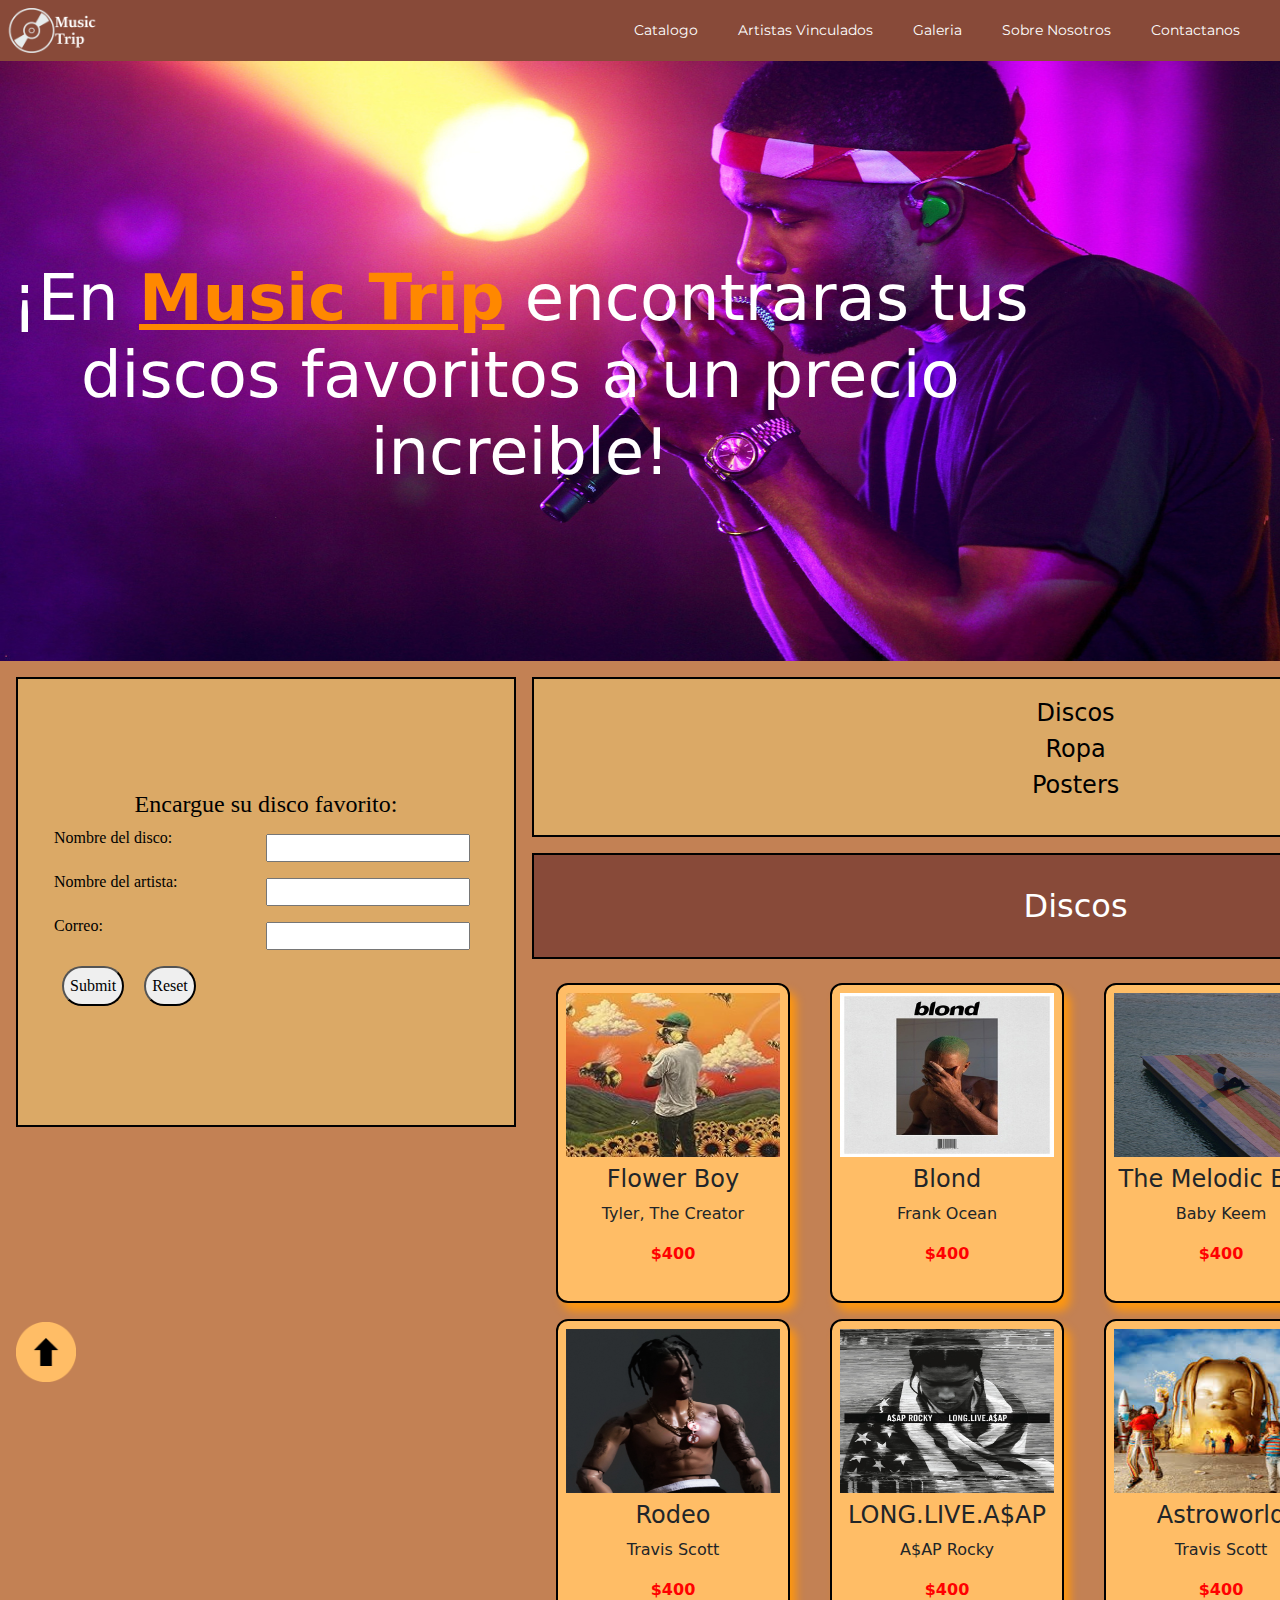
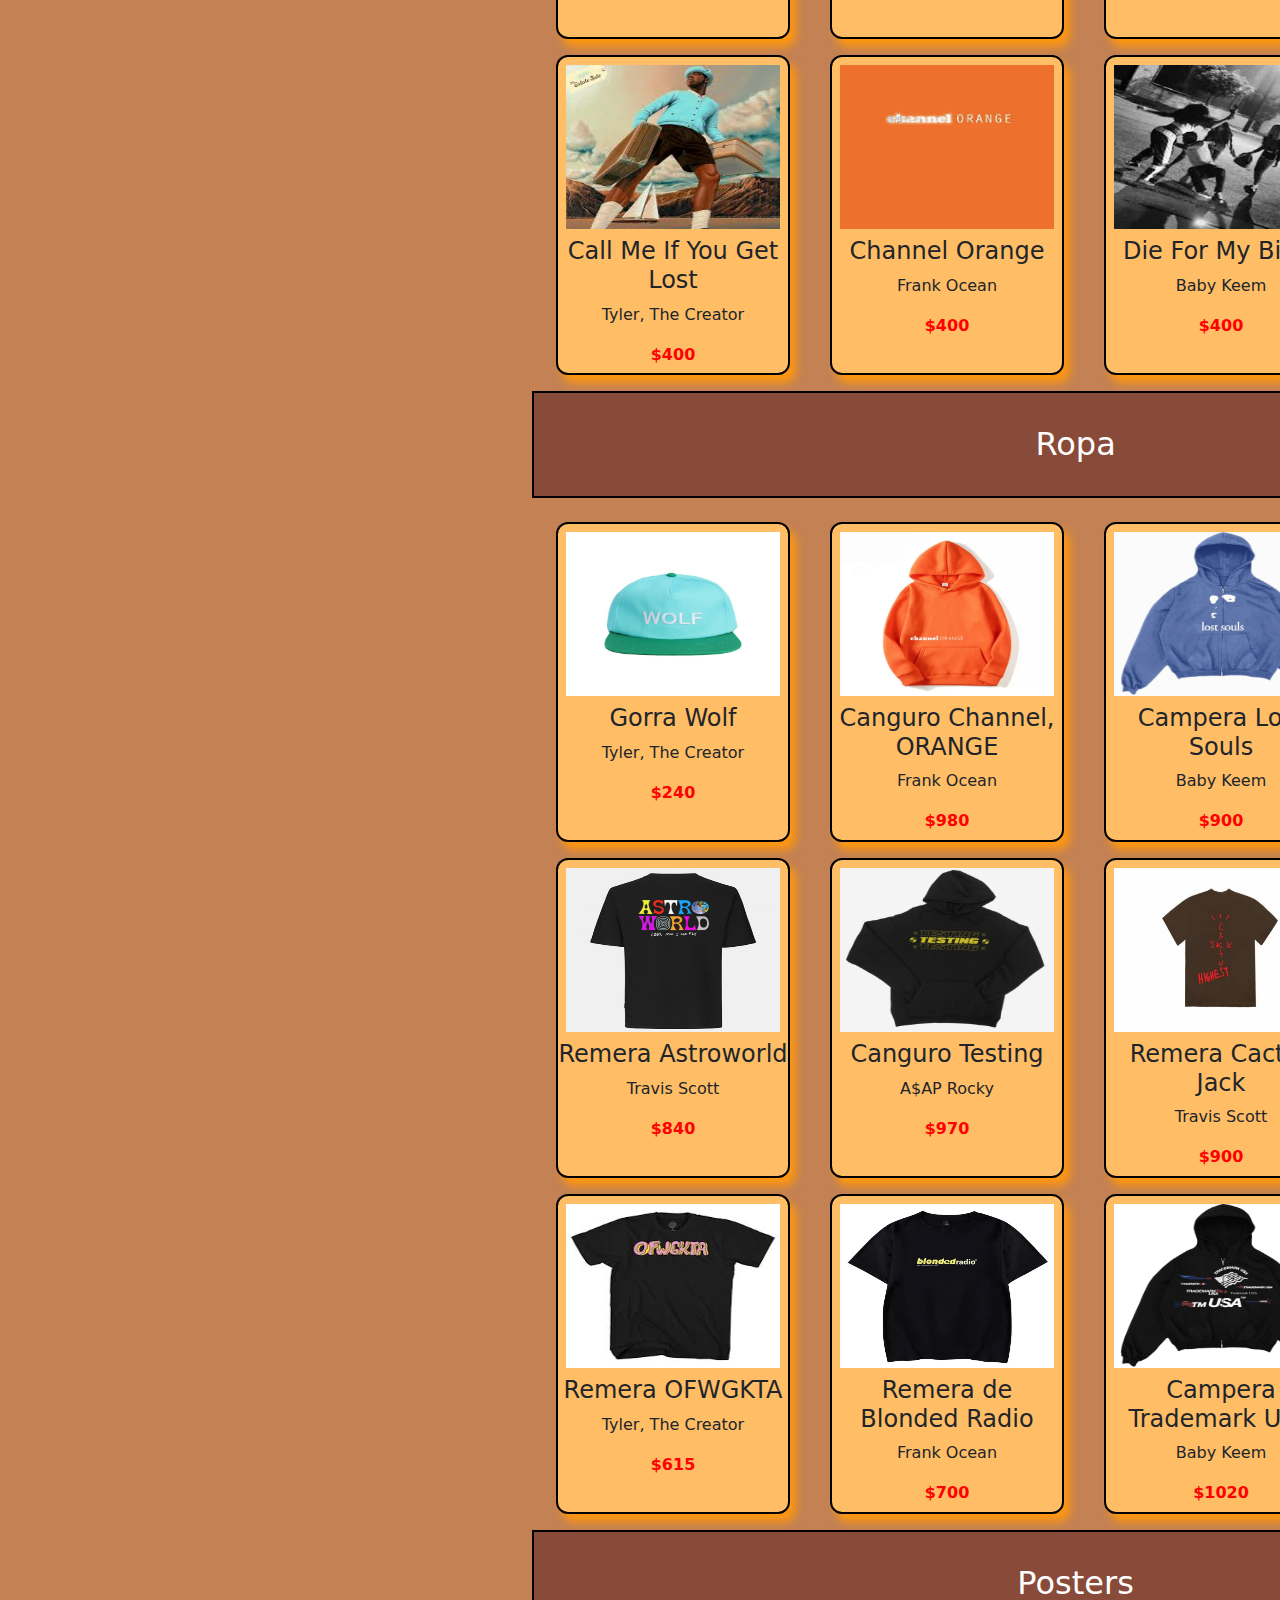
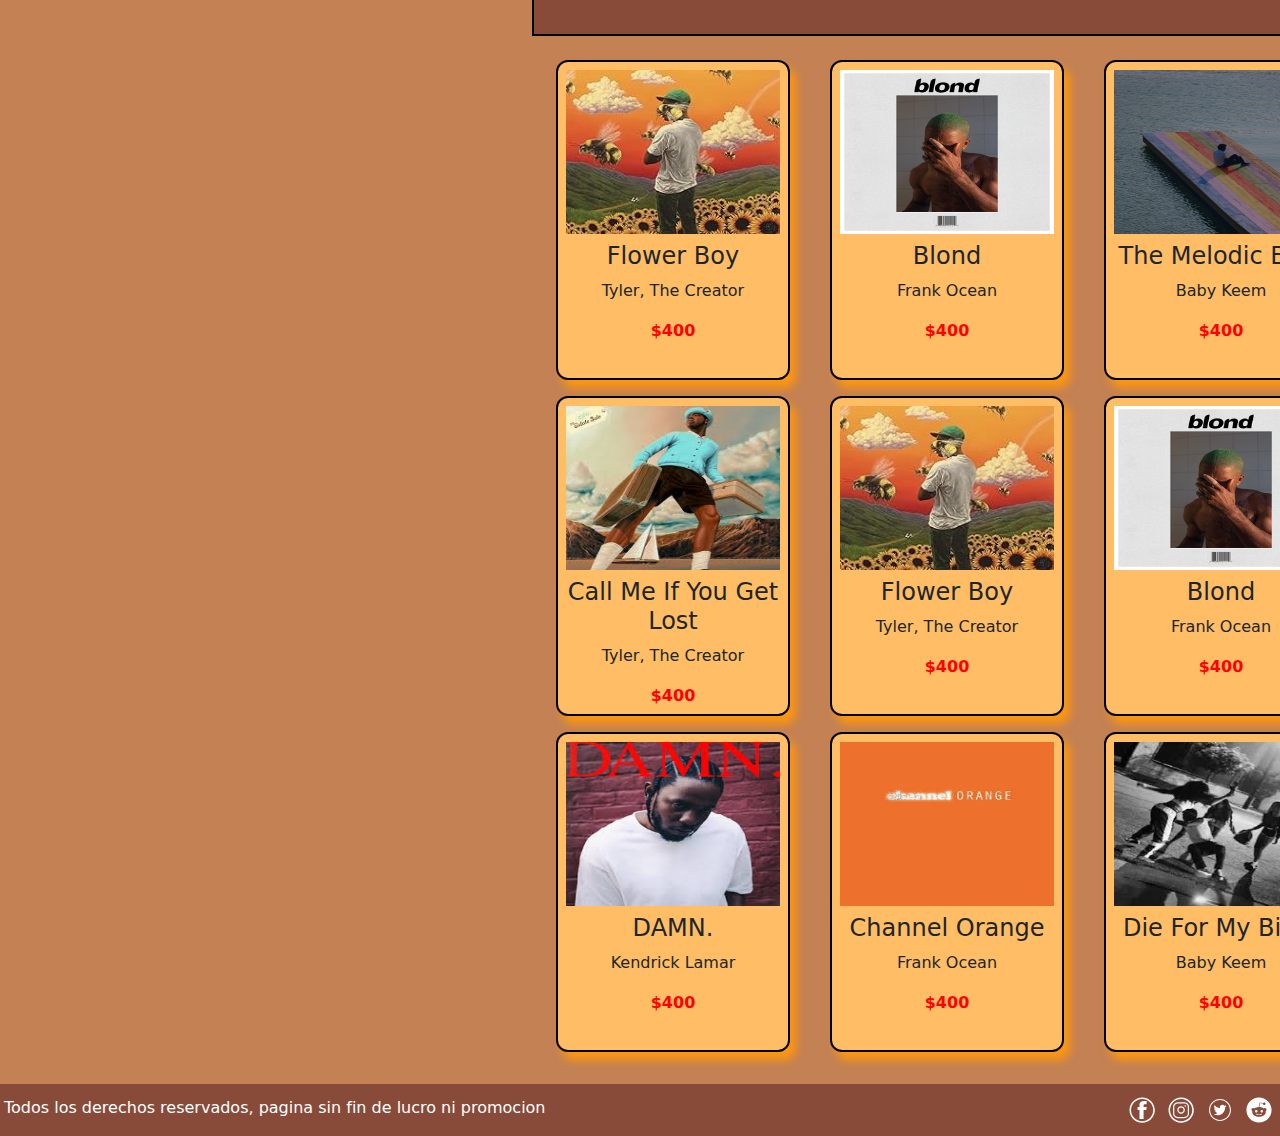
==== index.html @ b5eba024 "Grids, Flex y Bt en catalogo" ====
<!DOCTYPE html>
<html lang="es">

<head>
    <meta charset="UTF-8">
    <meta name="viewport" content="width=device-width, initial-scale=1.0">

    <!-- Fuente importada de Google Fonts-->
    <link rel="preconnect" href="https://fonts.googleapis.com">
    <link rel="preconnect" href="https://fonts.gstatic.com" crossorigin>
    <link href="https://fonts.googleapis.com/css2?family=Montserrat:ital,wght@0,100..900;1,100..900&display=swap"
        rel="stylesheet">

    <!-- BOOTSTRAP-->
    <link href="https://cdn.jsdelivr.net/npm/bootstrap@5.3.3/dist/css/bootstrap.min.css" rel="stylesheet"
        integrity="sha384-QWTKZyjpPEjISv5WaRU9OFeRpok6YctnYmDr5pNlyT2bRjXh0JMhjY6hW+ALEwIH" crossorigin="anonymous">

    <!-- CSS -->
    <link rel="stylesheet" href="css/styles.css">
    <title> Music Trip | Catalogo </title>
</head>

<body>
    <!-- Header -->
    <header>
        <a href="index.html"><img src="iconos/musicTripIcono.png" alt="Logo de la web de Music Trip"></a>

        <nav class="navbar navbar-expand-lg">
            <div class="container-fluid">
                <button class="navbar-toggler button__nav--border" type="button" data-bs-toggle="collapse"
                    data-bs-target="#navbarSupportedContent" aria-controls="navbarSupportedContent"
                    aria-expanded="false" aria-label="Toggle navigation">
                    <span class="menuHamurguesa">☰</span>
                </button>


                <div class="collapse navbar-collapse" id="navbarSupportedContent">
                    <ul class="navbar-nav me-auto mb-2 mb-lg-0">
                        <li class="nav-item"><a class="nav-link active text-white ul__li--tamaño" aria-current="page"
                                href="index.html">Catalogo</a></li>
                        <li class="nav-item"><a class="nav-link active text-white ul__li--tamaño" aria-current="page"
                                href="pages/aristas.html">Artistas Vinculados</a></li>
                        <li class="nav-item"><a class="nav-link active text-white ul__li--tamaño" aria-current="page"
                                href="pages/galeria.html">Galeria</a></li>
                        <li class="nav-item"><a class="nav-link active text-white ul__li--tamaño" aria-current="page"
                                href="pages/sobreNosotros.html">Sobre Nosotros</a></li>
                        <li class="nav-item"><a class="nav-link active text-white ul__li--tamaño" aria-current="page"
                                href="pages/contactanos.html">Contactanos</a></li>
                    </ul>
                </div>
            </div>
        </nav>
    </header>

    <!-- Hero Section -->

    <main>
        <div class="hero" id="hero">
            <div class="textos">
                <h1>¡En <span class="nombrePag">Music Trip</span> encontraras tus <span> discos favoritos a un precio
                    </span> <span>increible!</span></h1>
            </div>

            <div class="img">
                <img src="img/frank-header.jpg" alt="Hero-Section con foto de Frank Ocean">
            </div>
        </div>

        <div class="distribucion">
            <div class="panelesCostado">
                <!-- Formulario encargo disco aside-->

                <aside class="encargoDisco">
                    <h2>Encargue su disco favorito:</h2>
                    <form>
                        <div class="formulariosEncargo">
                            <label for="text">Nombre del disco:</label>
                            <input type="text">
                        </div>
                        <div class="formulariosEncargo">
                            <label for="text">Nombre del artista:</label>
                            <input type="text">
                        </div>
                        <div class="formulariosEncargo">
                            <label for="email">Correo:</label>
                            <input type="email">
                        </div>
                        <div class="botones">
                            <input type="submit">
                            <input type="reset">
                        </div>
                    </form>
                </aside>

                <div class="flechaSubir"><a href="#hero"><img class="flecha" src="logos/flecha.png"
                            alt="flecha apuntando hacia arriba"></div></a>
            </div>

            <!-- Catalogo-->

            <!-- Seccion de Discos en el catalogo-->

            <section class="discos">
                <aside id="lista" class="lista">
                    <ul>
                        <li><a href="#discos">Discos</a></li>
                        <li><a href="#ropa">Ropa</a></li>
                        <li><a href="#posters">Posters</a></li>
                    </ul>
                </aside>

                <h2 class="subtitulo" id="discos">Discos</h2>
                <article class="tarjetaDisco">
                    <img src="img/flower-boy.jpg" alt="Portada de Flower Boy de Tyler, The Creator">
                    <h4>Flower Boy</h4>
                    <p>Tyler, The Creator</p>
                    <p class="precio">$400</p>
                </article>

                <article class="tarjetaDisco">
                    <img src="img/Blonde_-_Frank_Ocean.jpeg" alt="Portada de Blond de Frank Ocean">
                    <h4>Blond</h4>
                    <p>Frank Ocean</p>
                    <p class="precio">$400</p>
                </article>

                <article class="tarjetaDisco">
                    <img src="img/TheMelodicBlueCover.jpeg" alt="Portada de The Melodic Blue de Baby Keem">
                    <h4>The Melodic Blue</h4>
                    <p>Baby Keem</p>
                    <p class="precio">$400</p>
                </article>

                <article class="tarjetaDisco">
                    <img src="img/damn.jpg" alt="Portada de DAMN. de Kendrick Lamar">
                    <h4>DAMN.</h4>
                    <p>Kendrick Lamar</p>
                    <p class="precio">$400</p>
                </article>

                <article class="tarjetaDisco">
                    <img src="img/Travis_Scott_-_Rodeo.png" alt="Portada de Rodeo de Travis Scott">
                    <h4>Rodeo</h4>
                    <p>Travis Scott</p>
                    <p class="precio">$400</p>
                </article>

                <article class="tarjetaDisco">
                    <img src="img/longliveasap.jpg" alt="Portada de LONG.LIVE.A$AP de A$AP Rocky">
                    <h4>LONG.LIVE.A$AP</h4>
                    <p>A$AP Rocky</p>
                    <p class="precio">$400</p>
                </article>

                <article class="tarjetaDisco">
                    <img src="img/astroworld.jpg" alt="Portada de Astroworld de Travis Scott">
                    <h4>Astroworld</h4>
                    <p>Travis Scott</p>
                    <p class="precio">$400</p>
                </article>

                <article class="tarjetaDisco">
                    <img src="img/AtLongLastASAPCover.jpg" alt="Portada de AT.LONG.LAST.A$AP de A$AP Rocky">
                    <h4>AT.LONG.LAST.A$AP</h4>
                    <p>A$AP Rocky</p>
                    <p class="precio">$400</p>
                </article>

                <article class="tarjetaDisco">
                    <img src="img/CMIYGLTES.jpg"
                        alt="Portada de Call Me If You Get Lost: The Estate Sale de Tyler, The Creator">
                    <h4>Call Me If You Get Lost</h4>
                    <p>Tyler, The Creator</p>
                    <p class="precio">$400</p>
                </article>

                <article class="tarjetaDisco">
                    <img src="img/CO.jpg" alt="Portada de Channel Orange de Frank Ocean">
                    <h4>Channel Orange</h4>
                    <p>Frank Ocean</p>
                    <p class="precio">$400</p>
                </article>

                <article class="tarjetaDisco">
                    <img src="img/Dieformybitch.jpg" alt="Portada de Die For My Bitch de Baby Keem">
                    <h4>Die For My Bitch</h4>
                    <p>Baby Keem</p>
                    <p class="precio">$400</p>
                </article>

                <article class="tarjetaDisco">
                    <img src="img/gkmc.jpg" alt="Portada de Good Kid, m.A.A.D City">
                    <h4>Good Kid, m.A.A.D City</h4>
                    <p>Kendrick Lamar</p>
                    <p class="precio">$400</p>
                </article>

                <!-- Seccion de Ropa en el catalogo-->

                <h2 class="subtitulo" id="ropa">Ropa</h2>
                <article class="tarjetaDisco">
                    <img src="img/wolfGorra" alt="Gorra de el album Wolf de Tyler, The Creator">
                    <h4>Gorra Wolf</h4>
                    <p>Tyler, The Creator</p>
                    <p class="precio">$240</p>
                </article>

                <article class="tarjetaDisco">
                    <img src="img/Frank-Ocean-×-Handmade-×-Luke-Vicious-SUN-FADED-PUFF-PRiNT-CHANNEL-ORANGE-HOODiE.webp" alt="Canguro naranja inspirado en Channel ORANGE de Frank Ocean">
                    <h4>Canguro Channel, ORANGE</h4>
                    <p>Frank Ocean</p>
                    <p class="precio">$980</p>
                </article>

                <article class="tarjetaDisco">
                    <img src="img/camperalstmb.webp" alt="Campera inspirado en Lost Sould de The Melodic Blue de Baby Keem">
                    <h4>Campera Lost Souls</h4>
                    <p>Baby Keem</p>
                    <p class="precio">$900</p>
                </article>

                <article class="tarjetaDisco">
                    <img src="img/HUMBLE_FRONT_1024x1024_ixoasf.jpg" alt="Remera inspirada en la mitica frase salida de la cancion HUMBLE del album DAMN. de Kendrick Lamar">
                    <h4>Remera Humble</h4>
                    <p>Kendrick Lamar</p>
                    <p class="precio">$650</p>
                </article>

                <article class="tarjetaDisco">
                    <img src="img/Astroworld-Look-Mom-I-Can-Fly-T-Shirt-1.png" alt="Remera del album Astroworld de Travis Scott">
                    <h4>Remera Astroworld</h4>
                    <p>Travis Scott</p>
                    <p class="precio">$840</p>
                </article>

                <article class="tarjetaDisco">
                    <img src="img/products-asap-rocky-testing-unisex-hoodie-245063-compress-compress-compress.jpg" alt="Canguro del album Testing de A$AP Rocky">
                    <h4>Canguro Testing</h4>
                    <p>A$AP Rocky</p>
                    <p class="precio">$970</p>
                </article>

                <article class="tarjetaDisco">
                    <img src="img/travis-scott-cactus-jack-shirt-937x669.webp" alt="Remera de Cactus Jack de Travis Scott">
                    <h4>Remera Cactus Jack</h4>
                    <p>Travis Scott</p>
                    <p class="precio">$900</p>
                </article>

                <article class="tarjetaDisco">
                    <img src="img/ssrco,slim_fit_t_shirt,flatlay,101010_01c5ca27c6,front,wide_portrait,750x1000-bg,f8f8f8.u2.jpg" alt="Remera del album LONG.LIVE.A$AP de A$AP Rocky">
                    <h4>Remera LONG.LIVE.A$AP</h4>
                    <p>A$AP Rocky</p>
                    <p class="precio">$800</p>
                </article>

                <article class="tarjetaDisco">
                    <img src="img/ofwgkta.jpg"
                        alt="Remera negra de Odd Future Wolf Gang Kill Them All">
                    <h4>Remera OFWGKTA</h4>
                    <p>Tyler, The Creator</p>
                    <p class="precio">$615</p>
                </article>

                <article class="tarjetaDisco">
                    <img src="img/Frank-Ocean-Blonded-Radio-New-Classic-Logo-T-shirt-Black-Bolt-Yellow.jpg" alt="Remera negra de Blonded Radio de Frank Ocean">
                    <h4>Remera de Blonded Radio</h4>
                    <p>Frank Ocean</p>
                    <p class="precio">$700</p>
                </article>

                <article class="tarjetaDisco">
                    <img src="img/camperatmb.webp" alt="campera inspirada en el primer track de The Melodic Blue de Baby Keem">
                    <h4>Campera Trademark USA</h4>
                    <p>Baby Keem</p>
                    <p class="precio">$1020</p>
                </article>

                <article class="tarjetaDisco">
                    <img src="img/good-kid-maad-city-fanart-haspro-studio-transparent.jpg" alt="remera con la iconica firma del album GKMC de Kendrick Lamar">
                    <h4>Remera Good Kid, m.A.A.D City</h4>
                    <p>Kendrick Lamar</p>
                    <p class="precio">$760</p>
                </article>

                <h2 class="subtitulo" id="posters">Posters</h2>
                <article class="tarjetaDisco">
                    <img src="img/flower-boy.jpg" alt="Portada de Flower Boy de Tyler, The Creator">
                    <h4>Flower Boy</h4>
                    <p>Tyler, The Creator</p>
                    <p class="precio">$400</p>
                </article>

                <article class="tarjetaDisco">
                    <img src="img/Blonde_-_Frank_Ocean.jpeg" alt="Portada de Blond de Frank Ocean">
                    <h4>Blond</h4>
                    <p>Frank Ocean</p>
                    <p class="precio">$400</p>
                </article>

                <article class="tarjetaDisco">
                    <img src="img/TheMelodicBlueCover.jpeg" alt="Portada de The Melodic Blue de Baby Keem">
                    <h4>The Melodic Blue</h4>
                    <p>Baby Keem</p>
                    <p class="precio">$400</p>
                </article>

                <article class="tarjetaDisco">
                    <img src="img/damn.jpg" alt="Portada de DAMN de Kendrick Lamar">
                    <h4>DAMN.</h4>
                    <p>Kendrick Lamar</p>
                    <p class="precio">$400</p>
                </article>

                <article class="tarjetaDisco">
                    <img src="img/CMIYGLTES.jpg"
                        alt="Portada de Call Me If You Get Lost: The Estate Sale de Tyler, The Creator">
                    <h4>Call Me If You Get Lost</h4>
                    <p>Tyler, The Creator</p>
                    <p class="precio">$400</p>
                </article>

                <article class="tarjetaDisco">
                    <img src="img/flower-boy.jpg" alt="Portada de Flower Boy de Tyler, The Creator">
                    <h4>Flower Boy</h4>
                    <p>Tyler, The Creator</p>
                    <p class="precio">$400</p>
                </article>

                <article class="tarjetaDisco">
                    <img src="img/Blonde_-_Frank_Ocean.jpeg" alt="Portada de Blond de Frank Ocean">
                    <h4>Blond</h4>
                    <p>Frank Ocean</p>
                    <p class="precio">$400</p>
                </article>

                <article class="tarjetaDisco">
                    <img src="img/TheMelodicBlueCover.jpeg" alt="Portada de The Melodic Blue de Baby Keem">
                    <h4>The Melodic Blue</h4>
                    <p>Baby Keem</p>
                    <p class="precio">$400</p>
                </article>

                <article class="tarjetaDisco">
                    <img src="img/damn.jpg" alt="Portada de DAMN de Kendrick Lamar">
                    <h4>DAMN.</h4>
                    <p>Kendrick Lamar</p>
                    <p class="precio">$400</p>
                </article>

                <article class="tarjetaDisco">
                    <img src="img/CO.jpg" alt="Portada de Channel Orange de Frank Ocean">
                    <h4>Channel Orange</h4>
                    <p>Frank Ocean</p>
                    <p class="precio">$400</p>
                </article>

                <article class="tarjetaDisco">
                    <img src="img/Dieformybitch.jpg" alt="Portada de Die For My Bitch de Baby Keem">
                    <h4>Die For My Bitch</h4>
                    <p>Baby Keem</p>
                    <p class="precio">$400</p>
                </article>

                <article class="tarjetaDisco">
                    <img src="img/gkmc.jpg" alt="Portada de Good Kid, m.A.A.D City">
                    <h4>Good Kid, m.A.A.D City</h4>
                    <p>Kendrick Lamar</p>
                    <p class="precio">$400</p>
                </article>
            </section>
        </div>

    </main>


    <!-- Footer -->
    <footer>

        <p>Todos los derechos reservados, pagina sin fin de lucro ni promocion</p>

        <!-- Iconos Redes Sociales-->
        <div class="redesSociales">
            <a href="https://www.facebook.com/" target="_blank"><img src="iconos/facebook.svg"
                    alt="Logo de facebook"></a>
            <a href="https://www.instagram.com/santii_8695/" target="_blank"><img src="iconos/instagram.svg"
                    alt="Logo de instagram"></a>
            <a href="https://x.com/home" target="_blank"><img src="iconos/twitter.svg" alt="Logo de twitter"></a>
            <a href="https://www.reddit.com/" target="_blank"><img src="iconos/reddit.svg" alt="Logo de reddit"></a>
        </div>

    </footer>

    <!-- js -->
    <script src="https://cdn.jsdelivr.net/npm/bootstrap@5.3.3/dist/js/bootstrap.bundle.min.js"
        integrity="sha384-YvpcrYf0tY3lHB60NNkmXc5s9fDVZLESaAA55NDzOxhy9GkcIdslK1eN7N6jIeHz"
        crossorigin="anonymous"></script>

</body>

</html>
---- css/styles.css ----
/* Reset */
* {
    margin: 0;
    padding: 0;
    box-sizing: border-box;
}


/* Estilos Body*/
body {
    background-color: #C38154;
}


/* Estilos Header */

header {
    background-color: #884a39;
    display: flex;
    justify-content: space-between;
    align-items: center;
    padding: 4px;
}

header a {
    display: inline;
}

header a img {
    display: inline;
    width: 45%;
}

header nav ul {
    display: flex;
    justify-content: space-evenly;
    align-items: center;
    gap: 24px;
    padding-right: 16px;
}

header nav ul li {
    list-style: none;
}

header nav ul li a {
    text-decoration: none;
}

header nav ul li:hover {
    padding: 0 4px;
    background-color: #C38154;
    transition: all 0.2s ease-in;

}

.ul__li--tamaño {
    font-family: Montserrat;
    font-size: 14px;
}

*span.ico {
    height: 10px;
    width: 10px;
}

.menuHamurguesa {
    color: rgb(255, 255, 255);
    transition: all 0.2s ease-in;
    border: none;
}

.menuHamurguesa:hover {
    background-color: #C38154;
}

.button__nav--border {
    border: none;
}

.button__nav--border:hover {
    background-color: #C38154;
}

/* estilos hero */
main img {
    width: 100%;
    height: 600px;
}

main div .textos h1 {
    position: absolute;
    top: 260px;
    margin-left: 12px;
    color: white;
    font-size: 64px;

}

main div .textos span {
    display: block;
    text-align: center;
}

main div .textos span.nombrePag {
    display: inline;
    color: rgb(255, 136, 0);
    font-weight: bold;
    text-decoration: underline;
}

div.distribucion {
    display: grid;
    grid-template-columns: 500px auto;
    grid-template-rows: 1fr;
    margin: 16px;
    gap: 16px;
}

/* estilos aside */

/* Indice elementos*/

div.distribucion div.panelesCostado aside {
    display: flex;
    flex-direction: column;
    justify-content: center;
    align-items: center;
}

div.distribucion section.discos aside.lista {
    background-color: #DBA966;
    justify-content: center;
    align-items: center;
    border: 2px solid black;
    grid-column: 1/5;
}

div.distribucion section.discos aside.lista ul {
    list-style: none;
    padding: 16px;
    text-align: center;
}

div.distribucion section.discos aside.lista ul li {
    font-size: 24px;
}

div.distribucion section.discos aside.lista ul li a {
    text-decoration: none;
    color: #000000;

}

/* Formulario encargo de disco */
div.distribucion div.panelesCostado aside.encargoDisco {
    display: flex;
    background-color: #DBA966;
    color: rgb(0, 0, 0);
    font-family: Cambria, Cochin, Georgia, Times, 'Times New Roman', serif;
    border: 2px solid black;
    position: sticky;
    top: 340px;
    height: 50vh;
    padding: 0 36px;
}

div.distribucion div.panelesCostado aside.encargoDisco h2 {
    font-size: 24px;
}

div.distribucion div.panelesCostado aside.encargoDisco form label {
    font-size: 16px;
}

div.distribucion div.panelesCostado aside.encargoDisco form input {
    margin: 8px;
}

div.distribucion div.panelesCostado aside.encargoDisco form div.botones input {
    padding: 6px;
    border-radius: 32px;
}

div.distribucion div.panelesCostado div.flechaSubir {
    position: sticky;
    top: 660px;
    padding-top: 195px;
    text-align: start;
    justify-content: center;
}

div.distribucion div.panelesCostado div.flechaSubir img.flecha {
    width: 60px;
    height: 60px;
}

div.distribucion div.panelesCostado form div.formulariosEncargo {
    display: grid;
    grid-template-columns: repeat(2, 1fr);
}


/* Estilos Seccion Catalogo*/

div.distribucion section.discos {
    display: grid;
    grid-template-columns: repeat(4, 1fr);
    gap: 16px;
    padding-bottom: 16px;
    justify-content: center;
    text-align: center;
}

div.distribucion section.discos h2.subtitulo {
    grid-column: 1/ 5;
    border: 2px solid black;
    background-color: #884a39;
    text-align: center;
    color: white;
    padding: 32px;

}


div.distribucion section.discos article {
    border: 2px solid black;
    max-width: 250px;
    margin-left: 24px;
}

div.distribucion section.discos article.tarjetaDisco img {
    width: 230px;
    height: 180px;
}

div.distribucion section.discos article.tarjetaDisco {
    background-color: #ffbd66;
    display: inline-block;
    border-radius: 12px;
    box-shadow: 6px 8px 10px #ff970e;
    height: 320px;
}

div.distribucion section.discos article.tarjetaDisco:hover {
    background-color: #ff970e;
}

div.distribucion section.discos article.tarjetaDisco p.precio {
    color: rgb(255, 0, 0);
    font-weight: bolder;
}

div.distribucion section.discos article img {
    width: 400px;
    height: 180px;
    padding: 8px;
}

/* Estilos del html de artistas*/
h2.subtitulo {
    background-color: #884A39;
    color: white;
    font-size: 32px;
    border: 2px solid black;
}

article.artista1 h3 {
    display: inline-block;
    color: black;
    background-color: #DBA966;
}

article.artista1 section.nombreArtista h3 {
    display: inline-block;

    color: black;

    font-size: 24px;

    border: 2px solid black;
    text-align: center;
}

article.artista1 section.nombreArtista img {
    border: 2px solid black;

}

article.artista1 section.informacion {}

article.artista1 section.informacion h3 {
    display: inline-block;
    text-align: center;
    border: 2px solid black;
    background-color: #DBA966;
}

article.artista1 section.informacion p {

    color: black;
    background-color: #ffbd66;
    border: 2px solid black;
    font-family: 'Times New Roman', Times, serif;
}

article.artista1 section.informacion p span {
    display: block;
}

article.artista1 section.informacion p span.grupos span,
article.artista1 section.informacion p span.artistasRelacionados span {}

/* Estilos discografica formato lista*/

article.artista1 section.discografiaLista {}

article.artista1 section.discografiaLista h3 {
    display: inline-block;
    text-align: center;
    border: 2px solid black;
    background-color: #DBA966;
}

article.artista1 section.discografiaLista ul {

    color: black;
    background-color: #ffbd66;
    border: 2px solid black;
    font-family: 'Times New Roman', Times, serif;
    list-style: none;
}

article.artista1 section.discografiaLista ul li {
    padding-top: 8px;
    text-align: center;
}

article.artista1 section.redesArtista h3 {
    display: inline-block;
    position: absolute;
    top: 1310px;
    left: 512px;
    text-align: center;
    padding: 8px 114px;
    border: 2px solid black;
    background-color: #DBA966;
    width: 598px;
}

article.artista1 section.redesArtista div.redesSociales {
    display: inline-block;
    position: relative;
    top: 594px;
    left: 512px;
    padding: 8px;
    background-color: #ffbd66;
    padding: 8px 231px;
    border: 2px solid black;
}

article.artista1 section.redesArtista div.redesSociales a img {
    width: 30px;
}

article.artista1 section.albumes h3 {
    display: inline-block;
    background-color: #DBA966;
    border: 2px solid black;

}

article.artista1 section.albumes div.discosSpotify {
    position: relative;
    top: -4px;
    right: 53px;
    margin-left: 1213px;
    ;
    background-color: #ffbd66;
    height: 620px;
    border: 2px solid black;
}


/* estilos galeria*/

main video.vid {
    display: inline-block;
    margin: 8px 128px;
    height: 600px;
    width: 85%;
}

article.fotos h1 {
    background-color: #884A39;
    color: white;
    font-size: 48px;
    text-align: center;
    margin: 6px;
    border: 2px solid black;
}

article.fotos h2 {
    background-color: #DBA966;
    color: white;
    font-size: 32px;
    text-align: center;
    margin: 8px 64px;
    border: 2px solid black;
}

article.fotos section.contenedorFotos img,
section.contenedorVideos video {
    width: 400px;
    height: 280px;
    margin: 16px 36px;
    background-color: #ffbd66;
    padding: 8px;
    border: 2px solid black;
    border-radius: 16px;
}

/* estilos sobre nosotros */
main h1.tituloConocenos {
    background-color: #884A39;
    color: white;
    font-size: 32px;
    text-align: center;

    border: 2px solid black;
}

section.historia article,
section.horarios,
section.ubicacion {
    display: inline-block;
    background-color: #ffbd66;
    text-align: center;

    border: 2px solid black;
}

section.historia p {
    font-family: 'Gill Sans', 'Gill Sans MT', Calibri, 'Trebuchet MS', sans-serif;
}

section.historia p span.musicTrip {
    color: #d66800;
    font-weight: bolder;
    font-family: Montserrat;
    font-size: 14px;
}

section.historia p span.destacado {
    color: #000000;
    font-weight: bolder;
    font-family: Montserrat;
    font-size: 14px;
    text-decoration: underline;
}

section.horarios {}

section.horarios table {
    border: 2px solid black;
}

section.horarios table tr td {
    border: 1px solid black;
    fill: black;
    text-align: center;
    padding: 4px;
}

section.ubicacion {}

section.ubicacion h2 {}

section.ubicacion div {
    border: 2px solid black;
}

/* estilos contactanos*/
main div.subTituloContacto {
    background-color: #884A39;
    color: white;
    font-size: 32px;
    text-align: center;
    border: 2px solid black;
    border-top-right-radius: 24px;
    border-top-left-radius: 24px;
    box-shadow: 12px 12px 6px #8d6358;
}

main div.subTituloContacto h2 {
    color: rgb(255, 145, 0);
    font-size: 64px;
    text-align: center;
    text-decoration: underline;
}

main div.formularioContacto {
    background-color: #DBA966;
    border: 2px solid black;
    text-align: center;
    text-align: center;
    border-bottom-right-radius: 24px;
    border-bottom-left-radius: 24px;
    box-shadow: 12px 12px 6px #d1b591;
}

main div.formularioContacto form div {}

main div.formularioContacto form div.mensajeNombre label {}

main div.formularioContacto form div.mensajeNombre input {}

main div.formularioContacto form div.mensajeCorreo input {}

main div.formularioContacto form div.mensajeTextArea label {}

main div.formularioContacto form div.mensajeTextArea textarea {}

main div.formularioContacto form div.botones input {
    color: rgb(0, 0, 0);
    background-color: #ffbd66;
    text-align: center;
}

main div.formularioContacto form div input {}

/* Estilos Footer*/
footer {
    position: relative;
    bottom: 0;
    display: flex;
    justify-content: space-between;
    align-items: center;
    width: 100%;
    background-color: #884a39;
}

footer p {
    color: white;
    padding: 12px 0 0 4px;
    align-items: center;
}

footer div.redesSociales a img {
    width: 34px;
    padding-right: 8px;
}
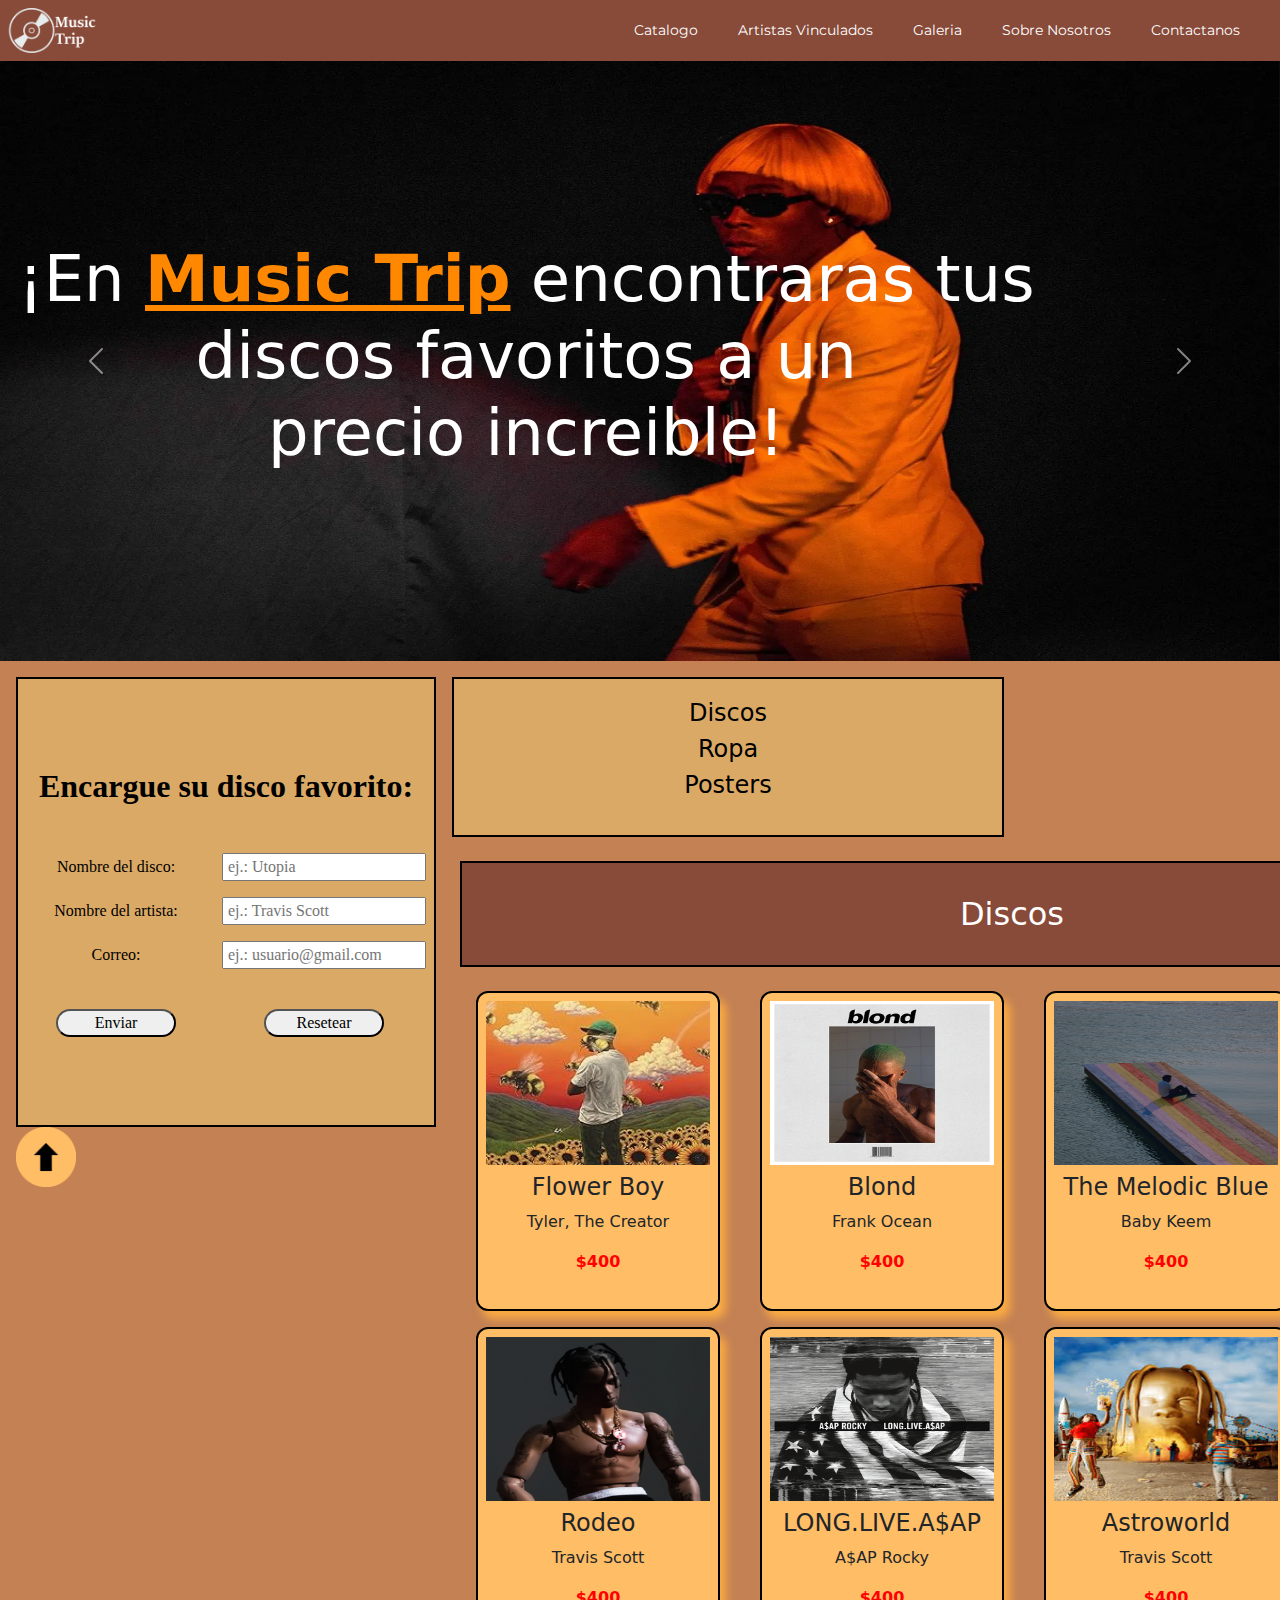
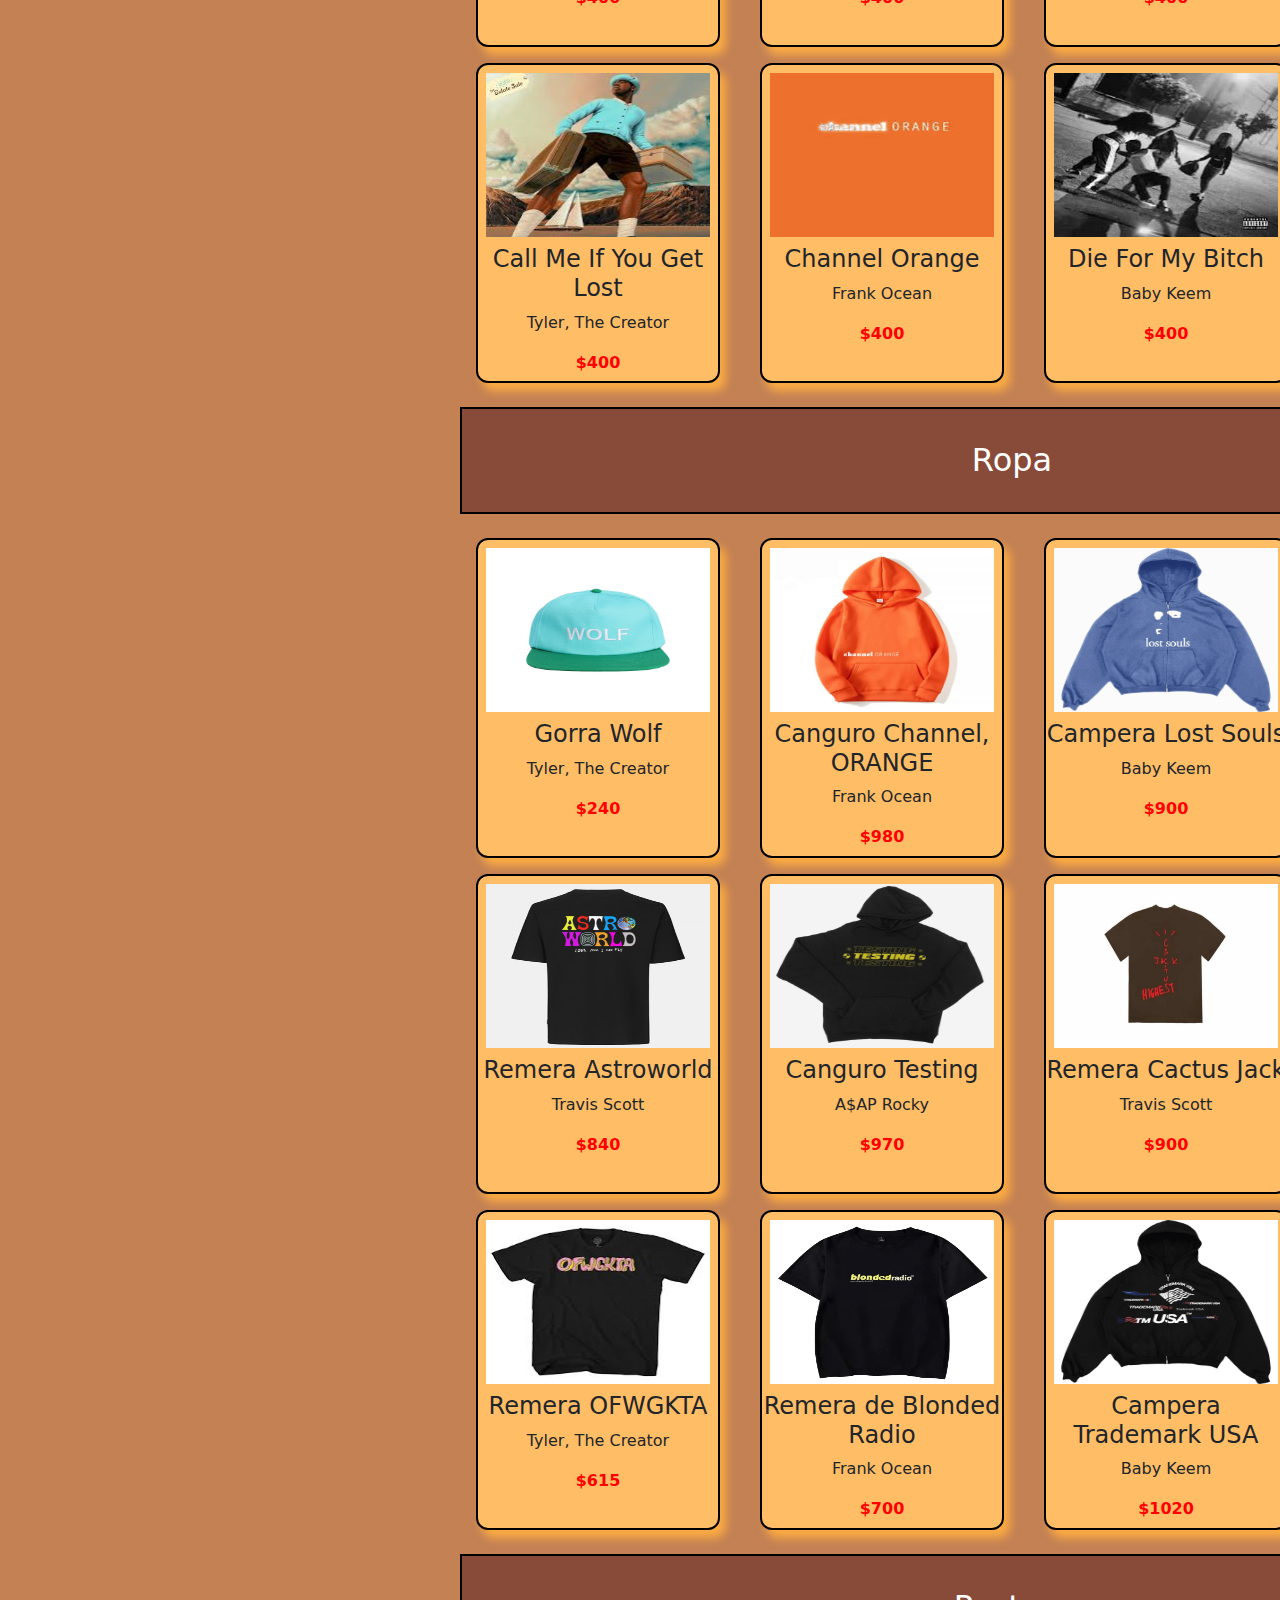
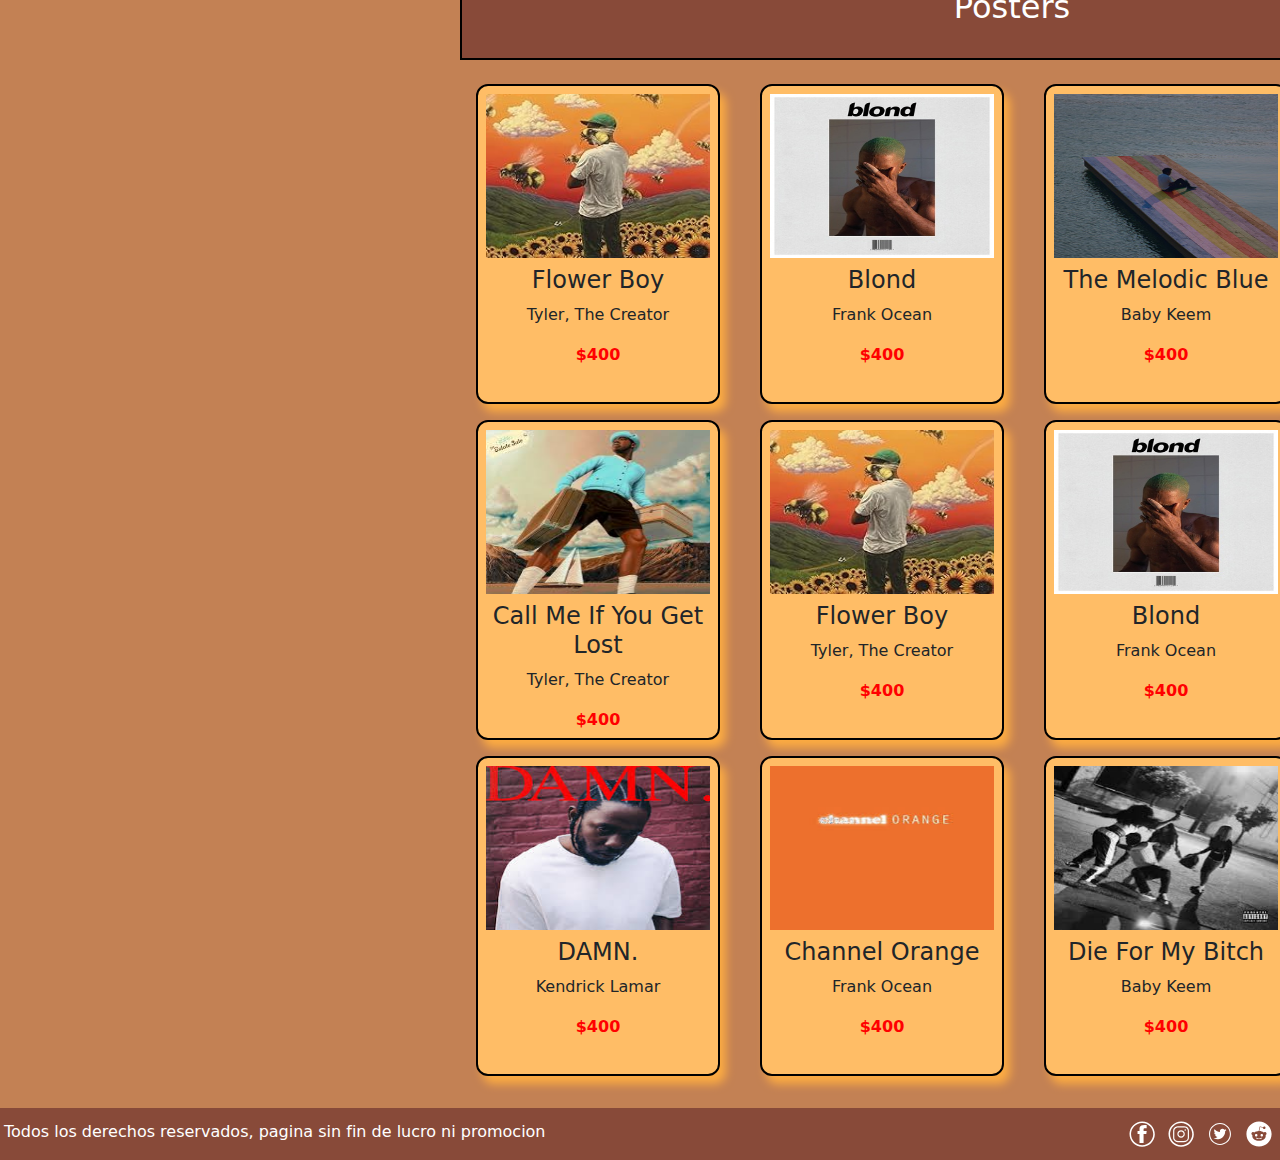
==== commit 44faadf8: "Finalizacion Catalogo, inicio MQ" ====
--- a/index.html
+++ b/index.html
@@ -54,322 +54,362 @@
 
     <!-- Hero Section -->
 
+    <!-- Carrusel de imagenes -->
     <main>
-        <div class="hero" id="hero">
-            <div class="textos">
-                <h1>¡En <span class="nombrePag">Music Trip</span> encontraras tus <span> discos favoritos a un precio
-                    </span> <span>increible!</span></h1>
+        <div id="carouselExample" class="carousel slide">
+            <div class="carousel-inner">
+                <div class="carousel-item active">
+                    <img src="img/Tyler-56.jpg" class="d-block w-100"
+                        alt="Foto de Tyler, The Creator en la era de IGOR">
+                </div>
+                <div class="carousel-item">
+                    <img src="img/frank-header.jpg" class="d-block w-100"
+                        alt="Foto de Frank Ocean cantando en el Saturday Night Live">
+                </div>
+                <div class="carousel-item">
+                    <img src="img/Kendrick4.jpeg" class="d-block w-100" alt="Foto de Kendrick Lamar cantando">
+                </div>
+                <div class="carousel-item">
+                    <img src="img/keemmm.webp" class="d-block w-100" alt="Foto de Baby Keem cantando">
+                </div>
+                <div class="carousel-item">
+                    <img src="img/travis.jpeg" class="d-block w-100" alt="Foto de Travis Scott cantando">
+                </div>
+                <div class="carousel-item"></div>
+                <img src="img/rocky.jpg" class="d-block w-100" alt="...">
             </div>
 
-            <div class="img">
-                <img src="img/frank-header.jpg" alt="Hero-Section con foto de Frank Ocean">
+            <button class="carousel-control-prev misEstilos" type="button" data-bs-target="#carouselExample"
+                data-bs-slide="prev">
+                <span class="carousel-control-prev-icon" aria-hidden="true"></span>
+                <span class="visually-hidden">Previous</span>
+            </button>
+            <button class="carousel-control-next misEstilos" type="button" data-bs-target="#carouselExample"
+                data-bs-slide="next">
+                <span class="carousel-control-next-icon" aria-hidden="true"></span>
+                <span class="visually-hidden">Next</span>
+            </button>
+
+            <div class="hero"">
+            <div class=" textos">
+                <h1>¡En <span class="nombrePag">Music Trip</span> encontraras tus<span>discos favoritos a un
+                    </span> <span>precio increible!</span></h1>
             </div>
-        </div>
-
-        <div class="distribucion">
-            <div class="panelesCostado">
-                <!-- Formulario encargo disco aside-->
-
-                <aside class="encargoDisco">
-                    <h2>Encargue su disco favorito:</h2>
-                    <form>
-                        <div class="formulariosEncargo">
-                            <label for="text">Nombre del disco:</label>
-                            <input type="text">
-                        </div>
-                        <div class="formulariosEncargo">
-                            <label for="text">Nombre del artista:</label>
-                            <input type="text">
-                        </div>
-                        <div class="formulariosEncargo">
-                            <label for="email">Correo:</label>
-                            <input type="email">
-                        </div>
-                        <div class="botones">
-                            <input type="submit">
-                            <input type="reset">
-                        </div>
-                    </form>
-                </aside>
-
-                <div class="flechaSubir"><a href="#hero"><img class="flecha" src="logos/flecha.png"
-                            alt="flecha apuntando hacia arriba"></div></a>
+
+
+            <div class="distribucion">
+                <div class="panelesCostado">
+                    <!-- Formulario encargo disco aside-->
+
+                    <aside class="encargoDisco">
+                        <h2>Encargue su disco favorito:</h2>
+                        <form>
+                            <div class="formulariosEncargo">
+                                <label for="nombreDisco">Nombre del disco:</label>
+                                <input id="nombreDisco" type="text" placeholder=" ej.: Utopia">
+
+                                <label for="nombreArtista">Nombre del artista:</label>
+                                <input id="nombreArtista" type="text" placeholder=" ej.: Travis Scott">
+
+                                <label for="correo">Correo:</label>
+                                <input id="correo" type="email" placeholder=" ej.: usuario@gmail.com">
+                            
+                                <button class="subir" type="submit">Enviar</button>
+                                <button class="resetear" type="reset">Resetear</button>
+                            </div>
+                                
+                            
+                        </form>
+                    </aside>
+
+
+                    <div class="flechaSubir"><a href="#carouselExample"><img class="flecha" src="logos/flecha.png"
+                                alt="flecha apuntando hacia arriba"></a></div>
+                </div>
+
+                <!-- Catalogo-->
+
+                <!-- Seccion de Discos en el catalogo-->
+
+                <section class="discos">
+                    <aside id="lista" class="lista">
+                        <ul>
+                            <li><a href="#discos">Discos</a></li>
+                            <li><a href="#ropa">Ropa</a></li>
+                            <li><a href="#posters">Posters</a></li>
+                        </ul>
+                    </aside>
+
+                    <h2 class="subtitulo" id="discos">Discos</h2>
+                    <article class="tarjetaDisco">
+                        <img src="img/flower-boy.jpg" alt="Portada de Flower Boy de Tyler, The Creator">
+                        <h4>Flower Boy</h4>
+                        <p>Tyler, The Creator</p>
+                        <p class="precio">$400</p>
+                    </article>
+
+                    <article class="tarjetaDisco">
+                        <img src="img/Blonde_-_Frank_Ocean.jpeg" alt="Portada de Blond de Frank Ocean">
+                        <h4>Blond</h4>
+                        <p>Frank Ocean</p>
+                        <p class="precio">$400</p>
+                    </article>
+
+                    <article class="tarjetaDisco">
+                        <img src="img/TheMelodicBlueCover.jpeg" alt="Portada de The Melodic Blue de Baby Keem">
+                        <h4>The Melodic Blue</h4>
+                        <p>Baby Keem</p>
+                        <p class="precio">$400</p>
+                    </article>
+
+                    <article class="tarjetaDisco">
+                        <img src="img/damn.jpg" alt="Portada de DAMN. de Kendrick Lamar">
+                        <h4>DAMN.</h4>
+                        <p>Kendrick Lamar</p>
+                        <p class="precio">$400</p>
+                    </article>
+
+                    <article class="tarjetaDisco">
+                        <img src="img/Travis_Scott_-_Rodeo.png" alt="Portada de Rodeo de Travis Scott">
+                        <h4>Rodeo</h4>
+                        <p>Travis Scott</p>
+                        <p class="precio">$400</p>
+                    </article>
+
+                    <article class="tarjetaDisco">
+                        <img src="img/longliveasap.jpg" alt="Portada de LONG.LIVE.A$AP de A$AP Rocky">
+                        <h4>LONG.LIVE.A$AP</h4>
+                        <p>A$AP Rocky</p>
+                        <p class="precio">$400</p>
+                    </article>
+
+                    <article class="tarjetaDisco">
+                        <img src="img/astroworld.jpg" alt="Portada de Astroworld de Travis Scott">
+                        <h4>Astroworld</h4>
+                        <p>Travis Scott</p>
+                        <p class="precio">$400</p>
+                    </article>
+
+                    <article class="tarjetaDisco">
+                        <img src="img/AtLongLastASAPCover.jpg" alt="Portada de AT.LONG.LAST.A$AP de A$AP Rocky">
+                        <h4>AT.LONG.LAST.A$AP</h4>
+                        <p>A$AP Rocky</p>
+                        <p class="precio">$400</p>
+                    </article>
+
+                    <article class="tarjetaDisco">
+                        <img src="img/CMIYGLTES.jpg"
+                            alt="Portada de Call Me If You Get Lost: The Estate Sale de Tyler, The Creator">
+                        <h4>Call Me If You Get Lost</h4>
+                        <p>Tyler, The Creator</p>
+                        <p class="precio">$400</p>
+                    </article>
+
+                    <article class="tarjetaDisco">
+                        <img src="img/CO.jpg" alt="Portada de Channel Orange de Frank Ocean">
+                        <h4>Channel Orange</h4>
+                        <p>Frank Ocean</p>
+                        <p class="precio">$400</p>
+                    </article>
+
+                    <article class="tarjetaDisco">
+                        <img src="img/Dieformybitch.jpg" alt="Portada de Die For My Bitch de Baby Keem">
+                        <h4>Die For My Bitch</h4>
+                        <p>Baby Keem</p>
+                        <p class="precio">$400</p>
+                    </article>
+
+                    <article class="tarjetaDisco">
+                        <img src="img/gkmc.jpg" alt="Portada de Good Kid, m.A.A.D City">
+                        <h4>Good Kid, m.A.A.D City</h4>
+                        <p>Kendrick Lamar</p>
+                        <p class="precio">$400</p>
+                    </article>
+
+                    <!-- Seccion de Ropa en el catalogo-->
+
+                    <h2 class="subtitulo" id="ropa">Ropa</h2>
+                    <article class="tarjetaDisco">
+                        <img src="img/wolfGorra" alt="Gorra de el album Wolf de Tyler, The Creator">
+                        <h4>Gorra Wolf</h4>
+                        <p>Tyler, The Creator</p>
+                        <p class="precio">$240</p>
+                    </article>
+
+                    <article class="tarjetaDisco">
+                        <img src="img/Frank-Ocean-×-Handmade-×-Luke-Vicious-SUN-FADED-PUFF-PRiNT-CHANNEL-ORANGE-HOODiE.webp"
+                            alt="Canguro naranja inspirado en Channel ORANGE de Frank Ocean">
+                        <h4>Canguro Channel, ORANGE</h4>
+                        <p>Frank Ocean</p>
+                        <p class="precio">$980</p>
+                    </article>
+
+                    <article class="tarjetaDisco">
+                        <img src="img/camperalstmb.webp"
+                            alt="Campera inspirado en Lost Sould de The Melodic Blue de Baby Keem">
+                        <h4>Campera Lost Souls</h4>
+                        <p>Baby Keem</p>
+                        <p class="precio">$900</p>
+                    </article>
+
+                    <article class="tarjetaDisco">
+                        <img src="img/HUMBLE_FRONT_1024x1024_ixoasf.jpg"
+                            alt="Remera inspirada en la mitica frase salida de la cancion HUMBLE del album DAMN. de Kendrick Lamar">
+                        <h4>Remera Humble</h4>
+                        <p>Kendrick Lamar</p>
+                        <p class="precio">$650</p>
+                    </article>
+
+                    <article class="tarjetaDisco">
+                        <img src="img/Astroworld-Look-Mom-I-Can-Fly-T-Shirt-1.png"
+                            alt="Remera del album Astroworld de Travis Scott">
+                        <h4>Remera Astroworld</h4>
+                        <p>Travis Scott</p>
+                        <p class="precio">$840</p>
+                    </article>
+
+                    <article class="tarjetaDisco">
+                        <img src="img/products-asap-rocky-testing-unisex-hoodie-245063-compress-compress-compress.jpg"
+                            alt="Canguro del album Testing de A$AP Rocky">
+                        <h4>Canguro Testing</h4>
+                        <p>A$AP Rocky</p>
+                        <p class="precio">$970</p>
+                    </article>
+
+                    <article class="tarjetaDisco">
+                        <img src="img/travis-scott-cactus-jack-shirt-937x669.webp"
+                            alt="Remera de Cactus Jack de Travis Scott">
+                        <h4>Remera Cactus Jack</h4>
+                        <p>Travis Scott</p>
+                        <p class="precio">$900</p>
+                    </article>
+
+                    <article class="tarjetaDisco">
+                        <img src="img/ssrco,slim_fit_t_shirt,flatlay,101010_01c5ca27c6,front,wide_portrait,750x1000-bg,f8f8f8.u2.jpg"
+                            alt="Remera del album LONG.LIVE.A$AP de A$AP Rocky">
+                        <h4>Remera LONG.LIVE.A$AP</h4>
+                        <p>A$AP Rocky</p>
+                        <p class="precio">$800</p>
+                    </article>
+
+                    <article class="tarjetaDisco">
+                        <img src="img/ofwgkta.jpg" alt="Remera negra de Odd Future Wolf Gang Kill Them All">
+                        <h4>Remera OFWGKTA</h4>
+                        <p>Tyler, The Creator</p>
+                        <p class="precio">$615</p>
+                    </article>
+
+                    <article class="tarjetaDisco">
+                        <img src="img/Frank-Ocean-Blonded-Radio-New-Classic-Logo-T-shirt-Black-Bolt-Yellow.jpg"
+                            alt="Remera negra de Blonded Radio de Frank Ocean">
+                        <h4>Remera de Blonded Radio</h4>
+                        <p>Frank Ocean</p>
+                        <p class="precio">$700</p>
+                    </article>
+
+                    <article class="tarjetaDisco">
+                        <img src="img/camperatmb.webp"
+                            alt="campera inspirada en el primer track de The Melodic Blue de Baby Keem">
+                        <h4>Campera Trademark USA</h4>
+                        <p>Baby Keem</p>
+                        <p class="precio">$1020</p>
+                    </article>
+
+                    <article class="tarjetaDisco">
+                        <img src="img/good-kid-maad-city-fanart-haspro-studio-transparent.jpg"
+                            alt="remera con la iconica firma del album GKMC de Kendrick Lamar">
+                        <h4>Remera Good Kid, m.A.A.D City</h4>
+                        <p>Kendrick Lamar</p>
+                        <p class="precio">$760</p>
+                    </article>
+
+                    <h2 class="subtitulo" id="posters">Posters</h2>
+                    <article class="tarjetaDisco">
+                        <img src="img/flower-boy.jpg" alt="Portada de Flower Boy de Tyler, The Creator">
+                        <h4>Flower Boy</h4>
+                        <p>Tyler, The Creator</p>
+                        <p class="precio">$400</p>
+                    </article>
+
+                    <article class="tarjetaDisco">
+                        <img src="img/Blonde_-_Frank_Ocean.jpeg" alt="Portada de Blond de Frank Ocean">
+                        <h4>Blond</h4>
+                        <p>Frank Ocean</p>
+                        <p class="precio">$400</p>
+                    </article>
+
+                    <article class="tarjetaDisco">
+                        <img src="img/TheMelodicBlueCover.jpeg" alt="Portada de The Melodic Blue de Baby Keem">
+                        <h4>The Melodic Blue</h4>
+                        <p>Baby Keem</p>
+                        <p class="precio">$400</p>
+                    </article>
+
+                    <article class="tarjetaDisco">
+                        <img src="img/damn.jpg" alt="Portada de DAMN de Kendrick Lamar">
+                        <h4>DAMN.</h4>
+                        <p>Kendrick Lamar</p>
+                        <p class="precio">$400</p>
+                    </article>
+
+                    <article class="tarjetaDisco">
+                        <img src="img/CMIYGLTES.jpg"
+                            alt="Portada de Call Me If You Get Lost: The Estate Sale de Tyler, The Creator">
+                        <h4>Call Me If You Get Lost</h4>
+                        <p>Tyler, The Creator</p>
+                        <p class="precio">$400</p>
+                    </article>
+
+                    <article class="tarjetaDisco">
+                        <img src="img/flower-boy.jpg" alt="Portada de Flower Boy de Tyler, The Creator">
+                        <h4>Flower Boy</h4>
+                        <p>Tyler, The Creator</p>
+                        <p class="precio">$400</p>
+                    </article>
+
+                    <article class="tarjetaDisco">
+                        <img src="img/Blonde_-_Frank_Ocean.jpeg" alt="Portada de Blond de Frank Ocean">
+                        <h4>Blond</h4>
+                        <p>Frank Ocean</p>
+                        <p class="precio">$400</p>
+                    </article>
+
+                    <article class="tarjetaDisco">
+                        <img src="img/TheMelodicBlueCover.jpeg" alt="Portada de The Melodic Blue de Baby Keem">
+                        <h4>The Melodic Blue</h4>
+                        <p>Baby Keem</p>
+                        <p class="precio">$400</p>
+                    </article>
+
+                    <article class="tarjetaDisco">
+                        <img src="img/damn.jpg" alt="Portada de DAMN de Kendrick Lamar">
+                        <h4>DAMN.</h4>
+                        <p>Kendrick Lamar</p>
+                        <p class="precio">$400</p>
+                    </article>
+
+                    <article class="tarjetaDisco">
+                        <img src="img/CO.jpg" alt="Portada de Channel Orange de Frank Ocean">
+                        <h4>Channel Orange</h4>
+                        <p>Frank Ocean</p>
+                        <p class="precio">$400</p>
+                    </article>
+
+                    <article class="tarjetaDisco">
+                        <img src="img/Dieformybitch.jpg" alt="Portada de Die For My Bitch de Baby Keem">
+                        <h4>Die For My Bitch</h4>
+                        <p>Baby Keem</p>
+                        <p class="precio">$400</p>
+                    </article>
+
+                    <article class="tarjetaDisco">
+                        <img src="img/gkmc.jpg" alt="Portada de Good Kid, m.A.A.D City">
+                        <h4>Good Kid, m.A.A.D City</h4>
+                        <p>Kendrick Lamar</p>
+                        <p class="precio">$400</p>
+                    </article>
+                </section>
             </div>
-
-            <!-- Catalogo-->
-
-            <!-- Seccion de Discos en el catalogo-->
-
-            <section class="discos">
-                <aside id="lista" class="lista">
-                    <ul>
-                        <li><a href="#discos">Discos</a></li>
-                        <li><a href="#ropa">Ropa</a></li>
-                        <li><a href="#posters">Posters</a></li>
-                    </ul>
-                </aside>
-
-                <h2 class="subtitulo" id="discos">Discos</h2>
-                <article class="tarjetaDisco">
-                    <img src="img/flower-boy.jpg" alt="Portada de Flower Boy de Tyler, The Creator">
-                    <h4>Flower Boy</h4>
-                    <p>Tyler, The Creator</p>
-                    <p class="precio">$400</p>
-                </article>
-
-                <article class="tarjetaDisco">
-                    <img src="img/Blonde_-_Frank_Ocean.jpeg" alt="Portada de Blond de Frank Ocean">
-                    <h4>Blond</h4>
-                    <p>Frank Ocean</p>
-                    <p class="precio">$400</p>
-                </article>
-
-                <article class="tarjetaDisco">
-                    <img src="img/TheMelodicBlueCover.jpeg" alt="Portada de The Melodic Blue de Baby Keem">
-                    <h4>The Melodic Blue</h4>
-                    <p>Baby Keem</p>
-                    <p class="precio">$400</p>
-                </article>
-
-                <article class="tarjetaDisco">
-                    <img src="img/damn.jpg" alt="Portada de DAMN. de Kendrick Lamar">
-                    <h4>DAMN.</h4>
-                    <p>Kendrick Lamar</p>
-                    <p class="precio">$400</p>
-                </article>
-
-                <article class="tarjetaDisco">
-                    <img src="img/Travis_Scott_-_Rodeo.png" alt="Portada de Rodeo de Travis Scott">
-                    <h4>Rodeo</h4>
-                    <p>Travis Scott</p>
-                    <p class="precio">$400</p>
-                </article>
-
-                <article class="tarjetaDisco">
-                    <img src="img/longliveasap.jpg" alt="Portada de LONG.LIVE.A$AP de A$AP Rocky">
-                    <h4>LONG.LIVE.A$AP</h4>
-                    <p>A$AP Rocky</p>
-                    <p class="precio">$400</p>
-                </article>
-
-                <article class="tarjetaDisco">
-                    <img src="img/astroworld.jpg" alt="Portada de Astroworld de Travis Scott">
-                    <h4>Astroworld</h4>
-                    <p>Travis Scott</p>
-                    <p class="precio">$400</p>
-                </article>
-
-                <article class="tarjetaDisco">
-                    <img src="img/AtLongLastASAPCover.jpg" alt="Portada de AT.LONG.LAST.A$AP de A$AP Rocky">
-                    <h4>AT.LONG.LAST.A$AP</h4>
-                    <p>A$AP Rocky</p>
-                    <p class="precio">$400</p>
-                </article>
-
-                <article class="tarjetaDisco">
-                    <img src="img/CMIYGLTES.jpg"
-                        alt="Portada de Call Me If You Get Lost: The Estate Sale de Tyler, The Creator">
-                    <h4>Call Me If You Get Lost</h4>
-                    <p>Tyler, The Creator</p>
-                    <p class="precio">$400</p>
-                </article>
-
-                <article class="tarjetaDisco">
-                    <img src="img/CO.jpg" alt="Portada de Channel Orange de Frank Ocean">
-                    <h4>Channel Orange</h4>
-                    <p>Frank Ocean</p>
-                    <p class="precio">$400</p>
-                </article>
-
-                <article class="tarjetaDisco">
-                    <img src="img/Dieformybitch.jpg" alt="Portada de Die For My Bitch de Baby Keem">
-                    <h4>Die For My Bitch</h4>
-                    <p>Baby Keem</p>
-                    <p class="precio">$400</p>
-                </article>
-
-                <article class="tarjetaDisco">
-                    <img src="img/gkmc.jpg" alt="Portada de Good Kid, m.A.A.D City">
-                    <h4>Good Kid, m.A.A.D City</h4>
-                    <p>Kendrick Lamar</p>
-                    <p class="precio">$400</p>
-                </article>
-
-                <!-- Seccion de Ropa en el catalogo-->
-
-                <h2 class="subtitulo" id="ropa">Ropa</h2>
-                <article class="tarjetaDisco">
-                    <img src="img/wolfGorra" alt="Gorra de el album Wolf de Tyler, The Creator">
-                    <h4>Gorra Wolf</h4>
-                    <p>Tyler, The Creator</p>
-                    <p class="precio">$240</p>
-                </article>
-
-                <article class="tarjetaDisco">
-                    <img src="img/Frank-Ocean-×-Handmade-×-Luke-Vicious-SUN-FADED-PUFF-PRiNT-CHANNEL-ORANGE-HOODiE.webp" alt="Canguro naranja inspirado en Channel ORANGE de Frank Ocean">
-                    <h4>Canguro Channel, ORANGE</h4>
-                    <p>Frank Ocean</p>
-                    <p class="precio">$980</p>
-                </article>
-
-                <article class="tarjetaDisco">
-                    <img src="img/camperalstmb.webp" alt="Campera inspirado en Lost Sould de The Melodic Blue de Baby Keem">
-                    <h4>Campera Lost Souls</h4>
-                    <p>Baby Keem</p>
-                    <p class="precio">$900</p>
-                </article>
-
-                <article class="tarjetaDisco">
-                    <img src="img/HUMBLE_FRONT_1024x1024_ixoasf.jpg" alt="Remera inspirada en la mitica frase salida de la cancion HUMBLE del album DAMN. de Kendrick Lamar">
-                    <h4>Remera Humble</h4>
-                    <p>Kendrick Lamar</p>
-                    <p class="precio">$650</p>
-                </article>
-
-                <article class="tarjetaDisco">
-                    <img src="img/Astroworld-Look-Mom-I-Can-Fly-T-Shirt-1.png" alt="Remera del album Astroworld de Travis Scott">
-                    <h4>Remera Astroworld</h4>
-                    <p>Travis Scott</p>
-                    <p class="precio">$840</p>
-                </article>
-
-                <article class="tarjetaDisco">
-                    <img src="img/products-asap-rocky-testing-unisex-hoodie-245063-compress-compress-compress.jpg" alt="Canguro del album Testing de A$AP Rocky">
-                    <h4>Canguro Testing</h4>
-                    <p>A$AP Rocky</p>
-                    <p class="precio">$970</p>
-                </article>
-
-                <article class="tarjetaDisco">
-                    <img src="img/travis-scott-cactus-jack-shirt-937x669.webp" alt="Remera de Cactus Jack de Travis Scott">
-                    <h4>Remera Cactus Jack</h4>
-                    <p>Travis Scott</p>
-                    <p class="precio">$900</p>
-                </article>
-
-                <article class="tarjetaDisco">
-                    <img src="img/ssrco,slim_fit_t_shirt,flatlay,101010_01c5ca27c6,front,wide_portrait,750x1000-bg,f8f8f8.u2.jpg" alt="Remera del album LONG.LIVE.A$AP de A$AP Rocky">
-                    <h4>Remera LONG.LIVE.A$AP</h4>
-                    <p>A$AP Rocky</p>
-                    <p class="precio">$800</p>
-                </article>
-
-                <article class="tarjetaDisco">
-                    <img src="img/ofwgkta.jpg"
-                        alt="Remera negra de Odd Future Wolf Gang Kill Them All">
-                    <h4>Remera OFWGKTA</h4>
-                    <p>Tyler, The Creator</p>
-                    <p class="precio">$615</p>
-                </article>
-
-                <article class="tarjetaDisco">
-                    <img src="img/Frank-Ocean-Blonded-Radio-New-Classic-Logo-T-shirt-Black-Bolt-Yellow.jpg" alt="Remera negra de Blonded Radio de Frank Ocean">
-                    <h4>Remera de Blonded Radio</h4>
-                    <p>Frank Ocean</p>
-                    <p class="precio">$700</p>
-                </article>
-
-                <article class="tarjetaDisco">
-                    <img src="img/camperatmb.webp" alt="campera inspirada en el primer track de The Melodic Blue de Baby Keem">
-                    <h4>Campera Trademark USA</h4>
-                    <p>Baby Keem</p>
-                    <p class="precio">$1020</p>
-                </article>
-
-                <article class="tarjetaDisco">
-                    <img src="img/good-kid-maad-city-fanart-haspro-studio-transparent.jpg" alt="remera con la iconica firma del album GKMC de Kendrick Lamar">
-                    <h4>Remera Good Kid, m.A.A.D City</h4>
-                    <p>Kendrick Lamar</p>
-                    <p class="precio">$760</p>
-                </article>
-
-                <h2 class="subtitulo" id="posters">Posters</h2>
-                <article class="tarjetaDisco">
-                    <img src="img/flower-boy.jpg" alt="Portada de Flower Boy de Tyler, The Creator">
-                    <h4>Flower Boy</h4>
-                    <p>Tyler, The Creator</p>
-                    <p class="precio">$400</p>
-                </article>
-
-                <article class="tarjetaDisco">
-                    <img src="img/Blonde_-_Frank_Ocean.jpeg" alt="Portada de Blond de Frank Ocean">
-                    <h4>Blond</h4>
-                    <p>Frank Ocean</p>
-                    <p class="precio">$400</p>
-                </article>
-
-                <article class="tarjetaDisco">
-                    <img src="img/TheMelodicBlueCover.jpeg" alt="Portada de The Melodic Blue de Baby Keem">
-                    <h4>The Melodic Blue</h4>
-                    <p>Baby Keem</p>
-                    <p class="precio">$400</p>
-                </article>
-
-                <article class="tarjetaDisco">
-                    <img src="img/damn.jpg" alt="Portada de DAMN de Kendrick Lamar">
-                    <h4>DAMN.</h4>
-                    <p>Kendrick Lamar</p>
-                    <p class="precio">$400</p>
-                </article>
-
-                <article class="tarjetaDisco">
-                    <img src="img/CMIYGLTES.jpg"
-                        alt="Portada de Call Me If You Get Lost: The Estate Sale de Tyler, The Creator">
-                    <h4>Call Me If You Get Lost</h4>
-                    <p>Tyler, The Creator</p>
-                    <p class="precio">$400</p>
-                </article>
-
-                <article class="tarjetaDisco">
-                    <img src="img/flower-boy.jpg" alt="Portada de Flower Boy de Tyler, The Creator">
-                    <h4>Flower Boy</h4>
-                    <p>Tyler, The Creator</p>
-                    <p class="precio">$400</p>
-                </article>
-
-                <article class="tarjetaDisco">
-                    <img src="img/Blonde_-_Frank_Ocean.jpeg" alt="Portada de Blond de Frank Ocean">
-                    <h4>Blond</h4>
-                    <p>Frank Ocean</p>
-                    <p class="precio">$400</p>
-                </article>
-
-                <article class="tarjetaDisco">
-                    <img src="img/TheMelodicBlueCover.jpeg" alt="Portada de The Melodic Blue de Baby Keem">
-                    <h4>The Melodic Blue</h4>
-                    <p>Baby Keem</p>
-                    <p class="precio">$400</p>
-                </article>
-
-                <article class="tarjetaDisco">
-                    <img src="img/damn.jpg" alt="Portada de DAMN de Kendrick Lamar">
-                    <h4>DAMN.</h4>
-                    <p>Kendrick Lamar</p>
-                    <p class="precio">$400</p>
-                </article>
-
-                <article class="tarjetaDisco">
-                    <img src="img/CO.jpg" alt="Portada de Channel Orange de Frank Ocean">
-                    <h4>Channel Orange</h4>
-                    <p>Frank Ocean</p>
-                    <p class="precio">$400</p>
-                </article>
-
-                <article class="tarjetaDisco">
-                    <img src="img/Dieformybitch.jpg" alt="Portada de Die For My Bitch de Baby Keem">
-                    <h4>Die For My Bitch</h4>
-                    <p>Baby Keem</p>
-                    <p class="precio">$400</p>
-                </article>
-
-                <article class="tarjetaDisco">
-                    <img src="img/gkmc.jpg" alt="Portada de Good Kid, m.A.A.D City">
-                    <h4>Good Kid, m.A.A.D City</h4>
-                    <p>Kendrick Lamar</p>
-                    <p class="precio">$400</p>
-                </article>
-            </section>
-        </div>
 
     </main>
 
--- a/css/styles.css
+++ b/css/styles.css
@@ -5,15 +5,12 @@
     box-sizing: border-box;
 }
 
-
-/* Estilos Body*/
+/* Estilos Body */
 body {
     background-color: #C38154;
 }
 
-
 /* Estilos Header */
-
 header {
     background-color: #884a39;
     display: flex;
@@ -22,12 +19,7 @@
     padding: 4px;
 }
 
-header a {
-    display: inline;
-}
-
 header a img {
-    display: inline;
     width: 45%;
 }
 
@@ -37,9 +29,6 @@
     align-items: center;
     gap: 24px;
     padding-right: 16px;
-}
-
-header nav ul li {
     list-style: none;
 }
 
@@ -47,11 +36,10 @@
     text-decoration: none;
 }
 
-header nav ul li:hover {
-    padding: 0 4px;
+header nav ul li a:hover,
+header nav ul li a:active {
+    padding: 4px;
     background-color: #C38154;
-    transition: all 0.2s ease-in;
-
 }
 
 .ul__li--tamaño {
@@ -59,50 +47,46 @@
     font-size: 14px;
 }
 
-*span.ico {
+span.ico {
     height: 10px;
     width: 10px;
 }
 
-.menuHamurguesa {
-    color: rgb(255, 255, 255);
-    transition: all 0.2s ease-in;
-    border: none;
-}
-
-.menuHamurguesa:hover {
-    background-color: #C38154;
-}
-
+.menuHamurguesa,
 .button__nav--border {
     border: none;
 }
 
+.menuHamurguesa:hover,
 .button__nav--border:hover {
     background-color: #C38154;
 }
 
-/* estilos hero */
+/* Estilos hero */
 main img {
     width: 100%;
     height: 600px;
 }
 
-main div .textos h1 {
-    position: absolute;
-    top: 260px;
+main .textos h1 {
+    position: absolute;
+    top: 180px;
+    left: 6px;
     margin-left: 12px;
     color: white;
     font-size: 64px;
-
-}
-
-main div .textos span {
+}
+
+.misEstilos {
+    max-height: 600px;
+}
+
+main .textos span {
     display: block;
     text-align: center;
 }
 
-main div .textos span.nombrePag {
+main .textos span.nombrePag {
     display: inline;
     color: rgb(255, 136, 0);
     font-weight: bold;
@@ -111,28 +95,23 @@
 
 div.distribucion {
     display: grid;
-    grid-template-columns: 500px auto;
+    grid-template-columns: 420px auto;
     grid-template-rows: 1fr;
     margin: 16px;
     gap: 16px;
 }
 
-/* estilos aside */
-
-/* Indice elementos*/
-
-div.distribucion div.panelesCostado aside {
+/* Estilos aside */
+div.distribucion aside {
     display: flex;
     flex-direction: column;
     justify-content: center;
     align-items: center;
+    background-color: #DBA966;
+    border: 2px solid black;
 }
 
 div.distribucion section.discos aside.lista {
-    background-color: #DBA966;
-    justify-content: center;
-    align-items: center;
-    border: 2px solid black;
     grid-column: 1/5;
 }
 
@@ -148,61 +127,89 @@
 
 div.distribucion section.discos aside.lista ul li a {
     text-decoration: none;
-    color: #000000;
-
-}
-
-/* Formulario encargo de disco */
-div.distribucion div.panelesCostado aside.encargoDisco {
+    color: #000;
+}
+
+div.distribucion section.discos aside.lista ul li a:hover {
+    color: #fff;
+    background-color: #884a39;
+    padding: 4px;
+}
+
+div.distribucion section.discos aside.lista ul li a:active {
+    color: #bbb;
+    background-color: #6e392a;
+}
+
+div.distribucion aside.encargoDisco {
     display: flex;
-    background-color: #DBA966;
-    color: rgb(0, 0, 0);
+    color: #000;
     font-family: Cambria, Cochin, Georgia, Times, 'Times New Roman', serif;
-    border: 2px solid black;
     position: sticky;
     top: 340px;
     height: 50vh;
-    padding: 0 36px;
-}
-
-div.distribucion div.panelesCostado aside.encargoDisco h2 {
-    font-size: 24px;
-}
-
-div.distribucion div.panelesCostado aside.encargoDisco form label {
+}
+
+div.distribucion aside.encargoDisco form div {
+    display: grid;
+    grid-template-columns: repeat(2, 1fr);
+    grid-template-rows: repeat(2, 1fr);
+}
+
+
+div.distribucion aside.encargoDisco h2 {
+    font-size: 32px;
+    margin-bottom: 40px;
+    font-weight: bolder;
+}
+
+div.distribucion aside.encargoDisco form input {
+    margin: 8px;
+}
+
+.formulariosEncargo input:focus {
+    border: 4px solid #da8405;
+    background-color: #e9d3b7;
+}
+
+div.distribucion aside.encargoDisco form label {
     font-size: 16px;
-}
-
-div.distribucion div.panelesCostado aside.encargoDisco form input {
-    margin: 8px;
-}
-
-div.distribucion div.panelesCostado aside.encargoDisco form div.botones input {
-    padding: 6px;
+    margin: auto;
+}
+
+.subir,
+.resetear {
     border-radius: 32px;
-}
-
-div.distribucion div.panelesCostado div.flechaSubir {
+    width: 120px;
+    margin: auto;
+    margin-top: 32px;
+}
+
+.subir:hover,
+.resetear:hover {
+    background-color: #d3d1d1;
+}
+
+div.distribucion div.flechaSubir {
     position: sticky;
-    top: 660px;
-    padding-top: 195px;
+    top: 880px;
     text-align: start;
     justify-content: center;
 }
 
-div.distribucion div.panelesCostado div.flechaSubir img.flecha {
+div.distribucion div.flechaSubir img.flecha {
     width: 60px;
     height: 60px;
 }
 
-div.distribucion div.panelesCostado form div.formulariosEncargo {
+div.distribucion form.formulariosEncargo {
     display: grid;
     grid-template-columns: repeat(2, 1fr);
-}
-
-
-/* Estilos Seccion Catalogo*/
-
+    align-items: center;
+    text-align: center;
+}
+
+/* Estilos Sección Catálogo */
 div.distribucion section.discos {
     display: grid;
     grid-template-columns: repeat(4, 1fr);
@@ -213,15 +220,12 @@
 }
 
 div.distribucion section.discos h2.subtitulo {
-    grid-column: 1/ 5;
+    grid-column: 1/5;
     border: 2px solid black;
     background-color: #884a39;
-    text-align: center;
     color: white;
     padding: 32px;
-
-}
-
+}
 
 div.distribucion section.discos article {
     border: 2px solid black;
@@ -229,21 +233,16 @@
     margin-left: 24px;
 }
 
-div.distribucion section.discos article.tarjetaDisco img {
-    width: 230px;
-    height: 180px;
-}
-
 div.distribucion section.discos article.tarjetaDisco {
     background-color: #ffbd66;
     display: inline-block;
     border-radius: 12px;
-    box-shadow: 6px 8px 10px #ff970e;
+    box-shadow: 6px 8px 10px #fdac42;
     height: 320px;
 }
 
 div.distribucion section.discos article.tarjetaDisco:hover {
-    background-color: #ff970e;
+    background-color: #e7ab5b;
 }
 
 div.distribucion section.discos article.tarjetaDisco p.precio {
@@ -252,16 +251,19 @@
 }
 
 div.distribucion section.discos article img {
-    width: 400px;
+    width: 240px;
     height: 180px;
     padding: 8px;
 }
 
-/* Estilos del html de artistas*/
+/* Estilos del HTML de artistas */
 h2.subtitulo {
     background-color: #884A39;
     color: white;
     font-size: 32px;
+    text-align: center;
+    padding: 10px;
+    margin: 8px;
     border: 2px solid black;
 }
 
@@ -273,35 +275,49 @@
 
 article.artista1 section.nombreArtista h3 {
     display: inline-block;
-
+    position: absolute;
     color: black;
-
+    padding: 24px 128px;
     font-size: 24px;
-
-    border: 2px solid black;
+    margin: 16px;
+    width: 450px;
+    height: 75px;
+    border: 2px solid black;
+    padding-bottom: 72px;
     text-align: center;
 }
 
 article.artista1 section.nombreArtista img {
-    border: 2px solid black;
-
-}
-
-article.artista1 section.informacion {}
+    position: absolute;
+    top: 864px;
+    left: 16px;
+    width: 450px;
+    height: 600px;
+    border: 2px solid black;
+}
+
+article.artista1 section.informacion {
+    position: absolute;
+    top: 800px;
+    left: 512px;
+}
 
 article.artista1 section.informacion h3 {
     display: inline-block;
     text-align: center;
+    padding: 8px 250px;
     border: 2px solid black;
     background-color: #DBA966;
 }
 
 article.artista1 section.informacion p {
-
+    position: absolute;
+    top: 40px;
     color: black;
     background-color: #ffbd66;
     border: 2px solid black;
     font-family: 'Times New Roman', Times, serif;
+    padding: 8px 4px;
 }
 
 article.artista1 section.informacion p span {
@@ -309,25 +325,34 @@
 }
 
 article.artista1 section.informacion p span.grupos span,
-article.artista1 section.informacion p span.artistasRelacionados span {}
-
-/* Estilos discografica formato lista*/
-
-article.artista1 section.discografiaLista {}
+article.artista1 section.informacion p span.artistasRelacionados span {
+    padding-top: 8px;
+}
+
+article.artista1 section.discografiaLista {
+    position: absolute;
+    top: 1010px;
+    left: 512px;
+}
 
 article.artista1 section.discografiaLista h3 {
     display: inline-block;
     text-align: center;
-    border: 2px solid black;
-    background-color: #DBA966;
+    padding: 8px 114px;
+    border: 2px solid black;
+    background-color: #DBA966;
+    width: 598px;
 }
 
 article.artista1 section.discografiaLista ul {
-
+    position: absolute;
+    top: 40px;
     color: black;
     background-color: #ffbd66;
+    padding: 8px;
     border: 2px solid black;
     font-family: 'Times New Roman', Times, serif;
+    width: 598px;
     list-style: none;
 }
 
@@ -342,32 +367,24 @@
     top: 1310px;
     left: 512px;
     text-align: center;
-    padding: 8px 114px;
-    border: 2px solid black;
-    background-color: #DBA966;
-    width: 598px;
-}
-
-article.artista1 section.redesArtista div.redesSociales {
-    display: inline-block;
-    position: relative;
-    top: 594px;
-    left: 512px;
-    padding: 8px;
-    background-color: #ffbd66;
-    padding: 8px 231px;
-    border: 2px solid black;
-}
-
-article.artista1 section.redesArtista div.redesSociales a img {
-    width: 30px;
+    padding: 8px 150px;
+    border: 2px solid black;
+    background-color: #DBA966;
+}
+
+article.artista1 section.redesArtista a img {
+    width: 60px;
+    height: 60px;
+    margin: 4px;
 }
 
 article.artista1 section.albumes h3 {
     display: inline-block;
     background-color: #DBA966;
-    border: 2px solid black;
-
+    padding: 8px 256px;
+    border: 2px solid black;
+    position: relative;
+    left: 1160px;
 }
 
 article.artista1 section.albumes div.discosSpotify {
@@ -426,7 +443,8 @@
     color: white;
     font-size: 32px;
     text-align: center;
-
+    padding: 10px;
+    margin: 8px;
     border: 2px solid black;
 }
 
@@ -436,8 +454,9 @@
     display: inline-block;
     background-color: #ffbd66;
     text-align: center;
-
-    border: 2px solid black;
+    margin: 24px;
+    border: 2px solid black;
+    padding: 8px 8px;
 }
 
 section.historia p {
@@ -459,7 +478,9 @@
     text-decoration: underline;
 }
 
-section.horarios {}
+section.horarios {
+    margin: 8px 620px;
+}
 
 section.horarios table {
     border: 2px solid black;
@@ -472,9 +493,13 @@
     padding: 4px;
 }
 
-section.ubicacion {}
-
-section.ubicacion h2 {}
+section.ubicacion {
+    margin: 8px 520px;
+}
+
+section.ubicacion h2 {
+    padding-bottom: 8px;
+}
 
 section.ubicacion div {
     border: 2px solid black;
@@ -486,6 +511,8 @@
     color: white;
     font-size: 32px;
     text-align: center;
+    padding: 10px;
+    margin: 20px 120px;
     border: 2px solid black;
     border-top-right-radius: 24px;
     border-top-left-radius: 24px;
@@ -503,31 +530,58 @@
     background-color: #DBA966;
     border: 2px solid black;
     text-align: center;
-    text-align: center;
+    margin: 20px 120px;
+    text-align: center;
+    height: 800px;
+    position: relative;
+    top: -22px;
     border-bottom-right-radius: 24px;
     border-bottom-left-radius: 24px;
     box-shadow: 12px 12px 6px #d1b591;
 }
 
-main div.formularioContacto form div {}
-
-main div.formularioContacto form div.mensajeNombre label {}
-
-main div.formularioContacto form div.mensajeNombre input {}
-
-main div.formularioContacto form div.mensajeCorreo input {}
-
-main div.formularioContacto form div.mensajeTextArea label {}
-
-main div.formularioContacto form div.mensajeTextArea textarea {}
+main div.formularioContacto form div {
+    margin: 100px 120px;
+
+}
+
+main div.formularioContacto form div.mensajeNombre label {
+    position: relative;
+    right: 32px;
+}
+
+main div.formularioContacto form div.mensajeNombre input {
+    position: relative;
+    right: 32px;
+}
+
+main div.formularioContacto form div.mensajeCorreo input {
+    position: relative;
+    left: 6px;
+}
+
+main div.formularioContacto form div.mensajeTextArea label {
+    position: relative;
+    bottom: 140px;
+}
+
+main div.formularioContacto form div.mensajeTextArea textarea {
+    width: 600px;
+}
 
 main div.formularioContacto form div.botones input {
     color: rgb(0, 0, 0);
     background-color: #ffbd66;
-    text-align: center;
-}
-
-main div.formularioContacto form div input {}
+    width: 100px;
+    height: 40px;
+    text-align: center;
+    margin: 16px;
+}
+
+main div.formularioContacto form div input {
+    width: 600px;
+    height: 25px;
+}
 
 /* Estilos Footer*/
 footer {
@@ -549,4 +603,49 @@
 footer div.redesSociales a img {
     width: 34px;
     padding-right: 8px;
+}
+
+@media (max-width:1280px) {
+    header{
+        width: 100%;
+    }
+
+
+    div.distribucion {
+        display: grid;
+        grid-template-columns: 420 auto;
+    }
+
+    /*ASIDE*/
+
+    div.distribucion section.discos aside.lista {
+        grid-column: 1/3;
+    }
+
+    div.distribucion section.discos aside.lista ul {
+        list-style: none;
+        padding: 16px;
+        text-align: center;
+    }
+
+    div.distribucion section.discos aside.lista ul li {
+        font-size: 24px;
+    }
+
+    div.distribucion section.discos aside.lista ul li a {
+        text-decoration: none;
+        color: #000;
+    }
+
+    div.distribucion section.discos aside.lista ul li a:hover {
+        color: #fff;
+        background-color: #884a39;
+        padding: 4px;
+    }
+
+    div.distribucion section.discos aside.lista ul li a:active {
+        color: #bbb;
+        background-color: #6e392a;
+    }
+
 }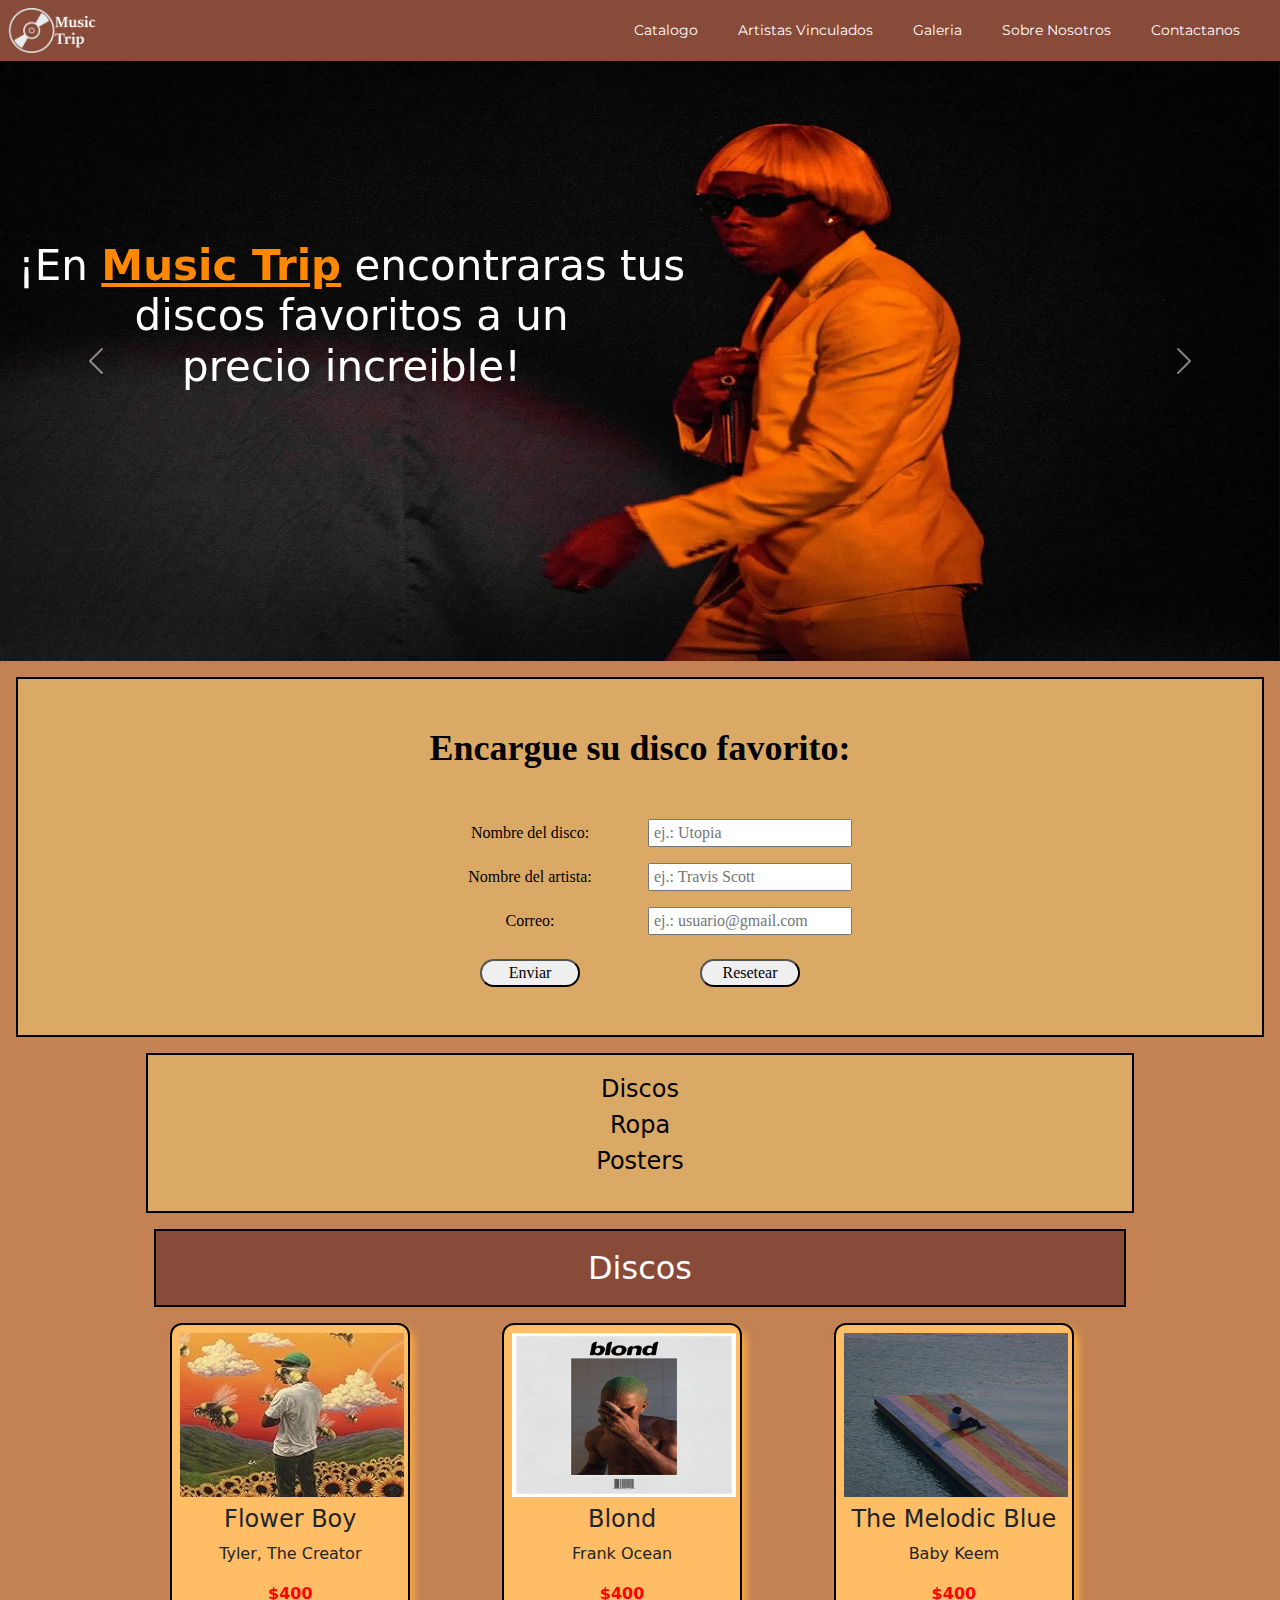
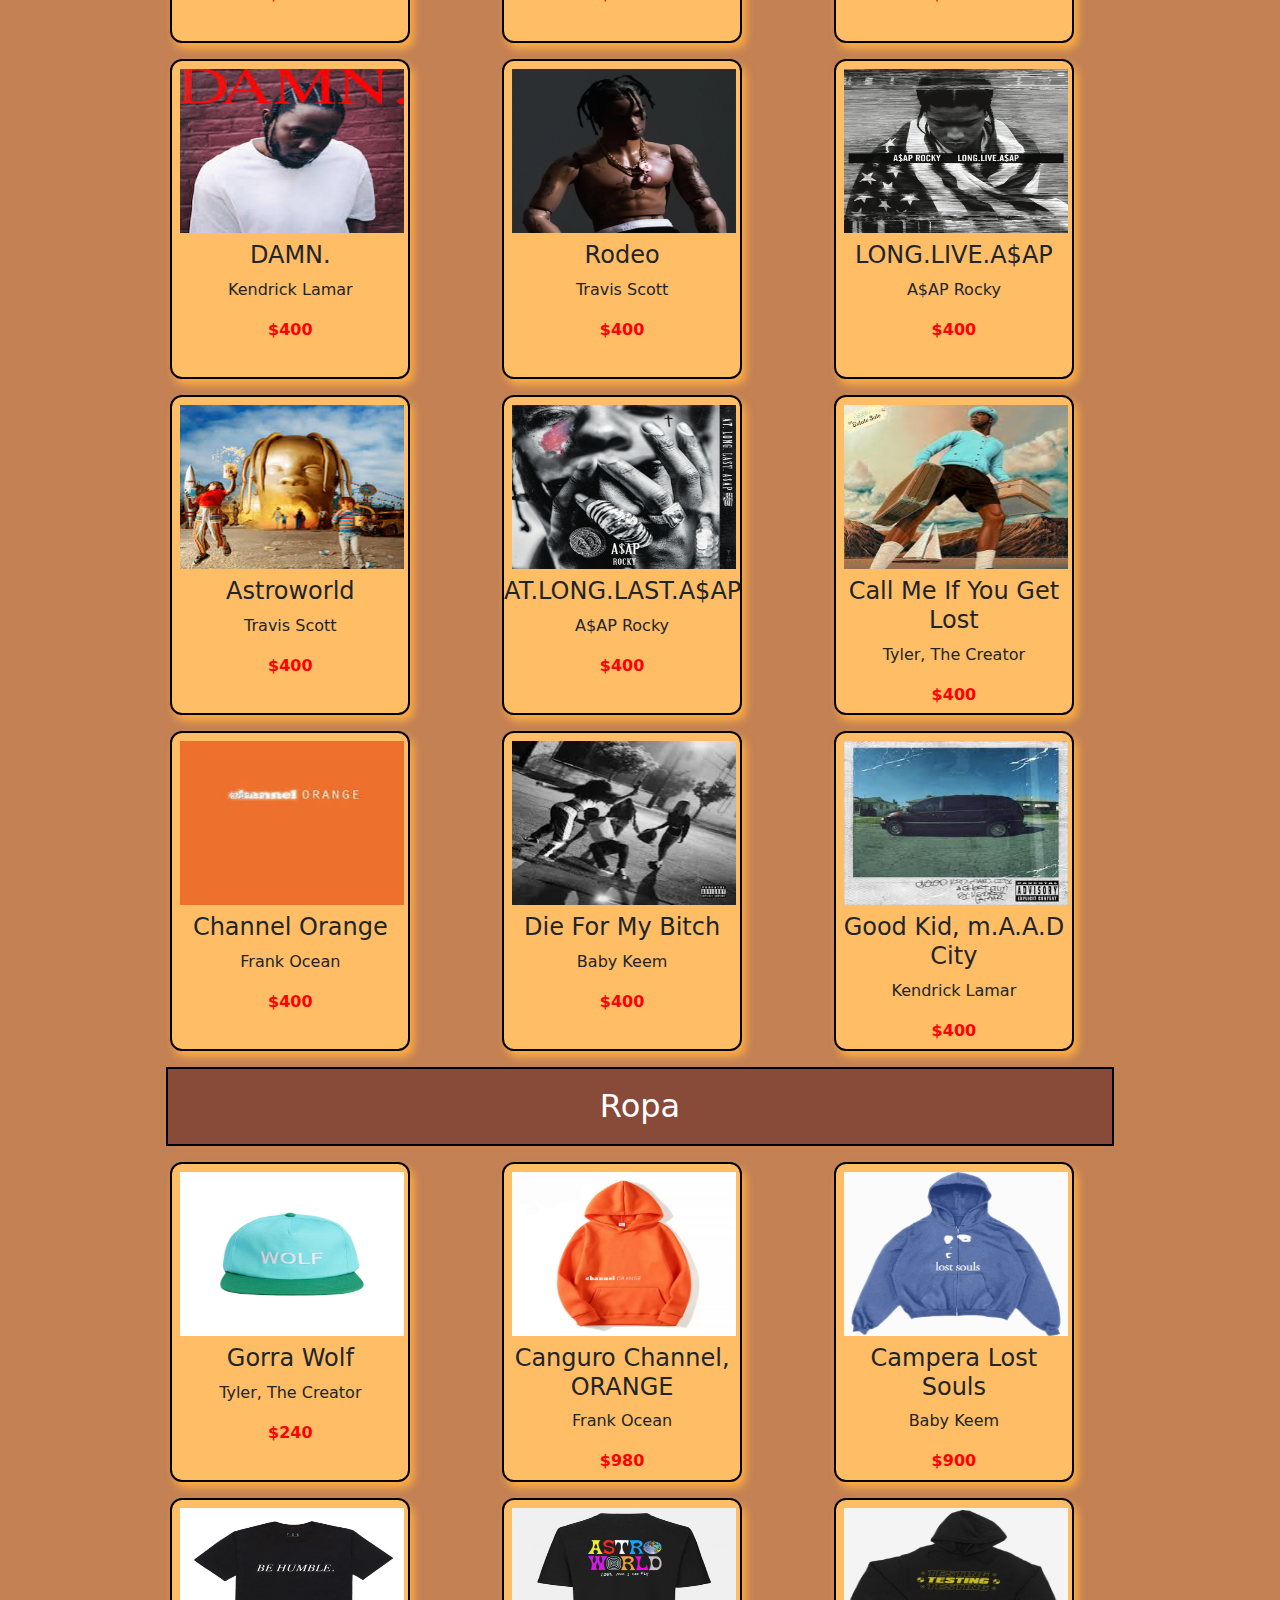
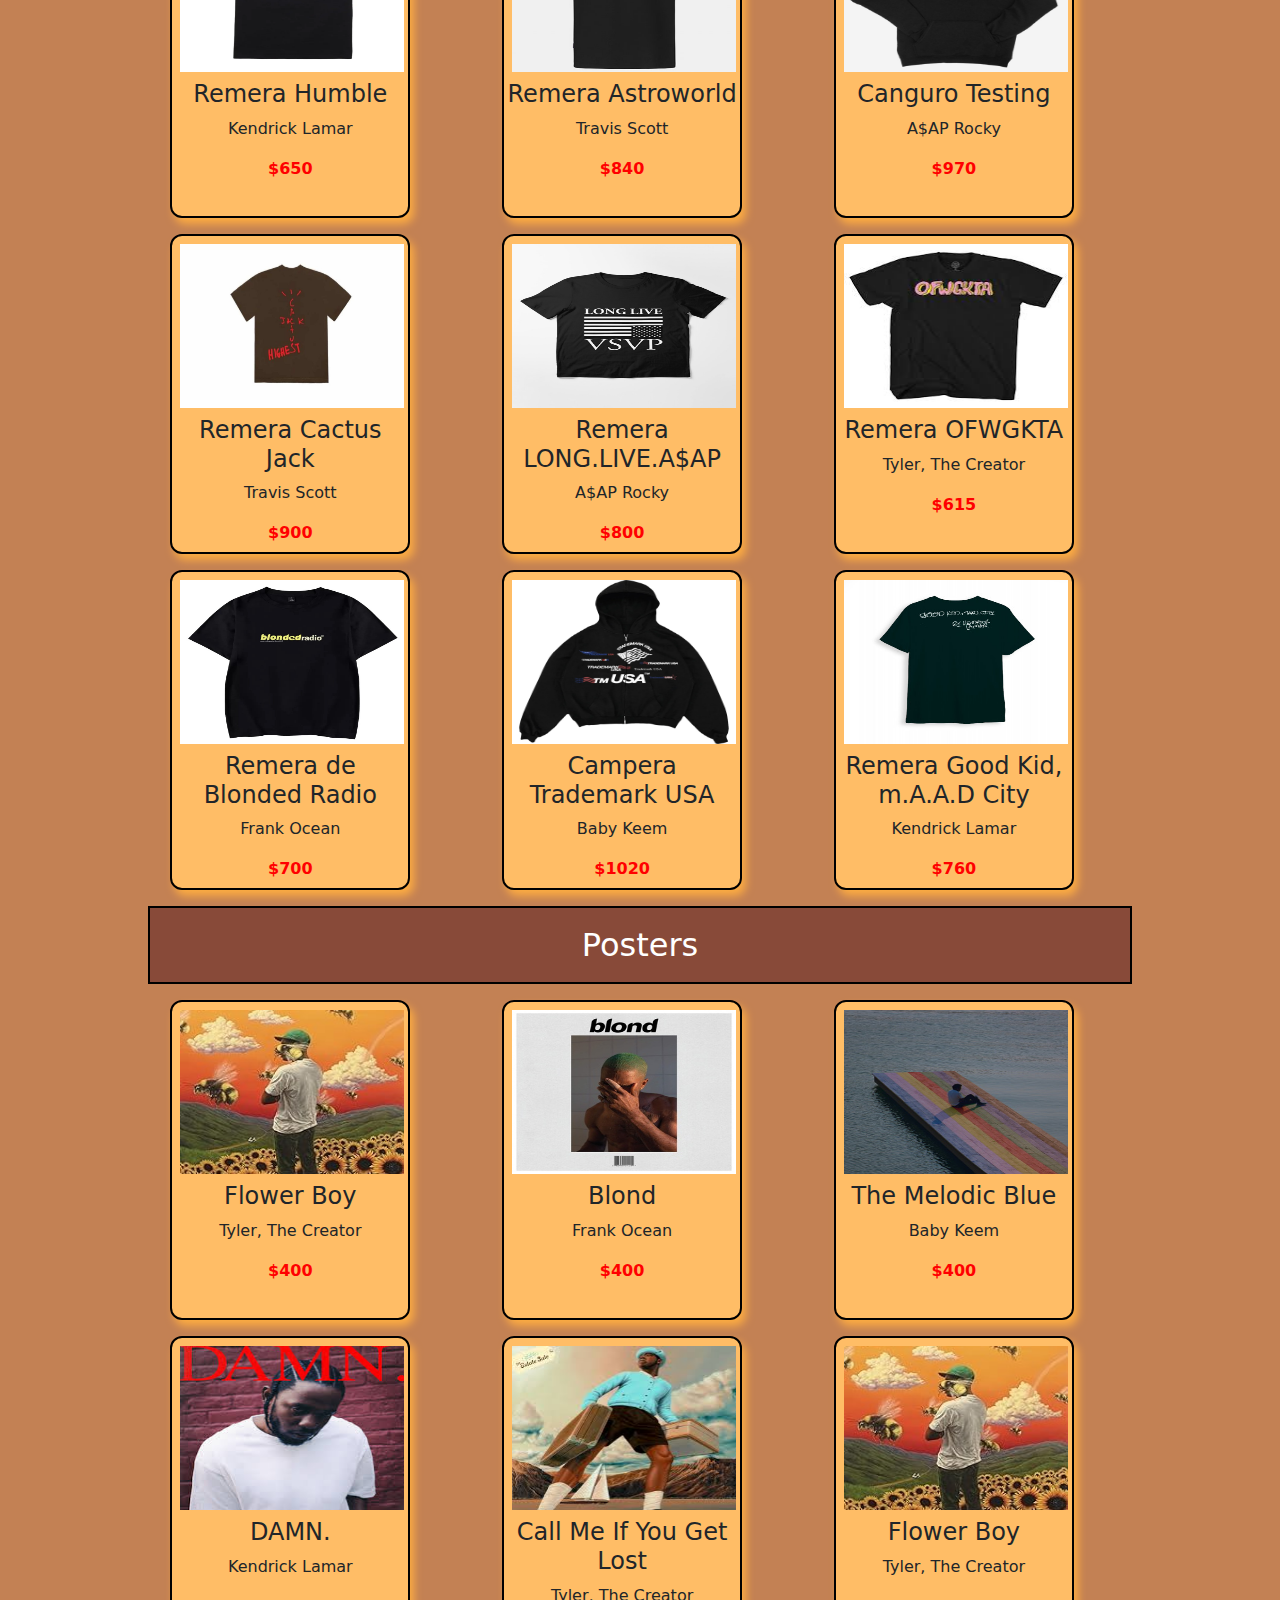
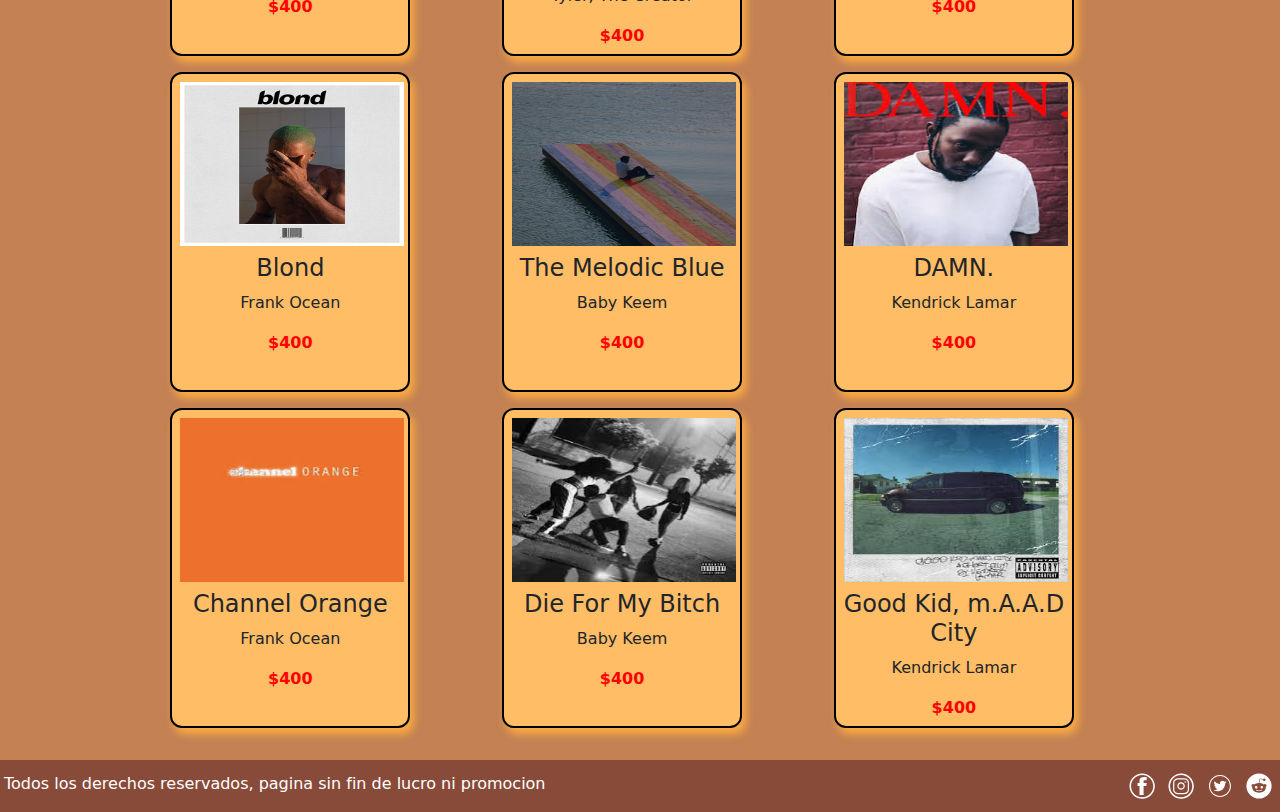
==== commit 4854aef5: "Primeras Media Queries en Catalogo" ====
--- a/index.html
+++ b/index.html
@@ -117,12 +117,9 @@
                                 <button class="subir" type="submit">Enviar</button>
                                 <button class="resetear" type="reset">Resetear</button>
                             </div>
-                                
-                            
                         </form>
                     </aside>
-
-
+                
                     <div class="flechaSubir"><a href="#carouselExample"><img class="flecha" src="logos/flecha.png"
                                 alt="flecha apuntando hacia arriba"></a></div>
                 </div>
--- a/css/styles.css
+++ b/css/styles.css
@@ -64,7 +64,7 @@
 
 /* Estilos hero */
 main img {
-    width: 100%;
+    width: 100vh;
     height: 600px;
 }
 
@@ -74,7 +74,7 @@
     left: 6px;
     margin-left: 12px;
     color: white;
-    font-size: 64px;
+    font-size: 52px;
 }
 
 .misEstilos {
@@ -102,43 +102,13 @@
 }
 
 /* Estilos aside */
-div.distribucion aside {
+div.distribucion div.panelesCostado aside.encargoDisco {
     display: flex;
     flex-direction: column;
     justify-content: center;
     align-items: center;
     background-color: #DBA966;
     border: 2px solid black;
-}
-
-div.distribucion section.discos aside.lista {
-    grid-column: 1/5;
-}
-
-div.distribucion section.discos aside.lista ul {
-    list-style: none;
-    padding: 16px;
-    text-align: center;
-}
-
-div.distribucion section.discos aside.lista ul li {
-    font-size: 24px;
-}
-
-div.distribucion section.discos aside.lista ul li a {
-    text-decoration: none;
-    color: #000;
-}
-
-div.distribucion section.discos aside.lista ul li a:hover {
-    color: #fff;
-    background-color: #884a39;
-    padding: 4px;
-}
-
-div.distribucion section.discos aside.lista ul li a:active {
-    color: #bbb;
-    background-color: #6e392a;
 }
 
 div.distribucion aside.encargoDisco {
@@ -207,6 +177,41 @@
     grid-template-columns: repeat(2, 1fr);
     align-items: center;
     text-align: center;
+}
+
+/* Estilos Discos y catalogos*/
+/* indice catalogo */
+div.distribucion section.discos aside.lista {
+    background-color: #DBA966;
+    border: 2px solid black;
+    display: grid;
+    grid-column: 1/5;
+}
+
+div.distribucion section.discos aside.lista ul {
+    list-style: none;
+    padding: 16px;
+    text-align: center;
+}
+
+div.distribucion section.discos aside.lista ul li {
+    font-size: 24px;
+}
+
+div.distribucion section.discos aside.lista ul li a {
+    text-decoration: none;
+    color: #000;
+}
+
+div.distribucion section.discos aside.lista ul li a:hover {
+    color: #fff;
+    background-color: #884a39;
+    padding: 4px;
+}
+
+div.distribucion section.discos aside.lista ul li a:active {
+    color: #bbb;
+    background-color: #6e392a;
 }
 
 /* Estilos Sección Catálogo */
@@ -605,47 +610,236 @@
     padding-right: 8px;
 }
 
-@media (max-width:1280px) {
-    header{
-        width: 100%;
-    }
-
-
-    div.distribucion {
+
+/* MEDIA QUERIES*/
+@media (max-width:1590px) {
+    /*Catalogo*/
+
+    /*flecha subir*/
+    div.distribucion div.flechaSubir {
+        position: sticky;
+        top: 740px;
+        text-align: start;
+        justify-content: center;
+    }
+
+    div.distribucion div.flechaSubir img.flecha {
+        width: 60px;
+        height: 60px;
+    }
+
+    main .textos h1 {
+        position: absolute;
+        top: 180px;
+        left: 6px;
+        margin-left: 12px;
+        color: white;
+        font-size: 42px;
+    }
+
+    div.distribucion section.discos aside.lista {
+        background-color: #DBA966;
+        border: 2px solid black;
         display: grid;
-        grid-template-columns: 420 auto;
-    }
-
-    /*ASIDE*/
-
-    div.distribucion section.discos aside.lista {
-        grid-column: 1/3;
-    }
-
-    div.distribucion section.discos aside.lista ul {
-        list-style: none;
-        padding: 16px;
-        text-align: center;
-    }
-
-    div.distribucion section.discos aside.lista ul li {
-        font-size: 24px;
-    }
-
-    div.distribucion section.discos aside.lista ul li a {
-        text-decoration: none;
-        color: #000;
-    }
-
-    div.distribucion section.discos aside.lista ul li a:hover {
-        color: #fff;
-        background-color: #884a39;
-        padding: 4px;
-    }
-
-    div.distribucion section.discos aside.lista ul li a:active {
-        color: #bbb;
-        background-color: #6e392a;
-    }
-
+        grid-column: 1/4;
+        margin: auto;
+        padding: 0 48vh;
+    }
+
+    div.distribucion div.panelesCostado aside.encargoDisco {
+        display: flex;
+        flex-direction: column;
+        justify-content: center;
+        align-items: center;
+        background-color: #DBA966;
+        border: 2px solid black;
+    }
+
+    div.distribucion aside.encargoDisco {
+        display: flex;
+        height: 40vh;
+    }
+
+    div.distribucion aside.encargoDisco h2 {
+        font-size: 28px;
+        font-weight: bold;
+    }
+
+    .subir,
+    .resetear {
+        width: 100px;
+        margin-top: 16px;
+    }
+
+    div.distribucion div.flechaSubir img.flecha {
+        width: 40px;
+        height: 40px;
+    }
+
+    /* Estilos Sección Catálogo */
+    div.distribucion section.discos {
+        display: grid;
+        grid-template-columns: repeat(3, 1fr);
+        margin: auto;
+        gap: 16px 8px;
+    }
+
+    div.distribucion section.discos h2.subtitulo,
+    div.distribucion section.discos h2#posters {
+        grid-column: 1/4;
+        margin: auto;
+        padding: 2vh 48vh;
+    }
+
+    div.distribucion section.discos article {
+        border: 2px solid black;
+        max-width: 240px;
+    }
+
+    div.distribucion section.discos article.tarjetaDisco {
+        background-color: #ffbd66;
+        box-shadow: 4px 6px 8px #fdac42;
+        height: 320px;
+    }
+
+    div.distribucion section.discos article.tarjetaDisco p.precio {
+        color: rgb(255, 0, 0);
+        font-weight: bolder;
+    }
+
+
+    /* Media Query*/
+    @media (max-width:1388px) {
+
+        div.distribucion {
+            grid-template-columns: 1fr;
+        }
+
+
+        main .textos h1 {
+            position: absolute;
+            top: 180px;
+            left: 6px;
+            margin-left: 12px;
+            color: white;
+            font-size: 42px;
+        }
+
+        div.distribucion section.discos aside.lista {
+            display: grid;
+            padding: 0 48vh;
+        }
+
+        div.distribucion div.panelesCostado aside.encargoDisco {
+            position: relative;
+            top: 0;
+            background-color: #DBA966;
+            border: 2px solid black;
+        }
+
+        div.distribucion aside.encargoDisco h2 {
+            font-size: 36px;
+            font-weight: bold;
+        }
+
+        div.distribucion div.flechaSubir {
+            display: none;
+        }
+    }
+
+    @media (max-width:990px) {
+
+        div.distribucion {
+            display: grid;
+            grid-template-columns: 1fr;
+        }
+
+        main .textos h1 {
+            display: none;
+        }
+
+        div.distribucion section.discos aside.lista {
+            display: none;
+            padding: 0 48vh;
+        }
+
+        div.distribucion section.discos {
+            display: flex;
+            flex-direction: column;
+        }
+
+        div.distribucion section.discos article {
+            display: grid;
+            grid-template-columns: repeat(2, 1fr);
+            border: 2px solid black;
+            max-width: 250px;
+            margin-left: 0px;
+        }
+
+        div.distribucion div.panelesCostado aside.encargoDisco {
+            display: flex;
+            flex-direction: column;
+            justify-content: center;
+            align-items: center;
+            background-color: #DBA966;
+            border: 2px solid black;
+        }
+
+        div.distribucion aside.encargoDisco {
+            display: flex;
+            height: 40vh;
+            width: 50vh;
+        }
+
+        div.distribucion aside.encargoDisco h2 {
+            font-size: 20px;
+            width: 30vh;
+        }
+
+        .subir,
+        .resetear {
+            width: 80px;
+            margin-bottom: 8px;
+        }
+    
+        div.distribucion section.discos h2.subtitulo {
+            display: flex;
+            flex-direction: column;
+            height: 6vh;
+            align-items: center;
+            justify-content: center;
+            border: 2px solid black;
+            background-color: #884a39;
+            color: white;
+        }
+        
+        div.distribucion section.discos article {
+            border: 2px solid black;
+            max-width: 250px;
+            margin-left: 24px;
+        }
+        
+        div.distribucion section.discos article.tarjetaDisco {
+            background-color: #ffbd66;
+            display: inline-block;
+            border-radius: 12px;
+            box-shadow: 6px 8px 10px #fdac42;
+            height: 320px;
+        }
+        
+        div.distribucion section.discos article.tarjetaDisco:hover {
+            background-color: #e7ab5b;
+        }
+        
+        div.distribucion section.discos article.tarjetaDisco p.precio {
+            color: rgb(255, 0, 0);
+            font-weight: bolder;
+        }
+        
+        div.distribucion section.discos article img {
+            width: 240px;
+            height: 180px;
+            padding: 8px;
+        }
+    }
 }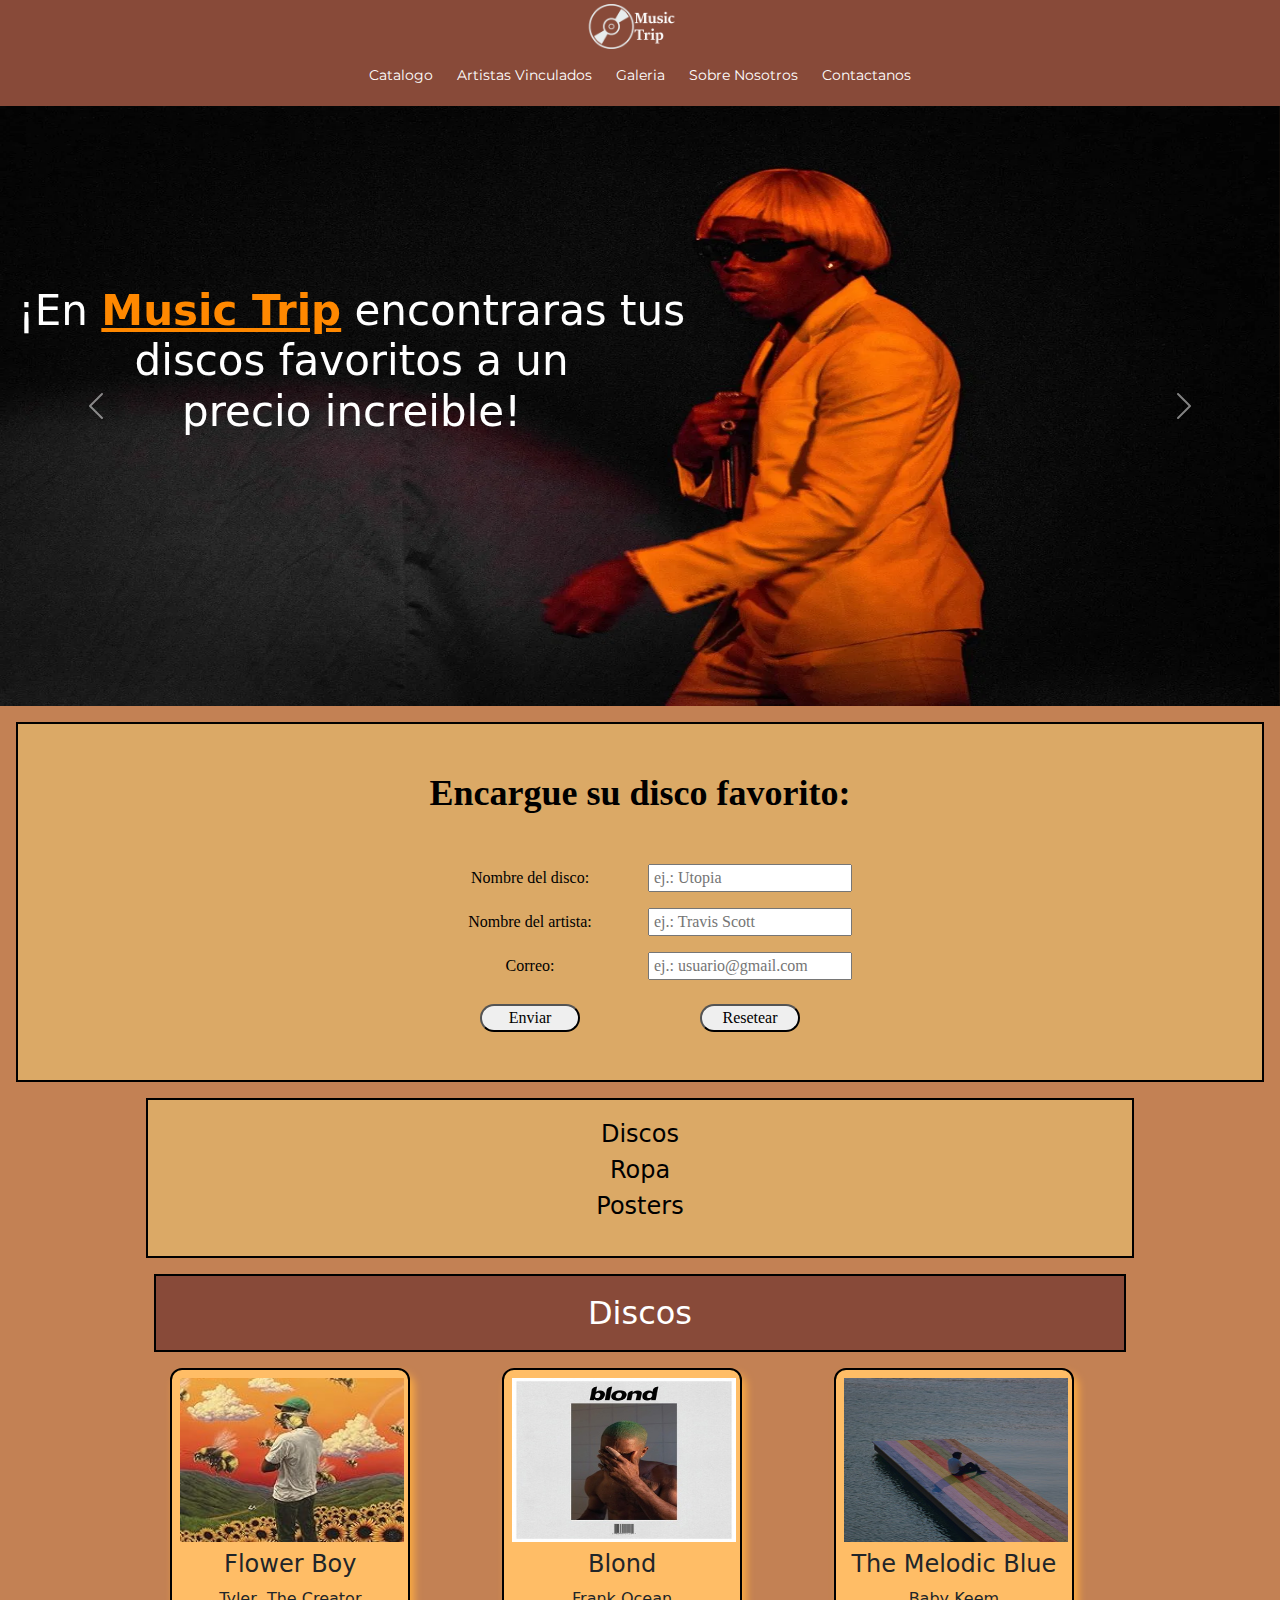
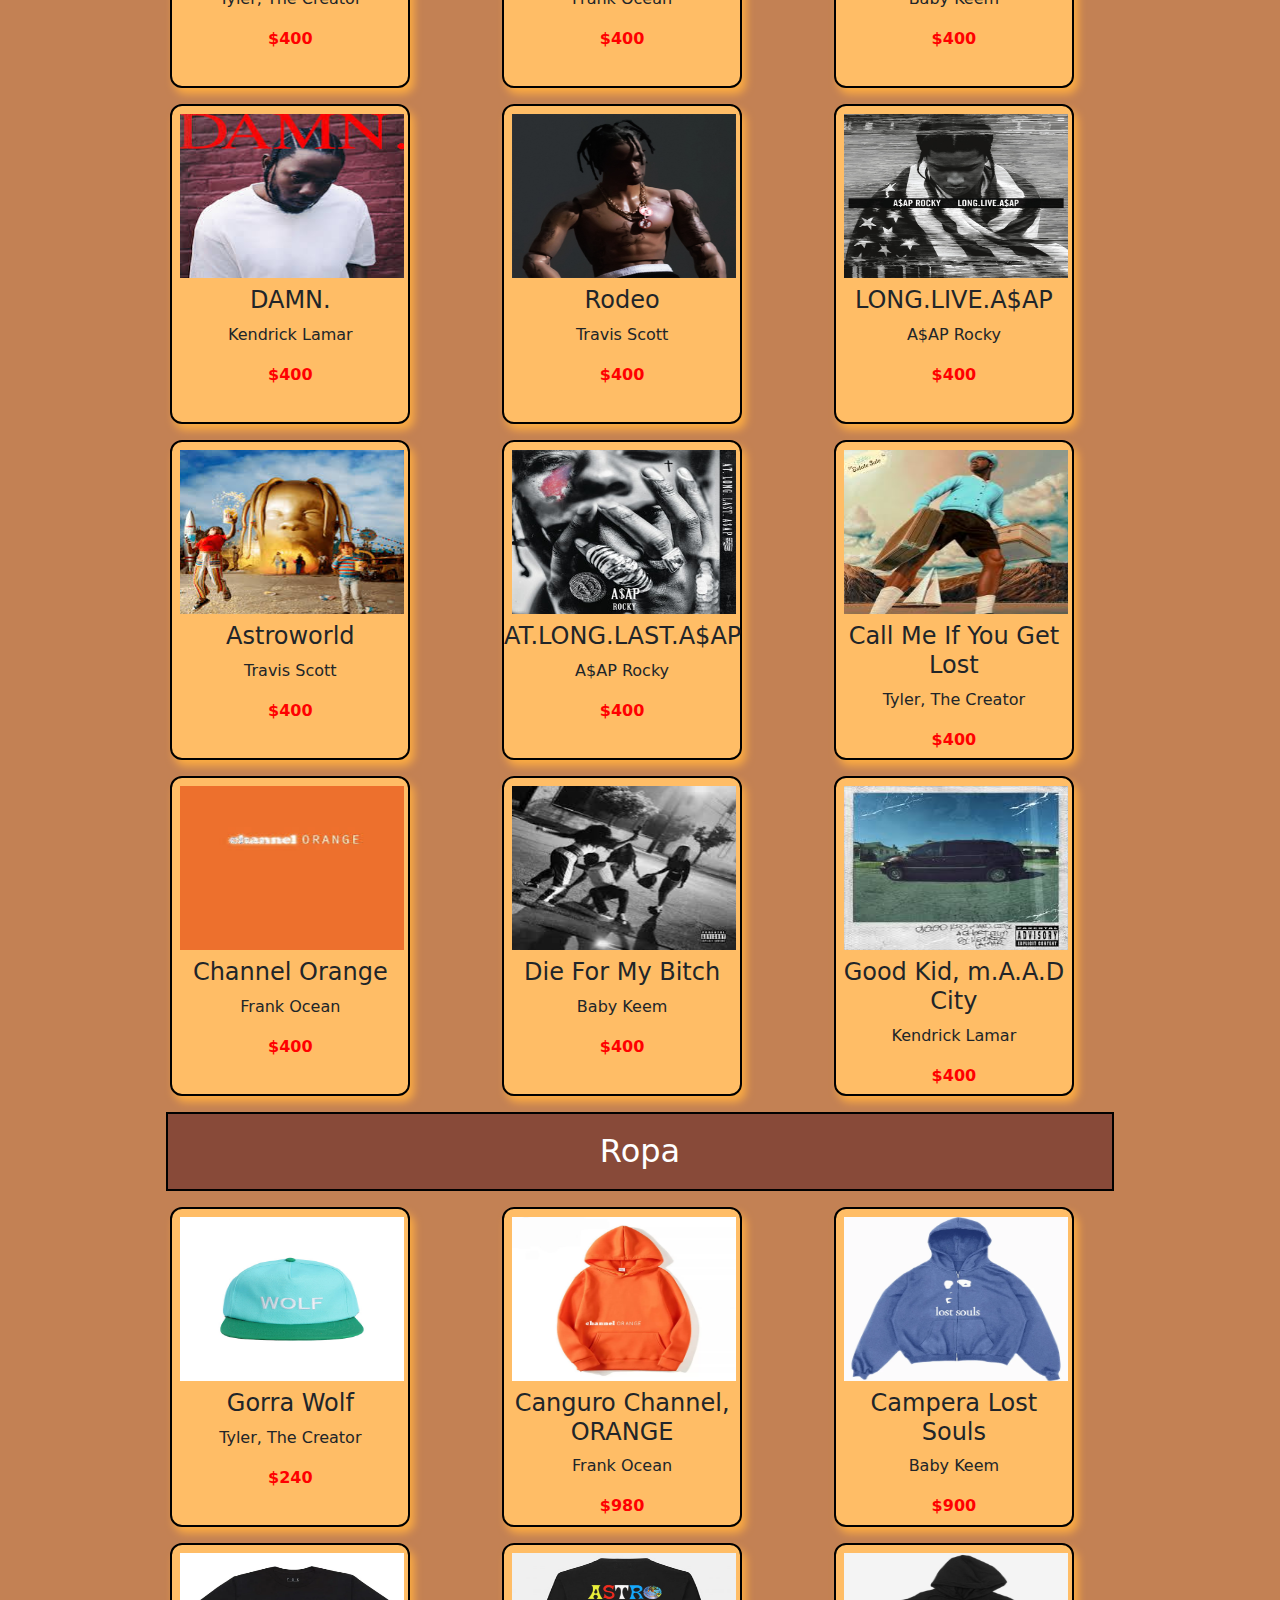
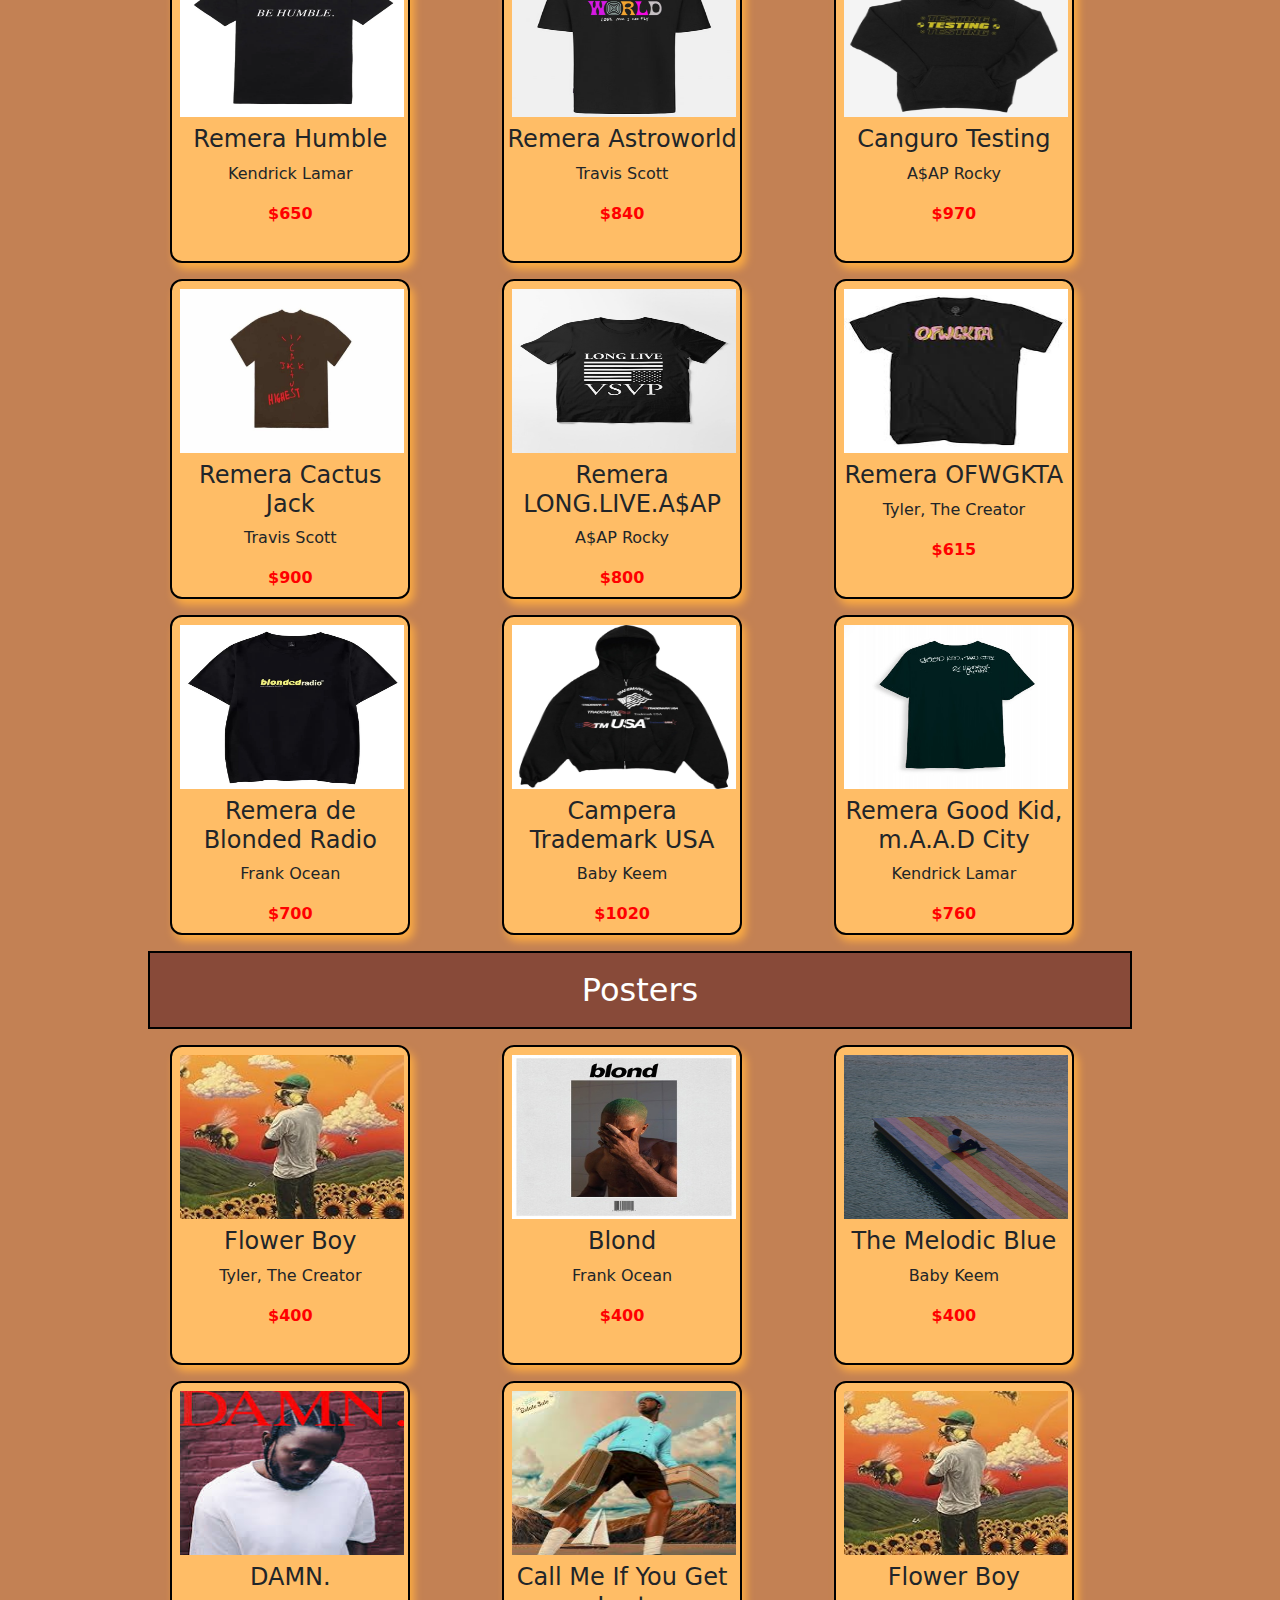
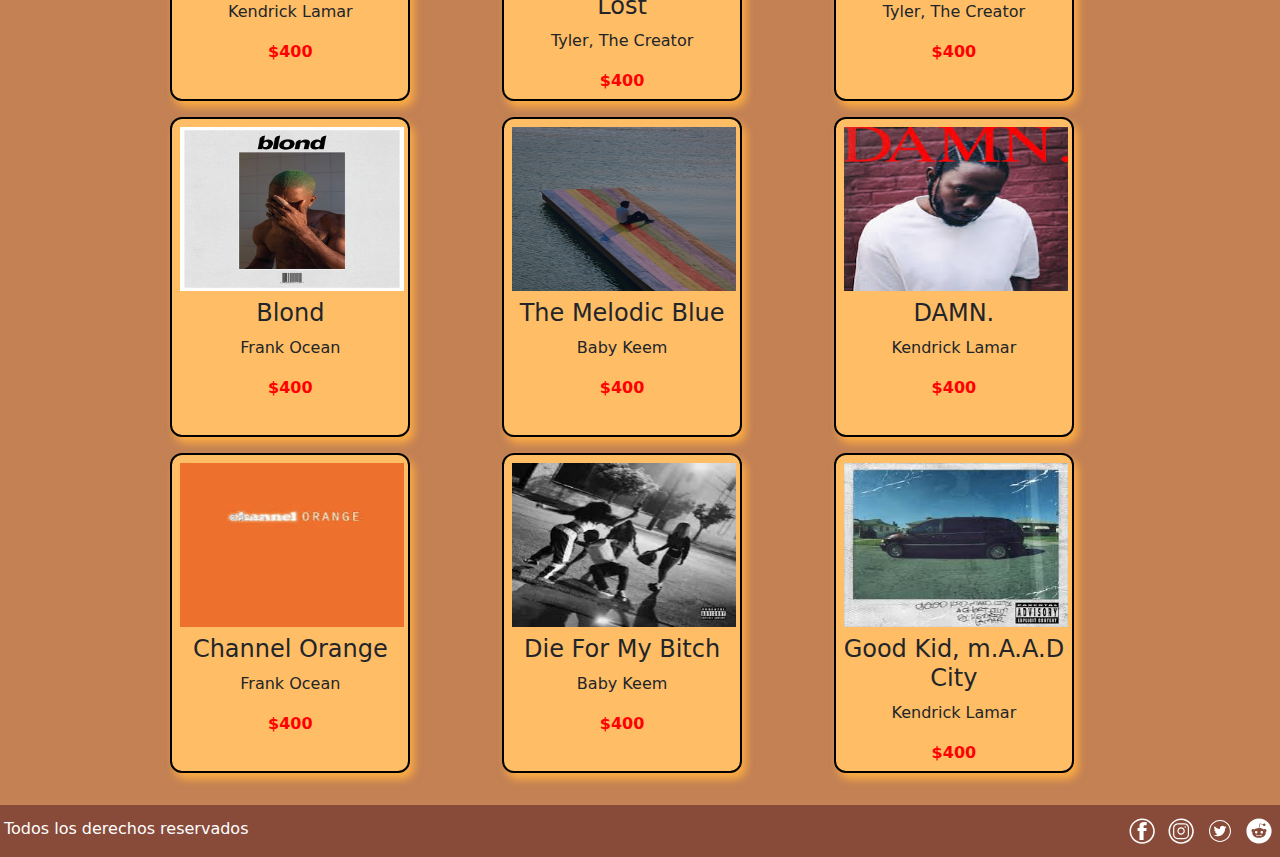
==== commit fe50bd1c: "Prueba 1 Catalogo Responsivo" ====
--- a/index.html
+++ b/index.html
@@ -95,318 +95,319 @@
                 <h1>¡En <span class="nombrePag">Music Trip</span> encontraras tus<span>discos favoritos a un
                     </span> <span>precio increible!</span></h1>
             </div>
-
-
-            <div class="distribucion">
-                <div class="panelesCostado">
-                    <!-- Formulario encargo disco aside-->
-
-                    <aside class="encargoDisco">
-                        <h2>Encargue su disco favorito:</h2>
-                        <form>
-                            <div class="formulariosEncargo">
-                                <label for="nombreDisco">Nombre del disco:</label>
-                                <input id="nombreDisco" type="text" placeholder=" ej.: Utopia">
-
-                                <label for="nombreArtista">Nombre del artista:</label>
-                                <input id="nombreArtista" type="text" placeholder=" ej.: Travis Scott">
-
-                                <label for="correo">Correo:</label>
-                                <input id="correo" type="email" placeholder=" ej.: usuario@gmail.com">
-                            
-                                <button class="subir" type="submit">Enviar</button>
-                                <button class="resetear" type="reset">Resetear</button>
-                            </div>
-                        </form>
-                    </aside>
-                
-                    <div class="flechaSubir"><a href="#carouselExample"><img class="flecha" src="logos/flecha.png"
-                                alt="flecha apuntando hacia arriba"></a></div>
-                </div>
-
-                <!-- Catalogo-->
-
-                <!-- Seccion de Discos en el catalogo-->
-
-                <section class="discos">
-                    <aside id="lista" class="lista">
-                        <ul>
-                            <li><a href="#discos">Discos</a></li>
-                            <li><a href="#ropa">Ropa</a></li>
-                            <li><a href="#posters">Posters</a></li>
-                        </ul>
-                    </aside>
-
-                    <h2 class="subtitulo" id="discos">Discos</h2>
-                    <article class="tarjetaDisco">
-                        <img src="img/flower-boy.jpg" alt="Portada de Flower Boy de Tyler, The Creator">
-                        <h4>Flower Boy</h4>
-                        <p>Tyler, The Creator</p>
-                        <p class="precio">$400</p>
-                    </article>
-
-                    <article class="tarjetaDisco">
-                        <img src="img/Blonde_-_Frank_Ocean.jpeg" alt="Portada de Blond de Frank Ocean">
-                        <h4>Blond</h4>
-                        <p>Frank Ocean</p>
-                        <p class="precio">$400</p>
-                    </article>
-
-                    <article class="tarjetaDisco">
-                        <img src="img/TheMelodicBlueCover.jpeg" alt="Portada de The Melodic Blue de Baby Keem">
-                        <h4>The Melodic Blue</h4>
-                        <p>Baby Keem</p>
-                        <p class="precio">$400</p>
-                    </article>
-
-                    <article class="tarjetaDisco">
-                        <img src="img/damn.jpg" alt="Portada de DAMN. de Kendrick Lamar">
-                        <h4>DAMN.</h4>
-                        <p>Kendrick Lamar</p>
-                        <p class="precio">$400</p>
-                    </article>
-
-                    <article class="tarjetaDisco">
-                        <img src="img/Travis_Scott_-_Rodeo.png" alt="Portada de Rodeo de Travis Scott">
-                        <h4>Rodeo</h4>
-                        <p>Travis Scott</p>
-                        <p class="precio">$400</p>
-                    </article>
-
-                    <article class="tarjetaDisco">
-                        <img src="img/longliveasap.jpg" alt="Portada de LONG.LIVE.A$AP de A$AP Rocky">
-                        <h4>LONG.LIVE.A$AP</h4>
-                        <p>A$AP Rocky</p>
-                        <p class="precio">$400</p>
-                    </article>
-
-                    <article class="tarjetaDisco">
-                        <img src="img/astroworld.jpg" alt="Portada de Astroworld de Travis Scott">
-                        <h4>Astroworld</h4>
-                        <p>Travis Scott</p>
-                        <p class="precio">$400</p>
-                    </article>
-
-                    <article class="tarjetaDisco">
-                        <img src="img/AtLongLastASAPCover.jpg" alt="Portada de AT.LONG.LAST.A$AP de A$AP Rocky">
-                        <h4>AT.LONG.LAST.A$AP</h4>
-                        <p>A$AP Rocky</p>
-                        <p class="precio">$400</p>
-                    </article>
-
-                    <article class="tarjetaDisco">
-                        <img src="img/CMIYGLTES.jpg"
-                            alt="Portada de Call Me If You Get Lost: The Estate Sale de Tyler, The Creator">
-                        <h4>Call Me If You Get Lost</h4>
-                        <p>Tyler, The Creator</p>
-                        <p class="precio">$400</p>
-                    </article>
-
-                    <article class="tarjetaDisco">
-                        <img src="img/CO.jpg" alt="Portada de Channel Orange de Frank Ocean">
-                        <h4>Channel Orange</h4>
-                        <p>Frank Ocean</p>
-                        <p class="precio">$400</p>
-                    </article>
-
-                    <article class="tarjetaDisco">
-                        <img src="img/Dieformybitch.jpg" alt="Portada de Die For My Bitch de Baby Keem">
-                        <h4>Die For My Bitch</h4>
-                        <p>Baby Keem</p>
-                        <p class="precio">$400</p>
-                    </article>
-
-                    <article class="tarjetaDisco">
-                        <img src="img/gkmc.jpg" alt="Portada de Good Kid, m.A.A.D City">
-                        <h4>Good Kid, m.A.A.D City</h4>
-                        <p>Kendrick Lamar</p>
-                        <p class="precio">$400</p>
-                    </article>
-
-                    <!-- Seccion de Ropa en el catalogo-->
-
-                    <h2 class="subtitulo" id="ropa">Ropa</h2>
-                    <article class="tarjetaDisco">
-                        <img src="img/wolfGorra" alt="Gorra de el album Wolf de Tyler, The Creator">
-                        <h4>Gorra Wolf</h4>
-                        <p>Tyler, The Creator</p>
-                        <p class="precio">$240</p>
-                    </article>
-
-                    <article class="tarjetaDisco">
-                        <img src="img/Frank-Ocean-×-Handmade-×-Luke-Vicious-SUN-FADED-PUFF-PRiNT-CHANNEL-ORANGE-HOODiE.webp"
-                            alt="Canguro naranja inspirado en Channel ORANGE de Frank Ocean">
-                        <h4>Canguro Channel, ORANGE</h4>
-                        <p>Frank Ocean</p>
-                        <p class="precio">$980</p>
-                    </article>
-
-                    <article class="tarjetaDisco">
-                        <img src="img/camperalstmb.webp"
-                            alt="Campera inspirado en Lost Sould de The Melodic Blue de Baby Keem">
-                        <h4>Campera Lost Souls</h4>
-                        <p>Baby Keem</p>
-                        <p class="precio">$900</p>
-                    </article>
-
-                    <article class="tarjetaDisco">
-                        <img src="img/HUMBLE_FRONT_1024x1024_ixoasf.jpg"
-                            alt="Remera inspirada en la mitica frase salida de la cancion HUMBLE del album DAMN. de Kendrick Lamar">
-                        <h4>Remera Humble</h4>
-                        <p>Kendrick Lamar</p>
-                        <p class="precio">$650</p>
-                    </article>
-
-                    <article class="tarjetaDisco">
-                        <img src="img/Astroworld-Look-Mom-I-Can-Fly-T-Shirt-1.png"
-                            alt="Remera del album Astroworld de Travis Scott">
-                        <h4>Remera Astroworld</h4>
-                        <p>Travis Scott</p>
-                        <p class="precio">$840</p>
-                    </article>
-
-                    <article class="tarjetaDisco">
-                        <img src="img/products-asap-rocky-testing-unisex-hoodie-245063-compress-compress-compress.jpg"
-                            alt="Canguro del album Testing de A$AP Rocky">
-                        <h4>Canguro Testing</h4>
-                        <p>A$AP Rocky</p>
-                        <p class="precio">$970</p>
-                    </article>
-
-                    <article class="tarjetaDisco">
-                        <img src="img/travis-scott-cactus-jack-shirt-937x669.webp"
-                            alt="Remera de Cactus Jack de Travis Scott">
-                        <h4>Remera Cactus Jack</h4>
-                        <p>Travis Scott</p>
-                        <p class="precio">$900</p>
-                    </article>
-
-                    <article class="tarjetaDisco">
-                        <img src="img/ssrco,slim_fit_t_shirt,flatlay,101010_01c5ca27c6,front,wide_portrait,750x1000-bg,f8f8f8.u2.jpg"
-                            alt="Remera del album LONG.LIVE.A$AP de A$AP Rocky">
-                        <h4>Remera LONG.LIVE.A$AP</h4>
-                        <p>A$AP Rocky</p>
-                        <p class="precio">$800</p>
-                    </article>
-
-                    <article class="tarjetaDisco">
-                        <img src="img/ofwgkta.jpg" alt="Remera negra de Odd Future Wolf Gang Kill Them All">
-                        <h4>Remera OFWGKTA</h4>
-                        <p>Tyler, The Creator</p>
-                        <p class="precio">$615</p>
-                    </article>
-
-                    <article class="tarjetaDisco">
-                        <img src="img/Frank-Ocean-Blonded-Radio-New-Classic-Logo-T-shirt-Black-Bolt-Yellow.jpg"
-                            alt="Remera negra de Blonded Radio de Frank Ocean">
-                        <h4>Remera de Blonded Radio</h4>
-                        <p>Frank Ocean</p>
-                        <p class="precio">$700</p>
-                    </article>
-
-                    <article class="tarjetaDisco">
-                        <img src="img/camperatmb.webp"
-                            alt="campera inspirada en el primer track de The Melodic Blue de Baby Keem">
-                        <h4>Campera Trademark USA</h4>
-                        <p>Baby Keem</p>
-                        <p class="precio">$1020</p>
-                    </article>
-
-                    <article class="tarjetaDisco">
-                        <img src="img/good-kid-maad-city-fanart-haspro-studio-transparent.jpg"
-                            alt="remera con la iconica firma del album GKMC de Kendrick Lamar">
-                        <h4>Remera Good Kid, m.A.A.D City</h4>
-                        <p>Kendrick Lamar</p>
-                        <p class="precio">$760</p>
-                    </article>
-
-                    <h2 class="subtitulo" id="posters">Posters</h2>
-                    <article class="tarjetaDisco">
-                        <img src="img/flower-boy.jpg" alt="Portada de Flower Boy de Tyler, The Creator">
-                        <h4>Flower Boy</h4>
-                        <p>Tyler, The Creator</p>
-                        <p class="precio">$400</p>
-                    </article>
-
-                    <article class="tarjetaDisco">
-                        <img src="img/Blonde_-_Frank_Ocean.jpeg" alt="Portada de Blond de Frank Ocean">
-                        <h4>Blond</h4>
-                        <p>Frank Ocean</p>
-                        <p class="precio">$400</p>
-                    </article>
-
-                    <article class="tarjetaDisco">
-                        <img src="img/TheMelodicBlueCover.jpeg" alt="Portada de The Melodic Blue de Baby Keem">
-                        <h4>The Melodic Blue</h4>
-                        <p>Baby Keem</p>
-                        <p class="precio">$400</p>
-                    </article>
-
-                    <article class="tarjetaDisco">
-                        <img src="img/damn.jpg" alt="Portada de DAMN de Kendrick Lamar">
-                        <h4>DAMN.</h4>
-                        <p>Kendrick Lamar</p>
-                        <p class="precio">$400</p>
-                    </article>
-
-                    <article class="tarjetaDisco">
-                        <img src="img/CMIYGLTES.jpg"
-                            alt="Portada de Call Me If You Get Lost: The Estate Sale de Tyler, The Creator">
-                        <h4>Call Me If You Get Lost</h4>
-                        <p>Tyler, The Creator</p>
-                        <p class="precio">$400</p>
-                    </article>
-
-                    <article class="tarjetaDisco">
-                        <img src="img/flower-boy.jpg" alt="Portada de Flower Boy de Tyler, The Creator">
-                        <h4>Flower Boy</h4>
-                        <p>Tyler, The Creator</p>
-                        <p class="precio">$400</p>
-                    </article>
-
-                    <article class="tarjetaDisco">
-                        <img src="img/Blonde_-_Frank_Ocean.jpeg" alt="Portada de Blond de Frank Ocean">
-                        <h4>Blond</h4>
-                        <p>Frank Ocean</p>
-                        <p class="precio">$400</p>
-                    </article>
-
-                    <article class="tarjetaDisco">
-                        <img src="img/TheMelodicBlueCover.jpeg" alt="Portada de The Melodic Blue de Baby Keem">
-                        <h4>The Melodic Blue</h4>
-                        <p>Baby Keem</p>
-                        <p class="precio">$400</p>
-                    </article>
-
-                    <article class="tarjetaDisco">
-                        <img src="img/damn.jpg" alt="Portada de DAMN de Kendrick Lamar">
-                        <h4>DAMN.</h4>
-                        <p>Kendrick Lamar</p>
-                        <p class="precio">$400</p>
-                    </article>
-
-                    <article class="tarjetaDisco">
-                        <img src="img/CO.jpg" alt="Portada de Channel Orange de Frank Ocean">
-                        <h4>Channel Orange</h4>
-                        <p>Frank Ocean</p>
-                        <p class="precio">$400</p>
-                    </article>
-
-                    <article class="tarjetaDisco">
-                        <img src="img/Dieformybitch.jpg" alt="Portada de Die For My Bitch de Baby Keem">
-                        <h4>Die For My Bitch</h4>
-                        <p>Baby Keem</p>
-                        <p class="precio">$400</p>
-                    </article>
-
-                    <article class="tarjetaDisco">
-                        <img src="img/gkmc.jpg" alt="Portada de Good Kid, m.A.A.D City">
-                        <h4>Good Kid, m.A.A.D City</h4>
-                        <p>Kendrick Lamar</p>
-                        <p class="precio">$400</p>
-                    </article>
-                </section>
+        </div>
+
+
+        <div class="distribucion">
+            <div class="panelesCostado">
+                <!-- Formulario encargo disco aside-->
+
+                <aside class="encargoDisco">
+                    <h2>Encargue su disco favorito:</h2>
+                    <form>
+                        <div class="formulariosEncargo">
+                            <label for="nombreDisco">Nombre del disco:</label>
+                            <input id="nombreDisco" type="text" placeholder=" ej.: Utopia">
+
+                            <label for="nombreArtista">Nombre del artista:</label>
+                            <input id="nombreArtista" type="text" placeholder=" ej.: Travis Scott">
+
+                            <label for="correo">Correo:</label>
+                            <input id="correo" type="email" placeholder=" ej.: usuario@gmail.com">
+
+                            <button class="subir" type="submit">Enviar</button>
+                            <button class="resetear" type="reset">Resetear</button>
+                        </div>
+                    </form>
+                </aside>
+
+                <div class="flechaSubir"><a href="#carouselExample"><img class="flecha" src="logos/flecha.png"
+                            alt="flecha apuntando hacia arriba"></a></div>
             </div>
+
+            <!-- Catalogo-->
+
+            <!-- Seccion de Discos en el catalogo-->
+
+            <section class="discos">
+                <aside id="lista" class="lista">
+                    <ul>
+                        <li><a href="#discos">Discos</a></li>
+                        <li><a href="#ropa">Ropa</a></li>
+                        <li><a href="#posters">Posters</a></li>
+                    </ul>
+                </aside>
+
+                <h2 class="subtitulo" id="discos">Discos</h2>
+                <article class="tarjetaDisco">
+                    <img src="img/flower-boy.jpg" alt="Portada de Flower Boy de Tyler, The Creator">
+                    <h4>Flower Boy</h4>
+                    <p>Tyler, The Creator</p>
+                    <p class="precio">$400</p>
+                </article>
+
+                <article class="tarjetaDisco">
+                    <img src="img/Blonde_-_Frank_Ocean.jpeg" alt="Portada de Blond de Frank Ocean">
+                    <h4>Blond</h4>
+                    <p>Frank Ocean</p>
+                    <p class="precio">$400</p>
+                </article>
+
+                <article class="tarjetaDisco">
+                    <img src="img/TheMelodicBlueCover.jpeg" alt="Portada de The Melodic Blue de Baby Keem">
+                    <h4>The Melodic Blue</h4>
+                    <p>Baby Keem</p>
+                    <p class="precio">$400</p>
+                </article>
+
+                <article class="tarjetaDisco">
+                    <img src="img/damn.jpg" alt="Portada de DAMN. de Kendrick Lamar">
+                    <h4>DAMN.</h4>
+                    <p>Kendrick Lamar</p>
+                    <p class="precio">$400</p>
+                </article>
+
+                <article class="tarjetaDisco">
+                    <img src="img/Travis_Scott_-_Rodeo.png" alt="Portada de Rodeo de Travis Scott">
+                    <h4>Rodeo</h4>
+                    <p>Travis Scott</p>
+                    <p class="precio">$400</p>
+                </article>
+
+                <article class="tarjetaDisco">
+                    <img src="img/longliveasap.jpg" alt="Portada de LONG.LIVE.A$AP de A$AP Rocky">
+                    <h4>LONG.LIVE.A$AP</h4>
+                    <p>A$AP Rocky</p>
+                    <p class="precio">$400</p>
+                </article>
+
+                <article class="tarjetaDisco">
+                    <img src="img/astroworld.jpg" alt="Portada de Astroworld de Travis Scott">
+                    <h4>Astroworld</h4>
+                    <p>Travis Scott</p>
+                    <p class="precio">$400</p>
+                </article>
+
+                <article class="tarjetaDisco">
+                    <img src="img/AtLongLastASAPCover.jpg" alt="Portada de AT.LONG.LAST.A$AP de A$AP Rocky">
+                    <h4>AT.LONG.LAST.A$AP</h4>
+                    <p>A$AP Rocky</p>
+                    <p class="precio">$400</p>
+                </article>
+
+                <article class="tarjetaDisco">
+                    <img src="img/CMIYGLTES.jpg"
+                        alt="Portada de Call Me If You Get Lost: The Estate Sale de Tyler, The Creator">
+                    <h4>Call Me If You Get Lost</h4>
+                    <p>Tyler, The Creator</p>
+                    <p class="precio">$400</p>
+                </article>
+
+                <article class="tarjetaDisco">
+                    <img src="img/CO.jpg" alt="Portada de Channel Orange de Frank Ocean">
+                    <h4>Channel Orange</h4>
+                    <p>Frank Ocean</p>
+                    <p class="precio">$400</p>
+                </article>
+
+                <article class="tarjetaDisco">
+                    <img src="img/Dieformybitch.jpg" alt="Portada de Die For My Bitch de Baby Keem">
+                    <h4>Die For My Bitch</h4>
+                    <p>Baby Keem</p>
+                    <p class="precio">$400</p>
+                </article>
+
+                <article class="tarjetaDisco">
+                    <img src="img/gkmc.jpg" alt="Portada de Good Kid, m.A.A.D City">
+                    <h4>Good Kid, m.A.A.D City</h4>
+                    <p>Kendrick Lamar</p>
+                    <p class="precio">$400</p>
+                </article>
+
+                <!-- Seccion de Ropa en el catalogo-->
+
+                <h2 class="subtitulo" id="ropa">Ropa</h2>
+                <article class="tarjetaDisco">
+                    <img src="img/wolfGorra" alt="Gorra de el album Wolf de Tyler, The Creator">
+                    <h4>Gorra Wolf</h4>
+                    <p>Tyler, The Creator</p>
+                    <p class="precio">$240</p>
+                </article>
+
+                <article class="tarjetaDisco">
+                    <img src="img/Frank-Ocean-×-Handmade-×-Luke-Vicious-SUN-FADED-PUFF-PRiNT-CHANNEL-ORANGE-HOODiE.webp"
+                        alt="Canguro naranja inspirado en Channel ORANGE de Frank Ocean">
+                    <h4>Canguro Channel, ORANGE</h4>
+                    <p>Frank Ocean</p>
+                    <p class="precio">$980</p>
+                </article>
+
+                <article class="tarjetaDisco">
+                    <img src="img/camperalstmb.webp"
+                        alt="Campera inspirado en Lost Sould de The Melodic Blue de Baby Keem">
+                    <h4>Campera Lost Souls</h4>
+                    <p>Baby Keem</p>
+                    <p class="precio">$900</p>
+                </article>
+
+                <article class="tarjetaDisco">
+                    <img src="img/HUMBLE_FRONT_1024x1024_ixoasf.jpg"
+                        alt="Remera inspirada en la mitica frase salida de la cancion HUMBLE del album DAMN. de Kendrick Lamar">
+                    <h4>Remera Humble</h4>
+                    <p>Kendrick Lamar</p>
+                    <p class="precio">$650</p>
+                </article>
+
+                <article class="tarjetaDisco">
+                    <img src="img/Astroworld-Look-Mom-I-Can-Fly-T-Shirt-1.png"
+                        alt="Remera del album Astroworld de Travis Scott">
+                    <h4>Remera Astroworld</h4>
+                    <p>Travis Scott</p>
+                    <p class="precio">$840</p>
+                </article>
+
+                <article class="tarjetaDisco">
+                    <img src="img/products-asap-rocky-testing-unisex-hoodie-245063-compress-compress-compress.jpg"
+                        alt="Canguro del album Testing de A$AP Rocky">
+                    <h4>Canguro Testing</h4>
+                    <p>A$AP Rocky</p>
+                    <p class="precio">$970</p>
+                </article>
+
+                <article class="tarjetaDisco">
+                    <img src="img/travis-scott-cactus-jack-shirt-937x669.webp"
+                        alt="Remera de Cactus Jack de Travis Scott">
+                    <h4>Remera Cactus Jack</h4>
+                    <p>Travis Scott</p>
+                    <p class="precio">$900</p>
+                </article>
+
+                <article class="tarjetaDisco">
+                    <img src="img/ssrco,slim_fit_t_shirt,flatlay,101010_01c5ca27c6,front,wide_portrait,750x1000-bg,f8f8f8.u2.jpg"
+                        alt="Remera del album LONG.LIVE.A$AP de A$AP Rocky">
+                    <h4>Remera LONG.LIVE.A$AP</h4>
+                    <p>A$AP Rocky</p>
+                    <p class="precio">$800</p>
+                </article>
+
+                <article class="tarjetaDisco">
+                    <img src="img/ofwgkta.jpg" alt="Remera negra de Odd Future Wolf Gang Kill Them All">
+                    <h4>Remera OFWGKTA</h4>
+                    <p>Tyler, The Creator</p>
+                    <p class="precio">$615</p>
+                </article>
+
+                <article class="tarjetaDisco">
+                    <img src="img/Frank-Ocean-Blonded-Radio-New-Classic-Logo-T-shirt-Black-Bolt-Yellow.jpg"
+                        alt="Remera negra de Blonded Radio de Frank Ocean">
+                    <h4>Remera de Blonded Radio</h4>
+                    <p>Frank Ocean</p>
+                    <p class="precio">$700</p>
+                </article>
+
+                <article class="tarjetaDisco">
+                    <img src="img/camperatmb.webp"
+                        alt="campera inspirada en el primer track de The Melodic Blue de Baby Keem">
+                    <h4>Campera Trademark USA</h4>
+                    <p>Baby Keem</p>
+                    <p class="precio">$1020</p>
+                </article>
+
+                <article class="tarjetaDisco">
+                    <img src="img/good-kid-maad-city-fanart-haspro-studio-transparent.jpg"
+                        alt="remera con la iconica firma del album GKMC de Kendrick Lamar">
+                    <h4>Remera Good Kid, m.A.A.D City</h4>
+                    <p>Kendrick Lamar</p>
+                    <p class="precio">$760</p>
+                </article>
+
+                <h2 class="subtitulo" id="posters">Posters</h2>
+                <article class="tarjetaDisco">
+                    <img src="img/flower-boy.jpg" alt="Portada de Flower Boy de Tyler, The Creator">
+                    <h4>Flower Boy</h4>
+                    <p>Tyler, The Creator</p>
+                    <p class="precio">$400</p>
+                </article>
+
+                <article class="tarjetaDisco">
+                    <img src="img/Blonde_-_Frank_Ocean.jpeg" alt="Portada de Blond de Frank Ocean">
+                    <h4>Blond</h4>
+                    <p>Frank Ocean</p>
+                    <p class="precio">$400</p>
+                </article>
+
+                <article class="tarjetaDisco">
+                    <img src="img/TheMelodicBlueCover.jpeg" alt="Portada de The Melodic Blue de Baby Keem">
+                    <h4>The Melodic Blue</h4>
+                    <p>Baby Keem</p>
+                    <p class="precio">$400</p>
+                </article>
+
+                <article class="tarjetaDisco">
+                    <img src="img/damn.jpg" alt="Portada de DAMN de Kendrick Lamar">
+                    <h4>DAMN.</h4>
+                    <p>Kendrick Lamar</p>
+                    <p class="precio">$400</p>
+                </article>
+
+                <article class="tarjetaDisco">
+                    <img src="img/CMIYGLTES.jpg"
+                        alt="Portada de Call Me If You Get Lost: The Estate Sale de Tyler, The Creator">
+                    <h4>Call Me If You Get Lost</h4>
+                    <p>Tyler, The Creator</p>
+                    <p class="precio">$400</p>
+                </article>
+
+                <article class="tarjetaDisco">
+                    <img src="img/flower-boy.jpg" alt="Portada de Flower Boy de Tyler, The Creator">
+                    <h4>Flower Boy</h4>
+                    <p>Tyler, The Creator</p>
+                    <p class="precio">$400</p>
+                </article>
+
+                <article class="tarjetaDisco">
+                    <img src="img/Blonde_-_Frank_Ocean.jpeg" alt="Portada de Blond de Frank Ocean">
+                    <h4>Blond</h4>
+                    <p>Frank Ocean</p>
+                    <p class="precio">$400</p>
+                </article>
+
+                <article class="tarjetaDisco">
+                    <img src="img/TheMelodicBlueCover.jpeg" alt="Portada de The Melodic Blue de Baby Keem">
+                    <h4>The Melodic Blue</h4>
+                    <p>Baby Keem</p>
+                    <p class="precio">$400</p>
+                </article>
+
+                <article class="tarjetaDisco">
+                    <img src="img/damn.jpg" alt="Portada de DAMN de Kendrick Lamar">
+                    <h4>DAMN.</h4>
+                    <p>Kendrick Lamar</p>
+                    <p class="precio">$400</p>
+                </article>
+
+                <article class="tarjetaDisco">
+                    <img src="img/CO.jpg" alt="Portada de Channel Orange de Frank Ocean">
+                    <h4>Channel Orange</h4>
+                    <p>Frank Ocean</p>
+                    <p class="precio">$400</p>
+                </article>
+
+                <article class="tarjetaDisco">
+                    <img src="img/Dieformybitch.jpg" alt="Portada de Die For My Bitch de Baby Keem">
+                    <h4>Die For My Bitch</h4>
+                    <p>Baby Keem</p>
+                    <p class="precio">$400</p>
+                </article>
+
+                <article class="tarjetaDisco">
+                    <img src="img/gkmc.jpg" alt="Portada de Good Kid, m.A.A.D City">
+                    <h4>Good Kid, m.A.A.D City</h4>
+                    <p>Kendrick Lamar</p>
+                    <p class="precio">$400</p>
+                </article>
+            </section>
+        </div>
 
     </main>
 
@@ -414,7 +415,7 @@
     <!-- Footer -->
     <footer>
 
-        <p>Todos los derechos reservados, pagina sin fin de lucro ni promocion</p>
+        <p>Todos los derechos reservados</p>
 
         <!-- Iconos Redes Sociales-->
         <div class="redesSociales">
--- a/css/styles.css
+++ b/css/styles.css
@@ -50,6 +50,10 @@
 span.ico {
     height: 10px;
     width: 10px;
+}
+
+.menuHamurguesa {
+    color: white;
 }
 
 .menuHamurguesa,
@@ -706,140 +710,224 @@
         color: rgb(255, 0, 0);
         font-weight: bolder;
     }
-
-
-    /* Media Query*/
-    @media (max-width:1388px) {
-
-        div.distribucion {
-            grid-template-columns: 1fr;
-        }
-
-
-        main .textos h1 {
-            position: absolute;
-            top: 180px;
-            left: 6px;
-            margin-left: 12px;
-            color: white;
-            font-size: 42px;
-        }
-
-        div.distribucion section.discos aside.lista {
-            display: grid;
-            padding: 0 48vh;
-        }
-
-        div.distribucion div.panelesCostado aside.encargoDisco {
-            position: relative;
-            top: 0;
-            background-color: #DBA966;
-            border: 2px solid black;
-        }
-
-        div.distribucion aside.encargoDisco h2 {
-            font-size: 36px;
-            font-weight: bold;
-        }
-
-        div.distribucion div.flechaSubir {
-            display: none;
-        }
-    }
-
-    @media (max-width:990px) {
-
-        div.distribucion {
-            display: grid;
-            grid-template-columns: 1fr;
-        }
-
-        main .textos h1 {
-            display: none;
-        }
-
-        div.distribucion section.discos aside.lista {
-            display: none;
-            padding: 0 48vh;
-        }
-
-        div.distribucion section.discos {
-            display: flex;
-            flex-direction: column;
-        }
-
-        div.distribucion section.discos article {
-            display: grid;
-            grid-template-columns: repeat(2, 1fr);
-            border: 2px solid black;
-            max-width: 250px;
-            margin-left: 0px;
-        }
-
-        div.distribucion div.panelesCostado aside.encargoDisco {
-            display: flex;
-            flex-direction: column;
-            justify-content: center;
-            align-items: center;
-            background-color: #DBA966;
-            border: 2px solid black;
-        }
-
-        div.distribucion aside.encargoDisco {
-            display: flex;
-            height: 40vh;
-            width: 50vh;
-        }
-
-        div.distribucion aside.encargoDisco h2 {
-            font-size: 20px;
-            width: 30vh;
-        }
-
-        .subir,
-        .resetear {
-            width: 80px;
-            margin-bottom: 8px;
-        }
+}
+
+/* Media Query*/
+@media (max-width:1388px) {
+
+    div.distribucion {
+        grid-template-columns: 1fr;
+    }
+
+    header {
+        text-align: center;
+        display: flex;
+        flex-direction: column;
+    }
+
+    header nav ul {
+        display: flex;
+        justify-content: center;
+        align-items: center;
+        gap: 8px;
+        padding-right: 0;
+        list-style: none;
+    }
+
+    main .textos h1 {
+        position: absolute;
+        top: 180px;
+        left: 6px;
+        margin-left: 12px;
+        color: white;
+        font-size: 42px;
+    }
+
+    div.distribucion section.discos aside.lista {
+        display: grid;
+        padding: 0 48vh;
+    }
+
+    div.distribucion div.panelesCostado aside.encargoDisco {
+        position: relative;
+        top: 0;
+        background-color: #DBA966;
+        border: 2px solid black;
+    }
+
+    div.distribucion aside.encargoDisco h2 {
+        font-size: 36px;
+        font-weight: bold;
+    }
+
+    div.distribucion div.flechaSubir {
+        display: none;
+    }
+}
+
+@media (max-width:990px) {
+
+    div.distribucion {
+        display: grid;
+        grid-template-columns: 1fr;
+    }
+
+    main .textos h1 {
+        display: none;
+    }
+
+    div.distribucion section.discos aside.lista {
+        display: none;
+        padding: 0 48vh;
+    }
+
+    div.distribucion section.discos {
+        display: flex;
+        flex-direction: column;
+    }
+
+    div.distribucion section.discos article {
+        border: 2px solid black;
+        width: 250px;
+        margin: 0px;
+    }
+
+    div.distribucion div.panelesCostado aside.encargoDisco {
+        display: flex;
+        flex-direction: column;
+        text-align: center;
+        justify-content: center;
+        align-items: center;
+        background-color: #DBA966;
+        border: 2px solid black;
+        width: 64vh;
+        margin: auto;
+    }
+
+    div.distribucion aside.encargoDisco {
+        display: flex;
+        height: 45vh;
+        width: 50vh;
+    }
+
+    div.distribucion aside.encargoDisco h2 {
+        font-size: 20px;
+        width: 30vh;
+    }
+
+    .subir,
+    .resetear {
+        width: 70px;
+        margin-bottom: 0;
+        font-size: 16px;
+    }
+
+    div.distribucion section.discos h2.subtitulo {
+        display: none;
+    }
+
+    div.distribucion section.discos {
+        display: grid;
+        grid-template-columns: repeat(2, 1fr);
+        gap: 16px;
+        margin: auto;
+    }
+
+    div.distribucion section.discos article {
+        border: 2px solid black;
+        width: 250px;
+        margin-left: 24px;
+    }
+
+    div.distribucion section.discos article.tarjetaDisco {
+        background-color: #ffbd66;
+        display: inline-block;
+        border-radius: 12px;
+        box-shadow: 6px 8px 10px #fdac42;
+        height: 320px;
+    }
+}
+
+@media (max-width:645px) {
     
-        div.distribucion section.discos h2.subtitulo {
-            display: flex;
-            flex-direction: column;
-            height: 6vh;
-            align-items: center;
-            justify-content: center;
-            border: 2px solid black;
-            background-color: #884a39;
-            color: white;
-        }
-        
-        div.distribucion section.discos article {
-            border: 2px solid black;
-            max-width: 250px;
-            margin-left: 24px;
-        }
-        
-        div.distribucion section.discos article.tarjetaDisco {
-            background-color: #ffbd66;
-            display: inline-block;
-            border-radius: 12px;
-            box-shadow: 6px 8px 10px #fdac42;
-            height: 320px;
-        }
-        
-        div.distribucion section.discos article.tarjetaDisco:hover {
-            background-color: #e7ab5b;
-        }
-        
-        div.distribucion section.discos article.tarjetaDisco p.precio {
-            color: rgb(255, 0, 0);
-            font-weight: bolder;
-        }
-        
-        div.distribucion section.discos article img {
-            width: 240px;
-            height: 180px;
-            padding: 8px;
-        }
-    }
-}+    div.distribucion div.panelesCostado aside.encargoDisco{
+        display: none;
+    }
+
+
+    div.distribucion section.discos {
+        display: flex;
+        flex-direction: column;
+    }
+
+    div.distribucion section.discos article {
+        display: grid;
+        border: 2px solid black;
+        width: 50vh;
+        margin: 0px;
+    }
+
+    div.distribucion div.panelesCostado aside.encargoDisco {
+        display: flex;
+        flex-direction: column;
+        text-align: center;
+        justify-content: center;
+        align-items: center;
+        background-color: #DBA966;
+        border: 2px solid black;
+        width: 40vh;
+        margin: auto;
+        height: 45vh;
+        width: 45vh;
+    }
+
+    div.distribucion aside.encargoDisco h2 {
+        font-size: 20px;
+        width: 30vh;
+    }
+
+    .subir,
+    .resetear {
+        width: 70px;
+        margin-bottom: 0;
+        font-size: 16px;
+    }
+
+    div.distribucion section.discos h2.subtitulo {
+        display: none;
+    }
+
+    div.distribucion section.discos {
+        display: grid;
+        grid-template-columns: 1fr;
+        margin: auto;
+    }
+
+    div.distribucion section.discos article {
+        border: 2px solid black;
+        width: 40vh;
+        margin-left: 24px;
+    }
+
+    footer {
+        position: relative;
+        bottom: 0;
+        display: flex;
+        justify-content: space-between;
+        align-items: center;
+        width: 100%;
+        background-color: #884a39;
+    }
+
+    footer p {
+        font-size: 12px;
+        color: white;
+        padding: 6px 0 0 2px;
+        align-items: center;
+    }
+
+    footer div.redesSociales a img {
+        width: 34px;
+        padding-right: 4px;
+    }
+}
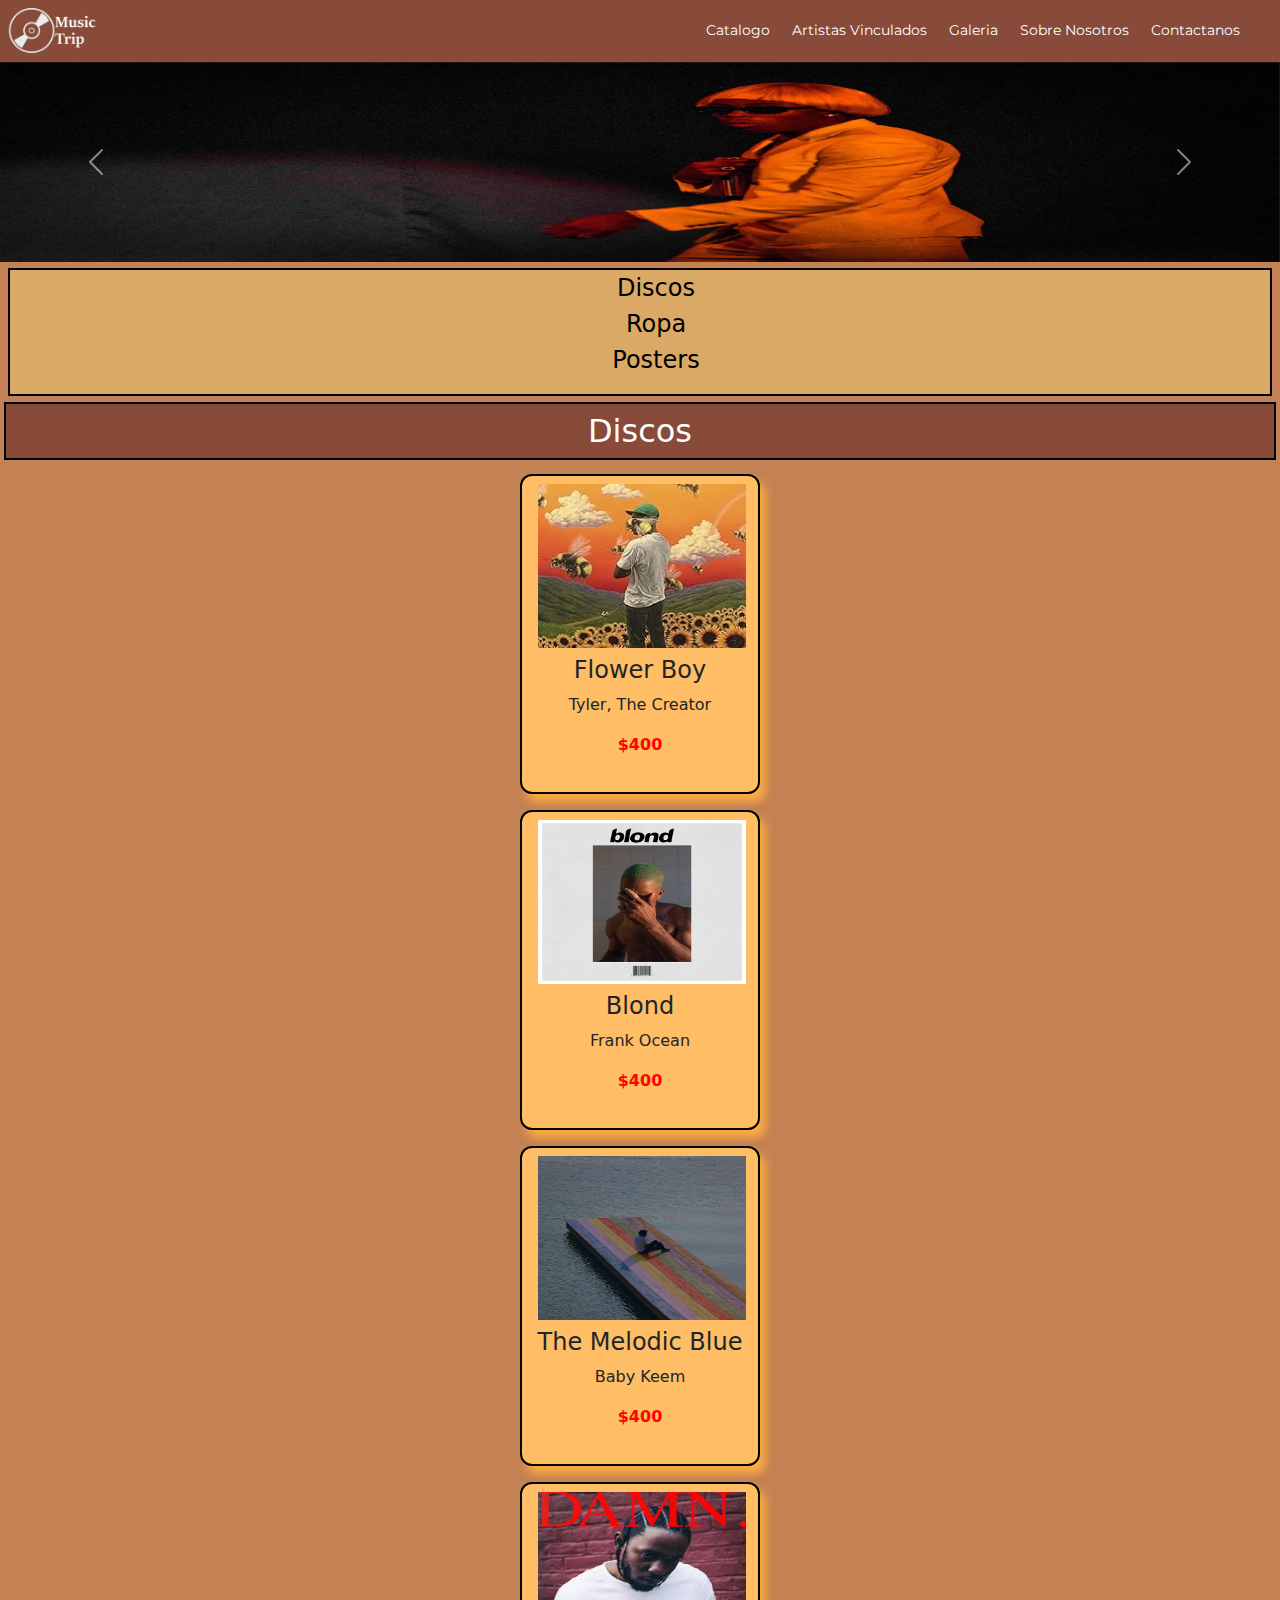
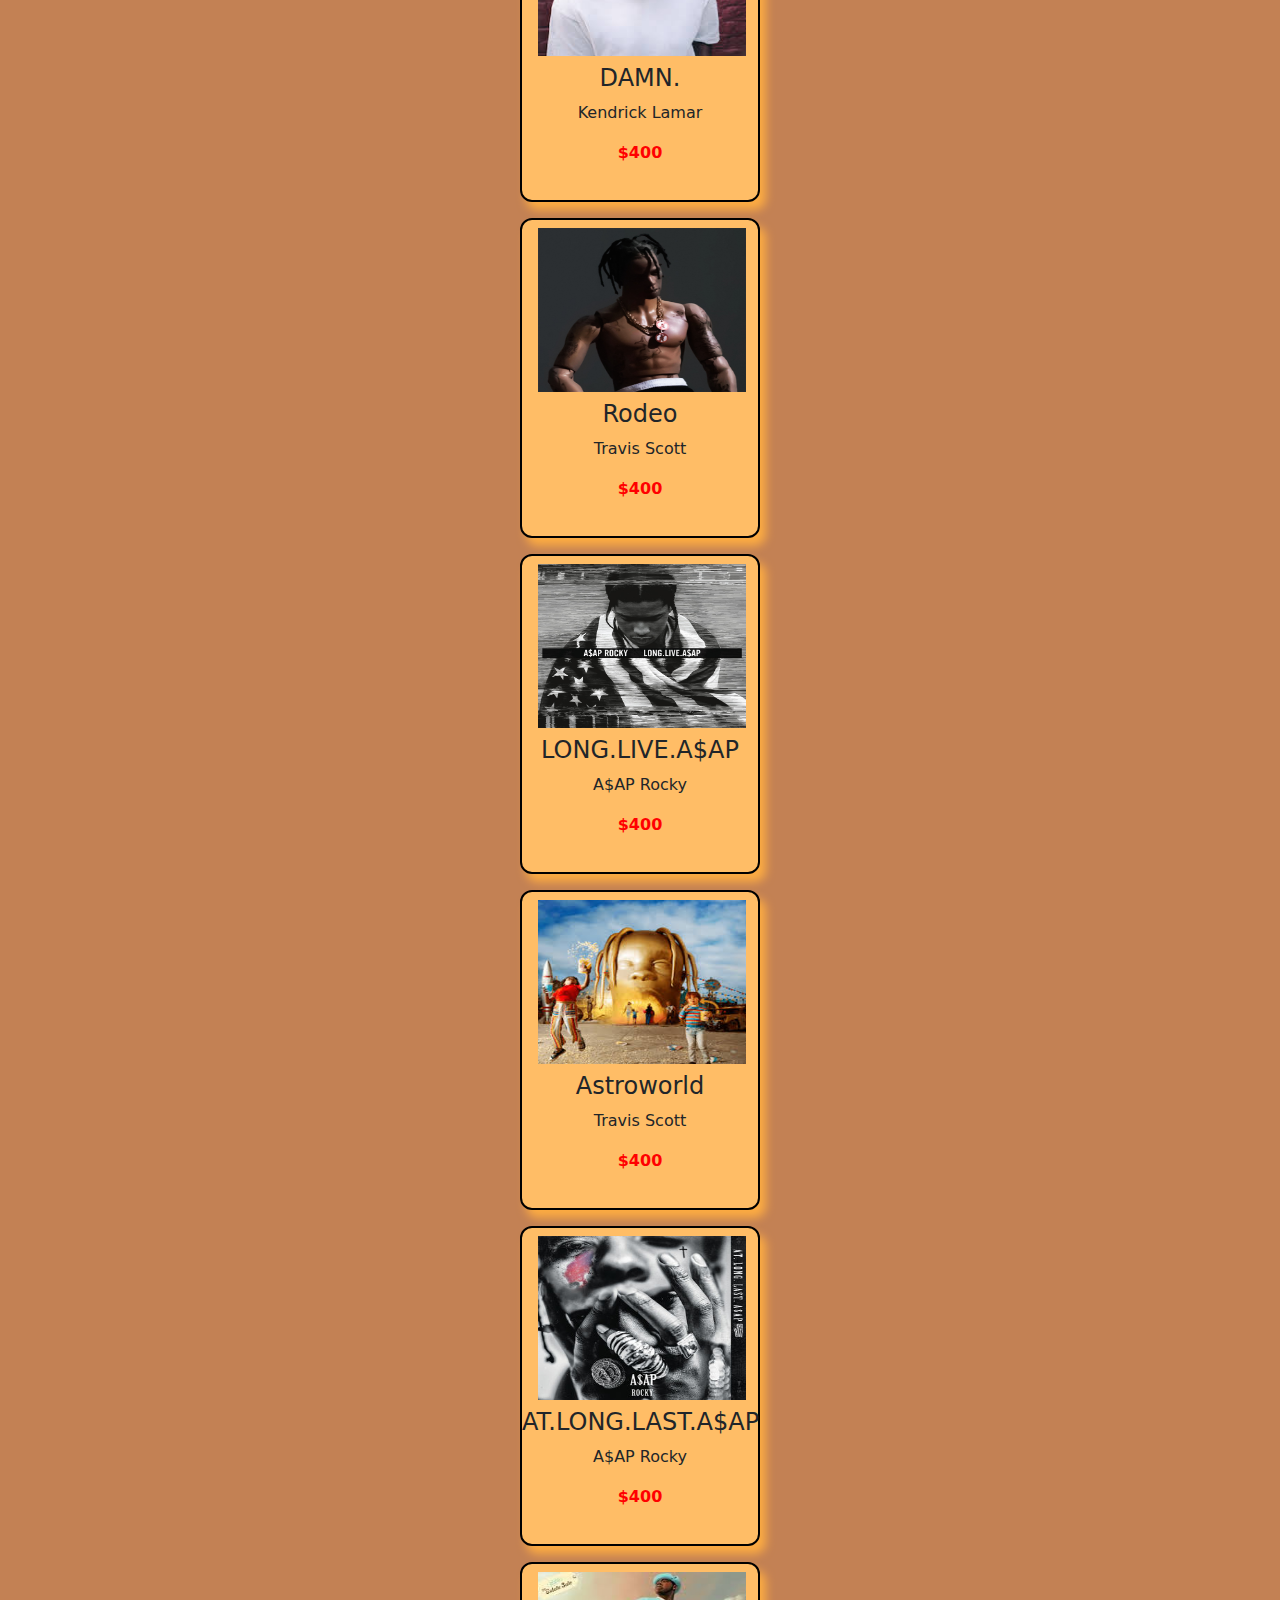
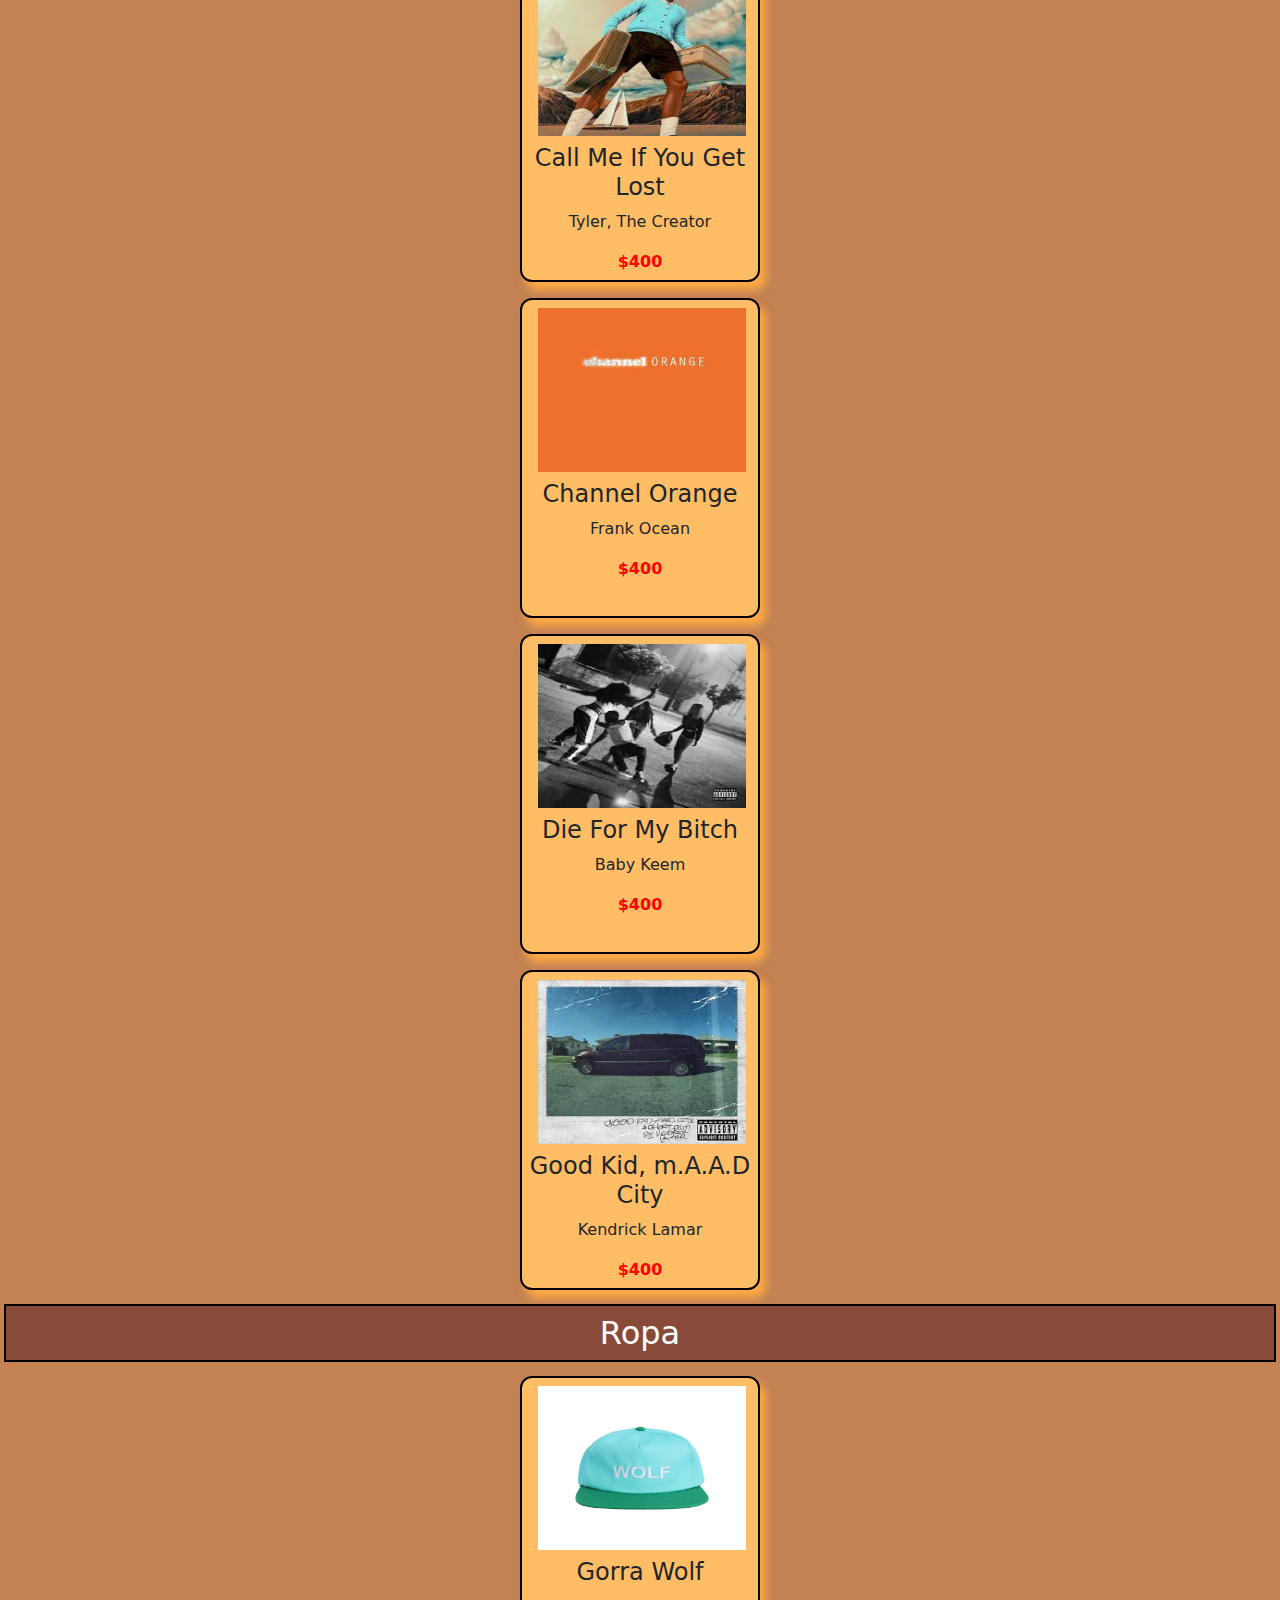
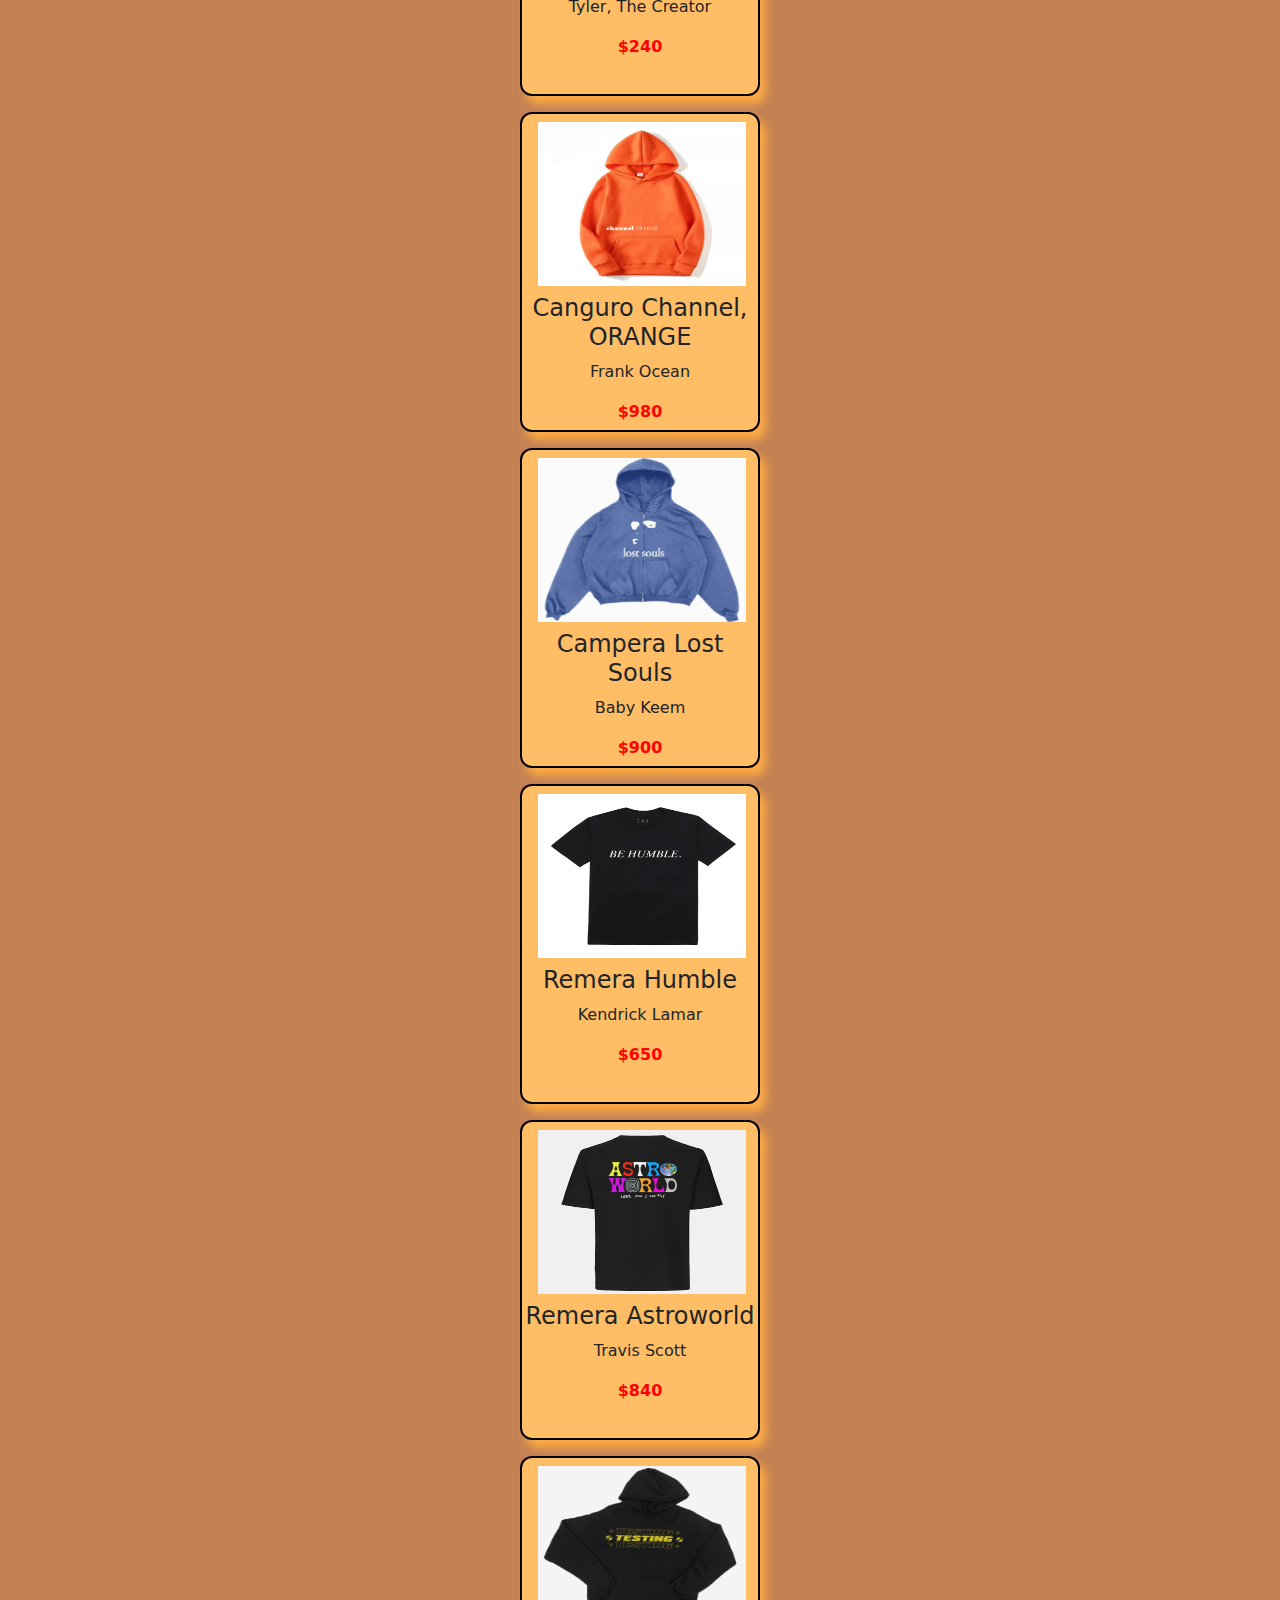
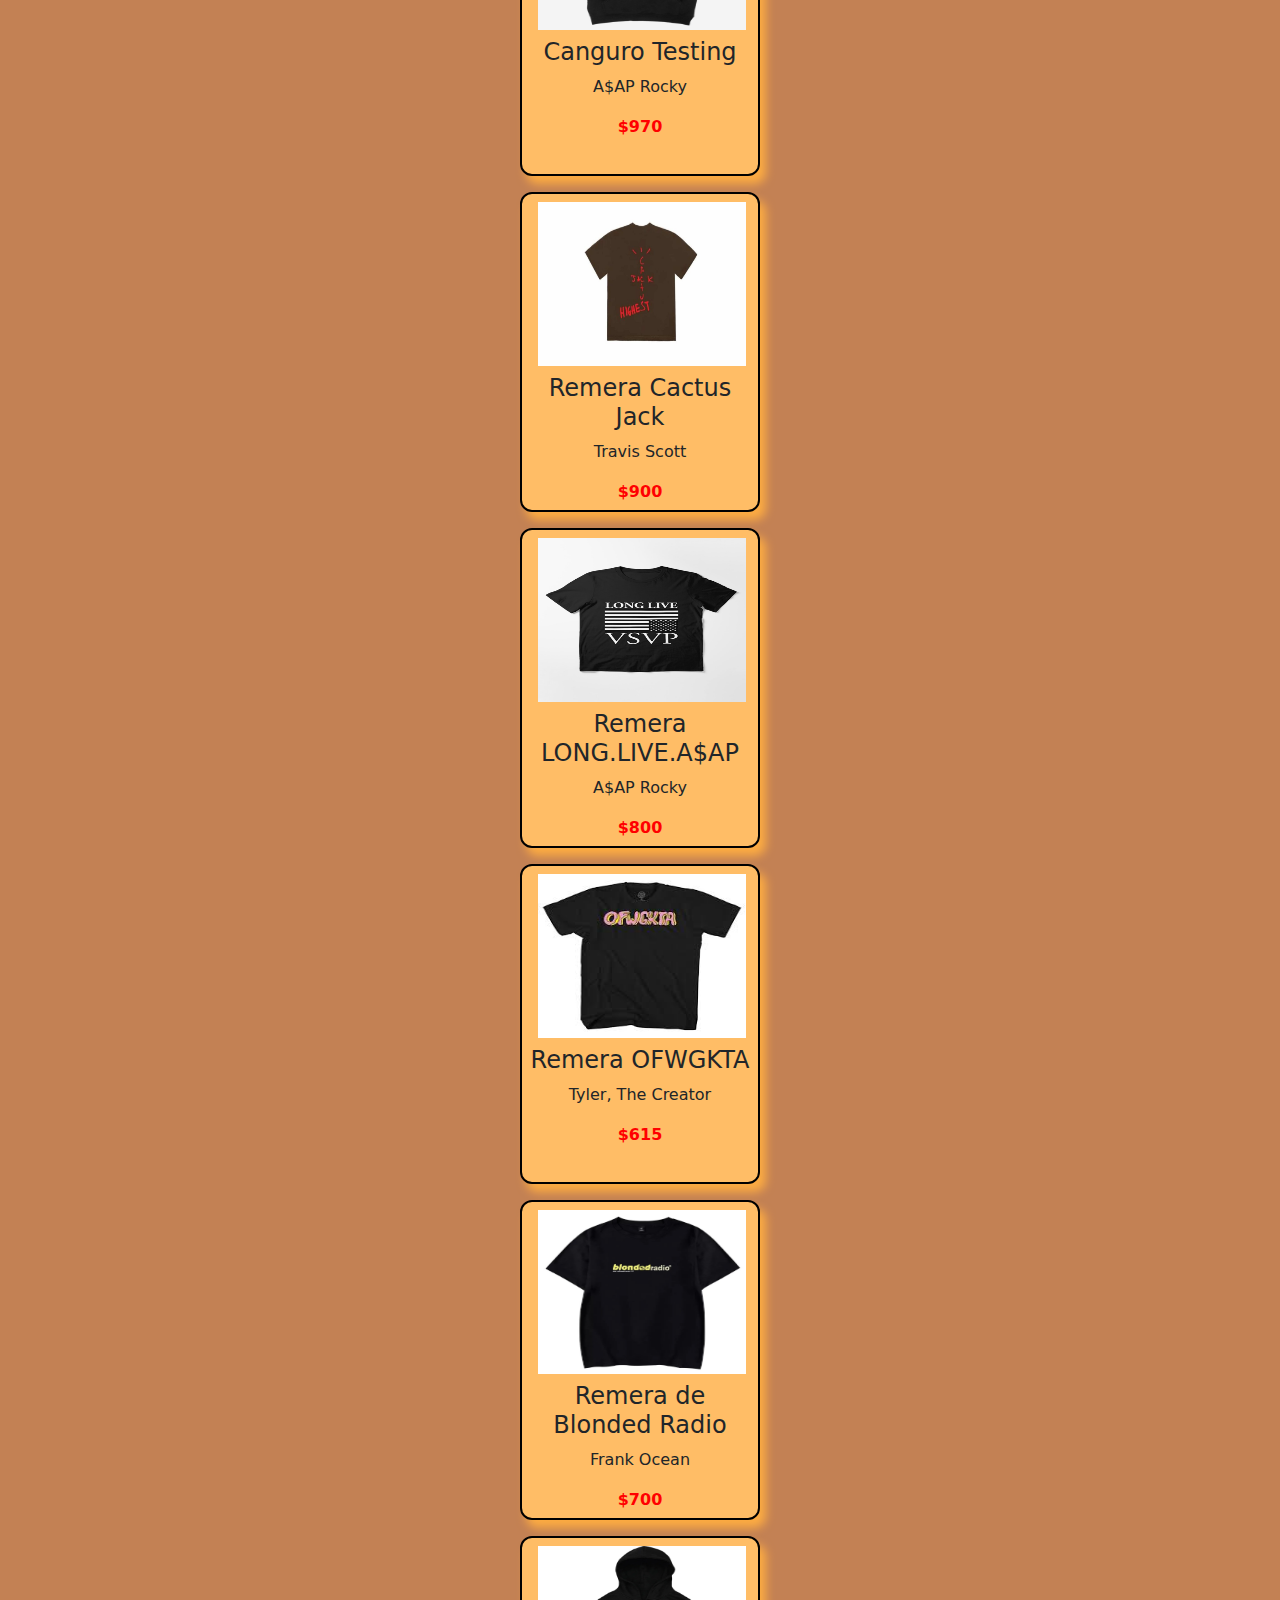
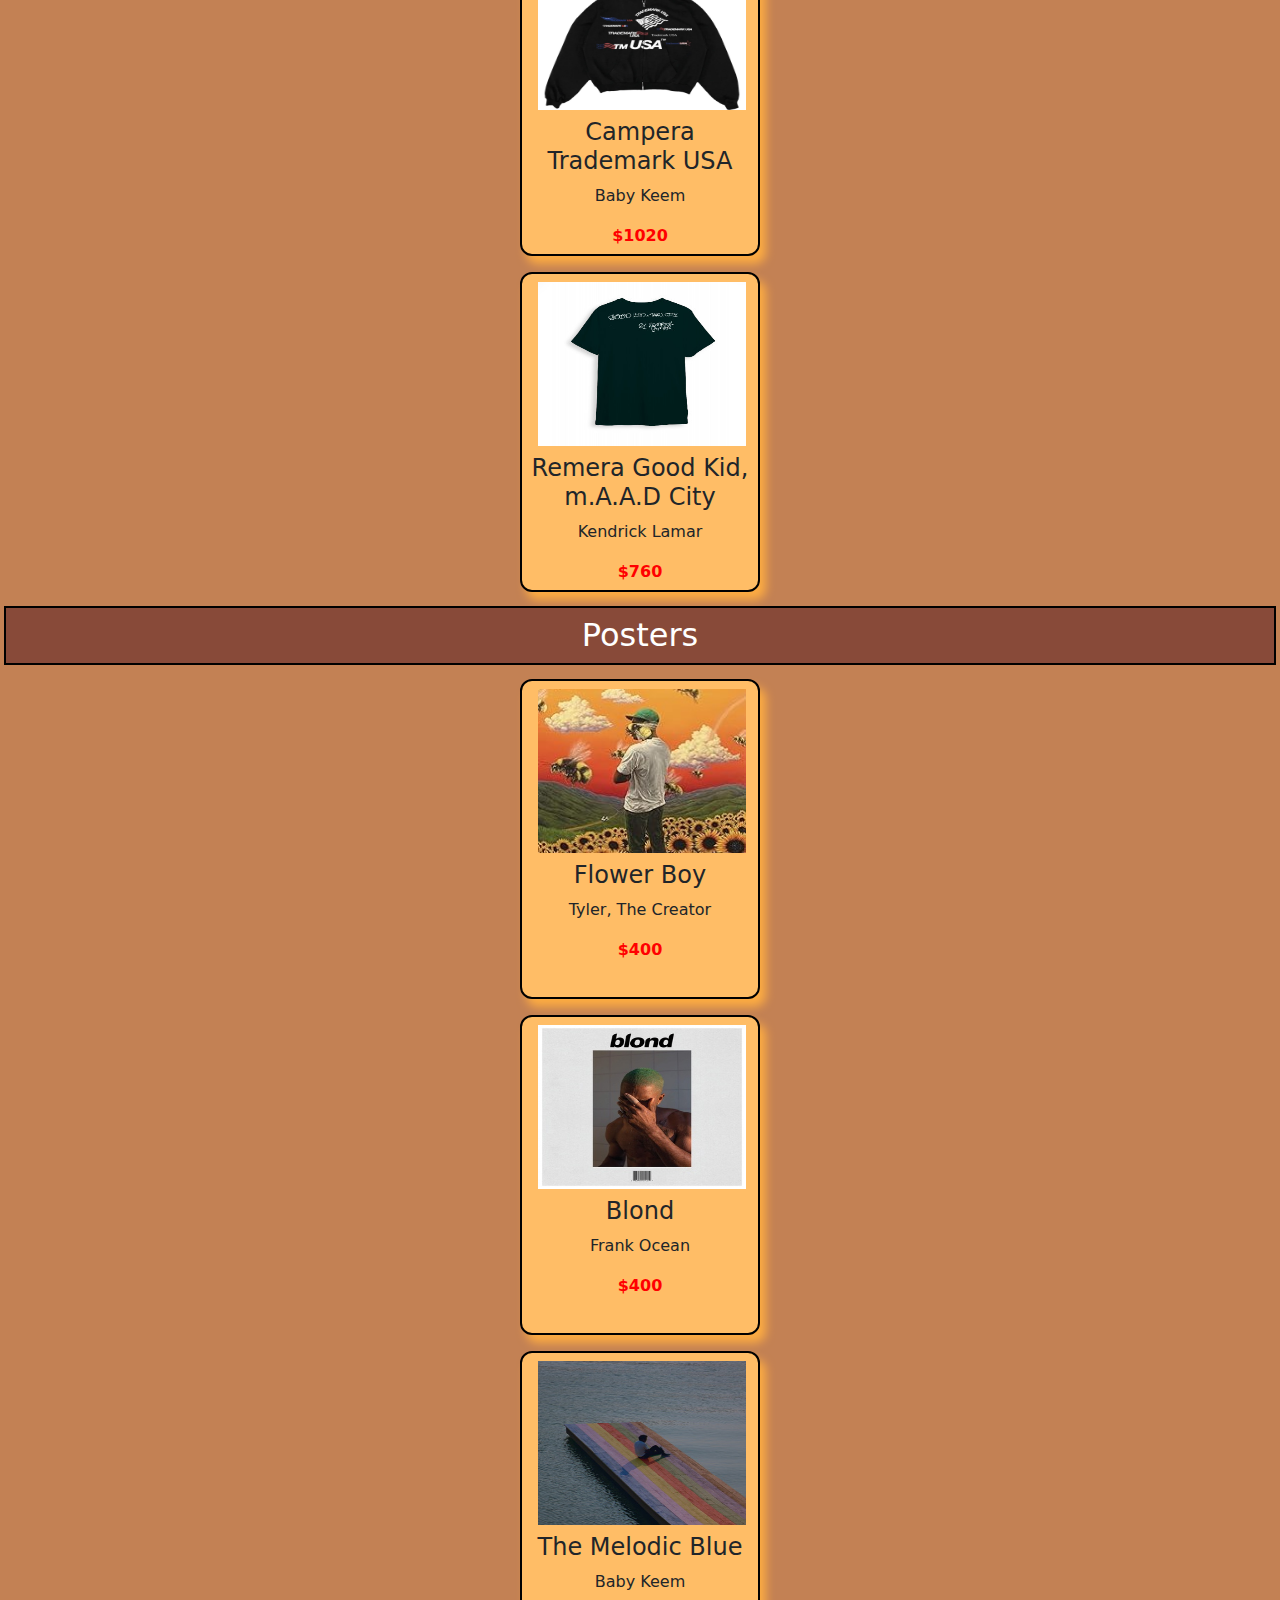
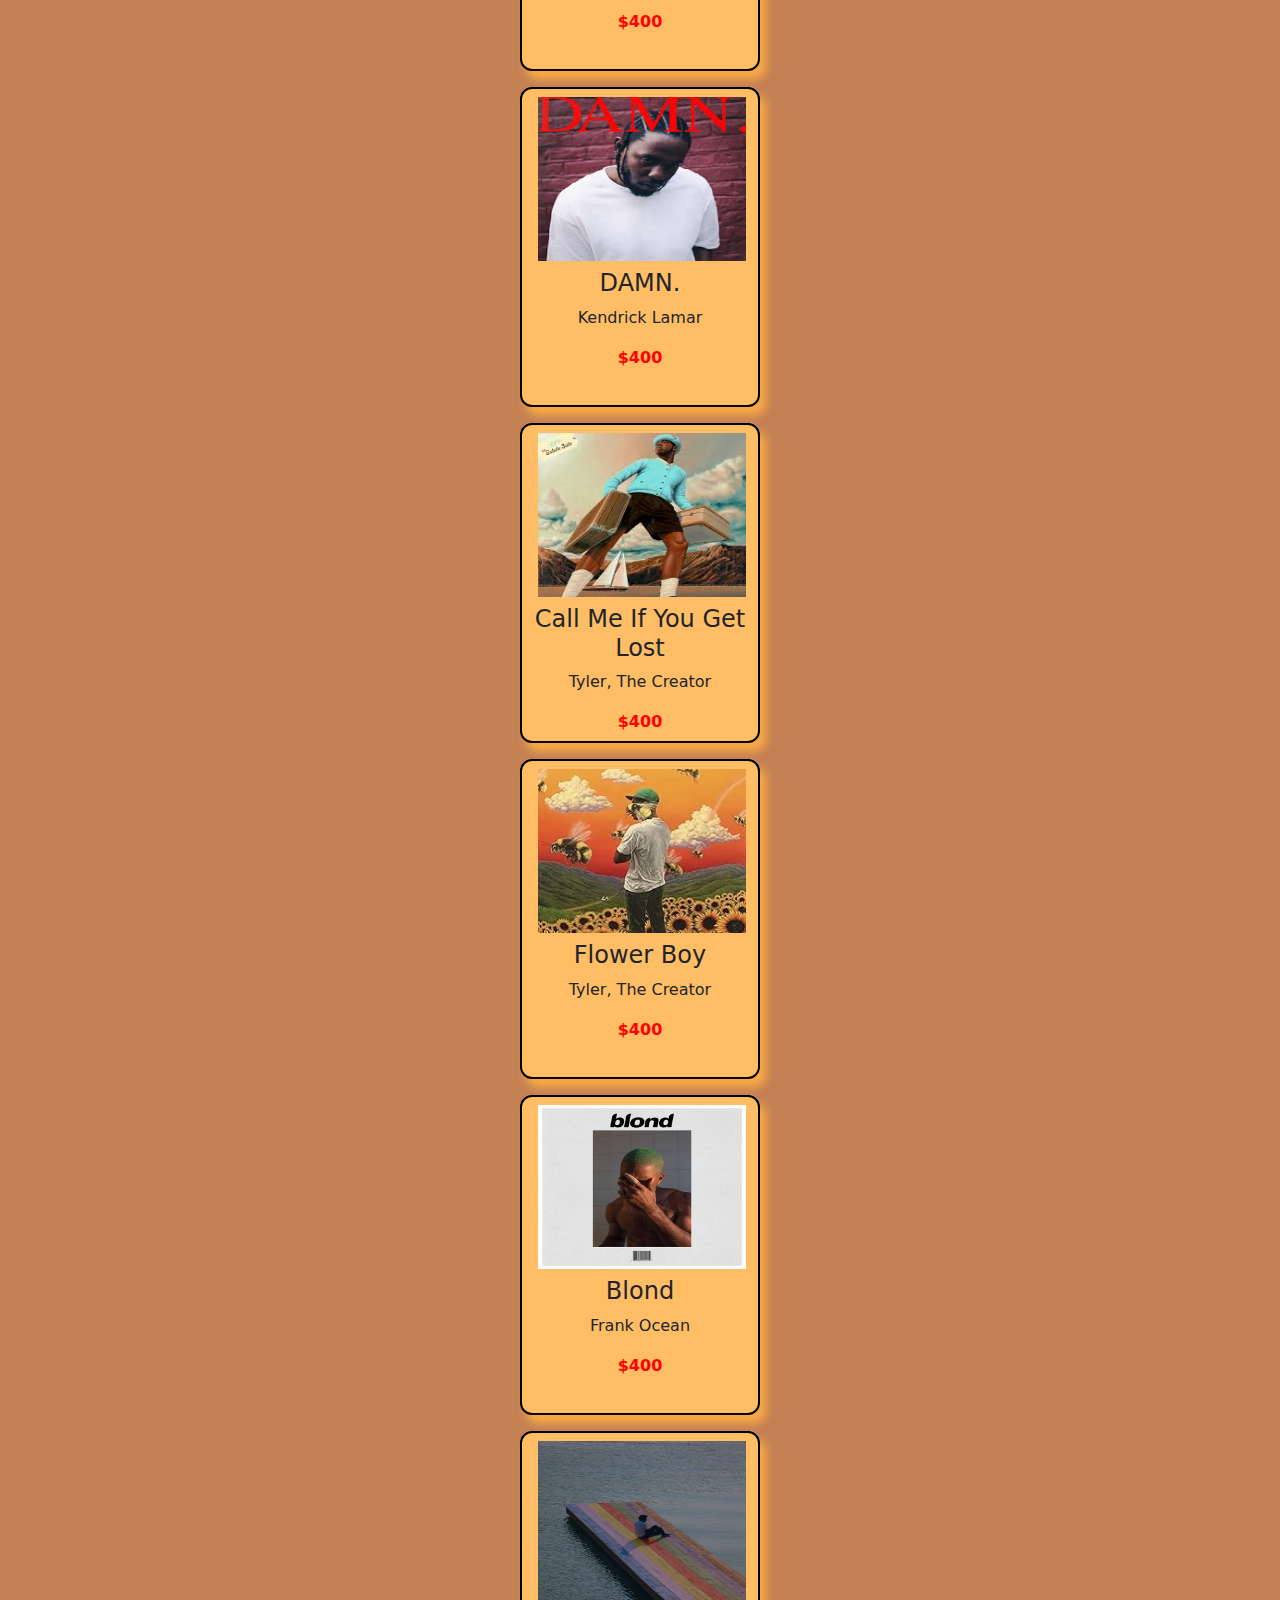
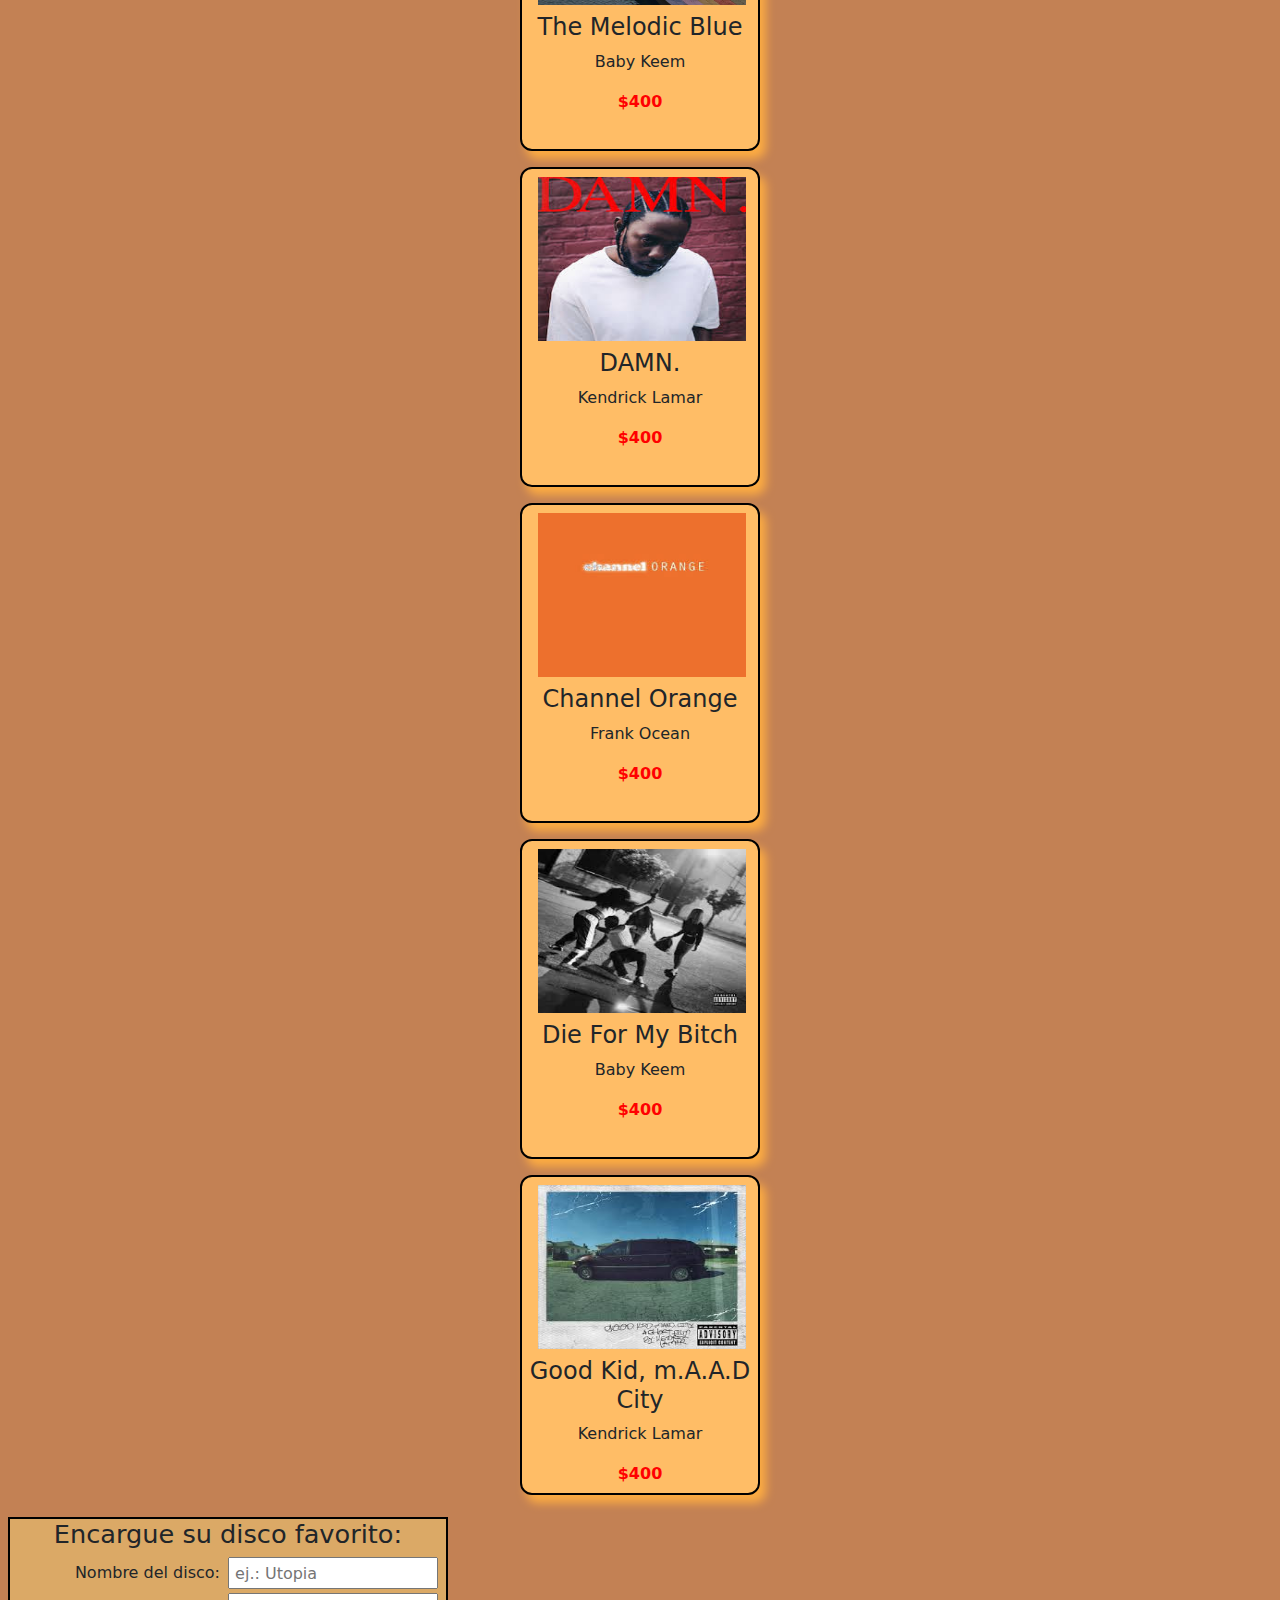
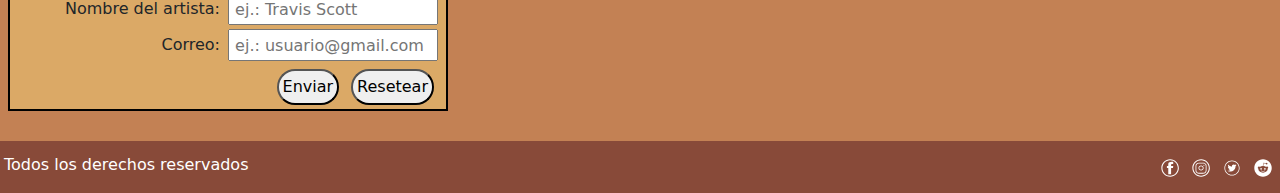
==== commit 51551e3a: "Preentrega 3 reformulacion css y mobile first" ====
--- a/index.html
+++ b/index.html
@@ -21,124 +21,130 @@
 </head>
 
 <body>
-    <!-- Header -->
-    <header>
-        <a href="index.html"><img src="iconos/musicTripIcono.png" alt="Logo de la web de Music Trip"></a>
-
-        <nav class="navbar navbar-expand-lg">
-            <div class="container-fluid">
-                <button class="navbar-toggler button__nav--border" type="button" data-bs-toggle="collapse"
-                    data-bs-target="#navbarSupportedContent" aria-controls="navbarSupportedContent"
-                    aria-expanded="false" aria-label="Toggle navigation">
-                    <span class="menuHamurguesa">☰</span>
+    <div id="grilla">
+        <!-- Header -->
+        <header>
+            <a href="index.html"><img src="iconos/musicTripIcono.png" alt="Logo de la web de Music Trip"></a>
+
+            <nav class="navbar navbar-expand-lg">
+                <div class="container-fluid">
+                    <button class="navbar-toggler button__nav--border" type="button" data-bs-toggle="collapse"
+                        data-bs-target="#navbarSupportedContent" aria-controls="navbarSupportedContent"
+                        aria-expanded="false" aria-label="Toggle navigation">
+                        <span class="menuHamurguesa">☰</span>
+                    </button>
+
+
+                    <div class="collapse navbar-collapse" id="navbarSupportedContent">
+                        <ul class="navbar-nav me-auto mb-2 mb-lg-0">
+                            <li class="nav-item"><a class="nav-link active text-white ul__li--tamaño"
+                                    aria-current="page" href="index.html">Catalogo</a></li>
+                            <li class="nav-item"><a class="nav-link active text-white ul__li--tamaño"
+                                    aria-current="page" href="pages/aristas.html">Artistas Vinculados</a></li>
+                            <li class="nav-item"><a class="nav-link active text-white ul__li--tamaño"
+                                    aria-current="page" href="pages/galeria.html">Galeria</a></li>
+                            <li class="nav-item"><a class="nav-link active text-white ul__li--tamaño"
+                                    aria-current="page" href="pages/sobreNosotros.html">Sobre Nosotros</a></li>
+                            <li class="nav-item"><a class="nav-link active text-white ul__li--tamaño"
+                                    aria-current="page" href="pages/contactanos.html">Contactanos</a></li>
+                        </ul>
+                    </div>
+                </div>
+            </nav>
+        </header>
+
+            <!-- Hero Section -->
+
+            <!-- Carrusel de imagenes -->
+            <div id="carouselExample" class="carousel slide hero">
+                <div class="carousel-inner">
+                    <div class="carousel-item active">
+                        <img src="img/Tyler-56.jpg" class="d-block w-100" alt="...">
+                    </div>
+                    <div class="carousel-item">
+                        <img src="img/frank-header.jpg" class="d-block w-100" alt="...">
+                    </div>
+                    <div class="carousel-item">
+                        <img src="img/Kendrick4.jpeg" class="d-block w-100" alt="...">
+                    </div>
+                    <div class="carousel-item">
+                        <img src="img/keemmm.webp" class="d-block w-100" alt="...">
+                    </div>
+                    <div class="carousel-item">
+                        <img src="img/travis.jpeg" class="d-block w-100" alt="...">
+                    </div>
+                    <div class="carousel-item">
+                        <img src="img/rocky.jpg" class="d-block w-100" alt="...">
+                    </div>
+                </div>
+                <button class="carousel-control-prev" type="button" data-bs-target="#carouselExample"
+                    data-bs-slide="prev">
+                    <span class="carousel-control-prev-icon" aria-hidden="true"></span>
+                    <span class="visually-hidden">Previous</span>
                 </button>
-
-
-                <div class="collapse navbar-collapse" id="navbarSupportedContent">
-                    <ul class="navbar-nav me-auto mb-2 mb-lg-0">
-                        <li class="nav-item"><a class="nav-link active text-white ul__li--tamaño" aria-current="page"
-                                href="index.html">Catalogo</a></li>
-                        <li class="nav-item"><a class="nav-link active text-white ul__li--tamaño" aria-current="page"
-                                href="pages/aristas.html">Artistas Vinculados</a></li>
-                        <li class="nav-item"><a class="nav-link active text-white ul__li--tamaño" aria-current="page"
-                                href="pages/galeria.html">Galeria</a></li>
-                        <li class="nav-item"><a class="nav-link active text-white ul__li--tamaño" aria-current="page"
-                                href="pages/sobreNosotros.html">Sobre Nosotros</a></li>
-                        <li class="nav-item"><a class="nav-link active text-white ul__li--tamaño" aria-current="page"
-                                href="pages/contactanos.html">Contactanos</a></li>
-                    </ul>
+                <button class="carousel-control-next" type="button" data-bs-target="#carouselExample"
+                    data-bs-slide="next">
+                    <span class="carousel-control-next-icon" aria-hidden="true"></span>
+                    <span class="visually-hidden">Next</span>
+                </button>
+            
+                <div class="textos">
+                    <h1>¡En <span class="nombrePag">Music Trip</span> encontraras tus<span>discos favoritos a un
+                        </span> <span>precio increible!</span></h1>
                 </div>
             </div>
-        </nav>
-    </header>
-
-    <!-- Hero Section -->
-
-    <!-- Carrusel de imagenes -->
-    <main>
-        <div id="carouselExample" class="carousel slide">
-            <div class="carousel-inner">
-                <div class="carousel-item active">
-                    <img src="img/Tyler-56.jpg" class="d-block w-100"
-                        alt="Foto de Tyler, The Creator en la era de IGOR">
-                </div>
-                <div class="carousel-item">
-                    <img src="img/frank-header.jpg" class="d-block w-100"
-                        alt="Foto de Frank Ocean cantando en el Saturday Night Live">
-                </div>
-                <div class="carousel-item">
-                    <img src="img/Kendrick4.jpeg" class="d-block w-100" alt="Foto de Kendrick Lamar cantando">
-                </div>
-                <div class="carousel-item">
-                    <img src="img/keemmm.webp" class="d-block w-100" alt="Foto de Baby Keem cantando">
-                </div>
-                <div class="carousel-item">
-                    <img src="img/travis.jpeg" class="d-block w-100" alt="Foto de Travis Scott cantando">
-                </div>
-                <div class="carousel-item"></div>
-                <img src="img/rocky.jpg" class="d-block w-100" alt="...">
+
+            <!-- Formulario encargo disco aside-->
+
+            <aside class="encargoDisco">
+                <h2>Encargue su disco favorito:</h2>
+                <form>
+                    <div class="elemento">
+                        <label for="nombreDisco">Nombre del disco:</label>
+                        <input id="nombreDisco" type="text" placeholder=" ej.: Utopia">
+                    </div>
+
+
+                    <div class="elemento">
+                        <label for="nombreArtista">Nombre del artista:</label>
+                        <input id="nombreArtista" type="text" placeholder=" ej.: Travis Scott">
+                    </div>
+
+                    <div class="elemento">
+                        <label for="correo">Correo:</label>
+                        <input id="correo" type="email" placeholder=" ej.: usuario@gmail.com">
+                    </div>
+
+                    <div class="botones">
+                        <button class="subir" type="submit">Enviar</button>
+                        <button class="resetear" type="reset">Resetear</button>
+                    </div>
+
+                </form>
+            </aside>
+
+            <!-- Flecha para voler al tope de la pantalla-->
+
+            <div class="flechaSubir"><a href="#carouselExample"><img class="flecha" src="logos/flecha.png"
+                        alt="flecha apuntando hacia arriba"></a>
             </div>
 
-            <button class="carousel-control-prev misEstilos" type="button" data-bs-target="#carouselExample"
-                data-bs-slide="prev">
-                <span class="carousel-control-prev-icon" aria-hidden="true"></span>
-                <span class="visually-hidden">Previous</span>
-            </button>
-            <button class="carousel-control-next misEstilos" type="button" data-bs-target="#carouselExample"
-                data-bs-slide="next">
-                <span class="carousel-control-next-icon" aria-hidden="true"></span>
-                <span class="visually-hidden">Next</span>
-            </button>
-
-            <div class="hero"">
-            <div class=" textos">
-                <h1>¡En <span class="nombrePag">Music Trip</span> encontraras tus<span>discos favoritos a un
-                    </span> <span>precio increible!</span></h1>
-            </div>
-        </div>
-
-
-        <div class="distribucion">
-            <div class="panelesCostado">
-                <!-- Formulario encargo disco aside-->
-
-                <aside class="encargoDisco">
-                    <h2>Encargue su disco favorito:</h2>
-                    <form>
-                        <div class="formulariosEncargo">
-                            <label for="nombreDisco">Nombre del disco:</label>
-                            <input id="nombreDisco" type="text" placeholder=" ej.: Utopia">
-
-                            <label for="nombreArtista">Nombre del artista:</label>
-                            <input id="nombreArtista" type="text" placeholder=" ej.: Travis Scott">
-
-                            <label for="correo">Correo:</label>
-                            <input id="correo" type="email" placeholder=" ej.: usuario@gmail.com">
-
-                            <button class="subir" type="submit">Enviar</button>
-                            <button class="resetear" type="reset">Resetear</button>
-                        </div>
-                    </form>
-                </aside>
-
-                <div class="flechaSubir"><a href="#carouselExample"><img class="flecha" src="logos/flecha.png"
-                            alt="flecha apuntando hacia arriba"></a></div>
-            </div>
-
             <!-- Catalogo-->
 
             <!-- Seccion de Discos en el catalogo-->
 
-            <section class="discos">
-                <aside id="lista" class="lista">
-                    <ul>
-                        <li><a href="#discos">Discos</a></li>
-                        <li><a href="#ropa">Ropa</a></li>
-                        <li><a href="#posters">Posters</a></li>
-                    </ul>
-                </aside>
-
-                <h2 class="subtitulo" id="discos">Discos</h2>
+            <aside class="lista" id="lista">
+                <ul>
+                    <li><a href="#discos">Discos</a></li>
+                    <li><a href="#ropa">Ropa</a></li>
+                    <li><a href="#posters">Posters</a></li>
+                </ul>
+            </aside>
+
+            <h2 class="subtituloDisco" id="discos">Discos</h2>
+
+            <section class="catalogo">
+
                 <article class="tarjetaDisco">
                     <img src="img/flower-boy.jpg" alt="Portada de Flower Boy de Tyler, The Creator">
                     <h4>Flower Boy</h4>
@@ -223,10 +229,12 @@
                     <p>Kendrick Lamar</p>
                     <p class="precio">$400</p>
                 </article>
-
-                <!-- Seccion de Ropa en el catalogo-->
-
-                <h2 class="subtitulo" id="ropa">Ropa</h2>
+            </section>
+
+            <!-- Seccion de Ropa en el catalogo-->
+            <h2 class="subtituloRopa" id="ropa">Ropa</h2>
+
+            <section class="ropa">
                 <article class="tarjetaDisco">
                     <img src="img/wolfGorra" alt="Gorra de el album Wolf de Tyler, The Creator">
                     <h4>Gorra Wolf</h4>
@@ -320,8 +328,12 @@
                     <p>Kendrick Lamar</p>
                     <p class="precio">$760</p>
                 </article>
-
-                <h2 class="subtitulo" id="posters">Posters</h2>
+            </section>
+
+            <h2 class="subtituloPosters" id="posters">Posters</h2>
+
+
+            <section class="posters">
                 <article class="tarjetaDisco">
                     <img src="img/flower-boy.jpg" alt="Portada de Flower Boy de Tyler, The Creator">
                     <h4>Flower Boy</h4>
@@ -407,27 +419,25 @@
                     <p class="precio">$400</p>
                 </article>
             </section>
-        </div>
-
-    </main>
-
-
-    <!-- Footer -->
-    <footer>
-
-        <p>Todos los derechos reservados</p>
-
-        <!-- Iconos Redes Sociales-->
-        <div class="redesSociales">
-            <a href="https://www.facebook.com/" target="_blank"><img src="iconos/facebook.svg"
-                    alt="Logo de facebook"></a>
-            <a href="https://www.instagram.com/santii_8695/" target="_blank"><img src="iconos/instagram.svg"
-                    alt="Logo de instagram"></a>
-            <a href="https://x.com/home" target="_blank"><img src="iconos/twitter.svg" alt="Logo de twitter"></a>
-            <a href="https://www.reddit.com/" target="_blank"><img src="iconos/reddit.svg" alt="Logo de reddit"></a>
-        </div>
-
-    </footer>
+
+        <!-- Footer -->
+        <footer>
+
+            <p>Todos los derechos reservados</p>
+
+            <!-- Iconos Redes Sociales-->
+            <div class="redesSociales">
+                <a href="https://www.facebook.com/" target="_blank"><img src="iconos/facebook.svg"
+                        alt="Logo de facebook"></a>
+                <a href="https://www.instagram.com/santii_8695/" target="_blank"><img src="iconos/instagram.svg"
+                        alt="Logo de instagram"></a>
+                <a href="https://x.com/home" target="_blank"><img src="iconos/twitter.svg" alt="Logo de twitter"></a>
+                <a href="https://www.reddit.com/" target="_blank"><img src="iconos/reddit.svg" alt="Logo de reddit"></a>
+            </div>
+
+        </footer>
+
+    </div>
 
     <!-- js -->
     <script src="https://cdn.jsdelivr.net/npm/bootstrap@5.3.3/dist/js/bootstrap.bundle.min.js"
--- a/css/styles.css
+++ b/css/styles.css
@@ -10,6 +10,24 @@
     background-color: #C38154;
 }
 
+#grilla {
+    display: grid;
+    grid-template-areas:
+        "header"
+        "hero"
+        "lista"
+        "subDisco"
+        "disco"
+        "subRopa"
+        "ropa"
+        "subPosters"
+        "posters"
+        "encargo"
+        "footer";
+    grid-template-columns: 1fr;
+    gap: 6px;
+}
+
 /* Estilos Header */
 header {
     background-color: #884a39;
@@ -17,6 +35,7 @@
     justify-content: space-between;
     align-items: center;
     padding: 4px;
+    grid-area: header;
 }
 
 header a img {
@@ -27,7 +46,7 @@
     display: flex;
     justify-content: space-evenly;
     align-items: center;
-    gap: 24px;
+    gap: 6px;
     padding-right: 16px;
     list-style: none;
 }
@@ -36,15 +55,9 @@
     text-decoration: none;
 }
 
-header nav ul li a:hover,
-header nav ul li a:active {
-    padding: 4px;
-    background-color: #C38154;
-}
-
 .ul__li--tamaño {
     font-family: Montserrat;
-    font-size: 14px;
+    font-size: 0.9rem;
 }
 
 span.ico {
@@ -66,195 +79,154 @@
     background-color: #C38154;
 }
 
-/* Estilos hero */
-main img {
-    width: 100vh;
-    height: 600px;
-}
-
-main .textos h1 {
-    position: absolute;
-    top: 180px;
-    left: 6px;
-    margin-left: 12px;
-    color: white;
-    font-size: 52px;
-}
-
-.misEstilos {
-    max-height: 600px;
-}
-
-main .textos span {
-    display: block;
+/*Estilos de la hero section (Carrusel de imagenes)*/
+.hero {
+    height: 200px;
+    grid-area: hero;
+    margin-top: -6px;
+}
+
+.hero img {
+    height: 200px;
+}
+
+.textos {
+    display: none;
+}
+
+/*Distribucion de Catalogo*/
+
+
+/*Formulario de encargo de disco*/
+.encargoDisco {
+    grid-area: encargo;
+    max-width: 440px;
+    margin: 8px;
+    background-color: #DBA966;
+    border: 2px solid black;
+    z-index: 4;
+}
+
+.encargoDisco h2 {
     text-align: center;
-}
-
-main .textos span.nombrePag {
-    display: inline;
-    color: rgb(255, 136, 0);
-    font-weight: bold;
-    text-decoration: underline;
-}
-
-div.distribucion {
-    display: grid;
-    grid-template-columns: 420px auto;
-    grid-template-rows: 1fr;
-    margin: 16px;
-    gap: 16px;
-}
-
-/* Estilos aside */
-div.distribucion div.panelesCostado aside.encargoDisco {
+    font-size: 1.6rem;
+}
+
+.encargoDisco form {
+    display: flex;
+    flex-direction: column;
+}
+
+.encargoDisco label {
+    font-size: 1rem;
+    margin: 4px 8px 0 0;
+    justify-content: center;
+    align-items: center;
+    text-align: end;
+}
+
+.encargoDisco input {
+    margin: 0 8px 4px 0;
+    height: 32px;
+}
+
+/*Distribucion interna del formulario y estilos de los botones*/
+.elemento {
+    display: grid;
+    grid-template-columns: repeat(2, 1fr);
+}
+
+.botones {
+    display: flex;
+    flex-direction: row;
+    justify-content: end;
+}
+
+.botones button {
+    padding: 4px;
+    margin: 4px 12px 4px 0;
+    border-radius: 20px;
+}
+
+
+/*Estilos Flecha (para regresar a arriba de la pagina)*/
+.flechaSubir {
+    display: none;
+}
+
+
+/*Estilos de la lista que actua como indice del catalogo*/
+.lista {
+    grid-area: lista;
     display: flex;
     flex-direction: column;
     justify-content: center;
-    align-items: center;
     background-color: #DBA966;
     border: 2px solid black;
-}
-
-div.distribucion aside.encargoDisco {
-    display: flex;
-    color: #000;
-    font-family: Cambria, Cochin, Georgia, Times, 'Times New Roman', serif;
-    position: sticky;
-    top: 340px;
-    height: 50vh;
-}
-
-div.distribucion aside.encargoDisco form div {
-    display: grid;
-    grid-template-columns: repeat(2, 1fr);
-    grid-template-rows: repeat(2, 1fr);
-}
-
-
-div.distribucion aside.encargoDisco h2 {
-    font-size: 32px;
-    margin-bottom: 40px;
-    font-weight: bolder;
-}
-
-div.distribucion aside.encargoDisco form input {
-    margin: 8px;
-}
-
-.formulariosEncargo input:focus {
-    border: 4px solid #da8405;
-    background-color: #e9d3b7;
-}
-
-div.distribucion aside.encargoDisco form label {
-    font-size: 16px;
-    margin: auto;
-}
-
-.subir,
-.resetear {
-    border-radius: 32px;
-    width: 120px;
-    margin: auto;
-    margin-top: 32px;
-}
-
-.subir:hover,
-.resetear:hover {
-    background-color: #d3d1d1;
-}
-
-div.distribucion div.flechaSubir {
-    position: sticky;
-    top: 880px;
-    text-align: start;
+    margin: 0 8px;
+}
+
+.lista ul {
+    display: flex;
+    flex-direction: column;
+    align-items: center;
     justify-content: center;
-}
-
-div.distribucion div.flechaSubir img.flecha {
-    width: 60px;
-    height: 60px;
-}
-
-div.distribucion form.formulariosEncargo {
-    display: grid;
-    grid-template-columns: repeat(2, 1fr);
-    align-items: center;
+    list-style: none;
+}
+
+.lista ul li {
+    font-size: 1.5rem;
+}
+
+.lista ul li a {
+    text-decoration: none;
+    color: black;
+
+}
+
+/*Estilos subtitulos que encabezan elementos del catalogo*/
+.subtituloDisco,
+.subtituloRopa,
+.subtituloPosters {
+    background-color: #884A39;
+    color: white;
+    border: 2px solid black;
+    font-size: 2rem;
     text-align: center;
-}
-
-/* Estilos Discos y catalogos*/
-/* indice catalogo */
-div.distribucion section.discos aside.lista {
-    background-color: #DBA966;
-    border: 2px solid black;
-    display: grid;
-    grid-column: 1/5;
-}
-
-div.distribucion section.discos aside.lista ul {
-    list-style: none;
-    padding: 16px;
-    text-align: center;
-}
-
-div.distribucion section.discos aside.lista ul li {
-    font-size: 24px;
-}
-
-div.distribucion section.discos aside.lista ul li a {
-    text-decoration: none;
-    color: #000;
-}
-
-div.distribucion section.discos aside.lista ul li a:hover {
-    color: #fff;
-    background-color: #884a39;
-    padding: 4px;
-}
-
-div.distribucion section.discos aside.lista ul li a:active {
-    color: #bbb;
-    background-color: #6e392a;
-}
-
-/* Estilos Sección Catálogo */
-div.distribucion section.discos {
-    display: grid;
-    grid-template-columns: repeat(4, 1fr);
-    gap: 16px;
-    padding-bottom: 16px;
-    justify-content: center;
-    text-align: center;
-}
-
-div.distribucion section.discos h2.subtitulo {
-    grid-column: 1/5;
-    border: 2px solid black;
-    background-color: #884a39;
-    color: white;
-    padding: 32px;
-}
-
-div.distribucion section.discos article {
-    border: 2px solid black;
-    max-width: 250px;
-    margin-left: 24px;
-}
-
-div.distribucion section.discos article.tarjetaDisco {
+    padding: 8px;
+    margin: 0 4px;
+}
+
+.subtituloDisco {
+    grid-area: subDisco;
+}
+
+.catalogo {
+    grid-area: disco;
+    display: grid;
+    grid-template-columns: 1fr;
+}
+
+.tarjetaDisco {
     background-color: #ffbd66;
     display: inline-block;
     border-radius: 12px;
     box-shadow: 6px 8px 10px #fdac42;
     height: 320px;
-}
-
-div.distribucion section.discos article.tarjetaDisco:hover {
-    background-color: #e7ab5b;
-}
-
-div.distribucion section.discos article.tarjetaDisco p.precio {
+    width: 240px;
+    border: 2px solid black;
+    text-align: center;
+    margin: 8px auto;
+}
+
+.tarjetaDisco img {
+    width: 240px;
+    height: 180px;
+    padding: 8px 16px;
+    
+}
+
+.tarjetaDisco .precio {
     color: rgb(255, 0, 0);
     font-weight: bolder;
 }
@@ -265,335 +237,30 @@
     padding: 8px;
 }
 
-/* Estilos del HTML de artistas */
-h2.subtitulo {
-    background-color: #884A39;
-    color: white;
-    font-size: 32px;
-    text-align: center;
-    padding: 10px;
-    margin: 8px;
-    border: 2px solid black;
-}
-
-article.artista1 h3 {
-    display: inline-block;
-    color: black;
-    background-color: #DBA966;
-}
-
-article.artista1 section.nombreArtista h3 {
-    display: inline-block;
-    position: absolute;
-    color: black;
-    padding: 24px 128px;
-    font-size: 24px;
-    margin: 16px;
-    width: 450px;
-    height: 75px;
-    border: 2px solid black;
-    padding-bottom: 72px;
-    text-align: center;
-}
-
-article.artista1 section.nombreArtista img {
-    position: absolute;
-    top: 864px;
-    left: 16px;
-    width: 450px;
-    height: 600px;
-    border: 2px solid black;
-}
-
-article.artista1 section.informacion {
-    position: absolute;
-    top: 800px;
-    left: 512px;
-}
-
-article.artista1 section.informacion h3 {
-    display: inline-block;
-    text-align: center;
-    padding: 8px 250px;
-    border: 2px solid black;
-    background-color: #DBA966;
-}
-
-article.artista1 section.informacion p {
-    position: absolute;
-    top: 40px;
-    color: black;
-    background-color: #ffbd66;
-    border: 2px solid black;
-    font-family: 'Times New Roman', Times, serif;
-    padding: 8px 4px;
-}
-
-article.artista1 section.informacion p span {
-    display: block;
-}
-
-article.artista1 section.informacion p span.grupos span,
-article.artista1 section.informacion p span.artistasRelacionados span {
-    padding-top: 8px;
-}
-
-article.artista1 section.discografiaLista {
-    position: absolute;
-    top: 1010px;
-    left: 512px;
-}
-
-article.artista1 section.discografiaLista h3 {
-    display: inline-block;
-    text-align: center;
-    padding: 8px 114px;
-    border: 2px solid black;
-    background-color: #DBA966;
-    width: 598px;
-}
-
-article.artista1 section.discografiaLista ul {
-    position: absolute;
-    top: 40px;
-    color: black;
-    background-color: #ffbd66;
-    padding: 8px;
-    border: 2px solid black;
-    font-family: 'Times New Roman', Times, serif;
-    width: 598px;
-    list-style: none;
-}
-
-article.artista1 section.discografiaLista ul li {
-    padding-top: 8px;
-    text-align: center;
-}
-
-article.artista1 section.redesArtista h3 {
-    display: inline-block;
-    position: absolute;
-    top: 1310px;
-    left: 512px;
-    text-align: center;
-    padding: 8px 150px;
-    border: 2px solid black;
-    background-color: #DBA966;
-}
-
-article.artista1 section.redesArtista a img {
-    width: 60px;
-    height: 60px;
-    margin: 4px;
-}
-
-article.artista1 section.albumes h3 {
-    display: inline-block;
-    background-color: #DBA966;
-    padding: 8px 256px;
-    border: 2px solid black;
-    position: relative;
-    left: 1160px;
-}
-
-article.artista1 section.albumes div.discosSpotify {
-    position: relative;
-    top: -4px;
-    right: 53px;
-    margin-left: 1213px;
-    ;
-    background-color: #ffbd66;
-    height: 620px;
-    border: 2px solid black;
-}
-
-
-/* estilos galeria*/
-
-main video.vid {
-    display: inline-block;
-    margin: 8px 128px;
-    height: 600px;
-    width: 85%;
-}
-
-article.fotos h1 {
-    background-color: #884A39;
-    color: white;
-    font-size: 48px;
-    text-align: center;
-    margin: 6px;
-    border: 2px solid black;
-}
-
-article.fotos h2 {
-    background-color: #DBA966;
-    color: white;
-    font-size: 32px;
-    text-align: center;
-    margin: 8px 64px;
-    border: 2px solid black;
-}
-
-article.fotos section.contenedorFotos img,
-section.contenedorVideos video {
-    width: 400px;
-    height: 280px;
-    margin: 16px 36px;
-    background-color: #ffbd66;
-    padding: 8px;
-    border: 2px solid black;
-    border-radius: 16px;
-}
-
-/* estilos sobre nosotros */
-main h1.tituloConocenos {
-    background-color: #884A39;
-    color: white;
-    font-size: 32px;
-    text-align: center;
-    padding: 10px;
-    margin: 8px;
-    border: 2px solid black;
-}
-
-section.historia article,
-section.horarios,
-section.ubicacion {
-    display: inline-block;
-    background-color: #ffbd66;
-    text-align: center;
-    margin: 24px;
-    border: 2px solid black;
-    padding: 8px 8px;
-}
-
-section.historia p {
-    font-family: 'Gill Sans', 'Gill Sans MT', Calibri, 'Trebuchet MS', sans-serif;
-}
-
-section.historia p span.musicTrip {
-    color: #d66800;
-    font-weight: bolder;
-    font-family: Montserrat;
-    font-size: 14px;
-}
-
-section.historia p span.destacado {
-    color: #000000;
-    font-weight: bolder;
-    font-family: Montserrat;
-    font-size: 14px;
-    text-decoration: underline;
-}
-
-section.horarios {
-    margin: 8px 620px;
-}
-
-section.horarios table {
-    border: 2px solid black;
-}
-
-section.horarios table tr td {
-    border: 1px solid black;
-    fill: black;
-    text-align: center;
-    padding: 4px;
-}
-
-section.ubicacion {
-    margin: 8px 520px;
-}
-
-section.ubicacion h2 {
-    padding-bottom: 8px;
-}
-
-section.ubicacion div {
-    border: 2px solid black;
-}
-
-/* estilos contactanos*/
-main div.subTituloContacto {
-    background-color: #884A39;
-    color: white;
-    font-size: 32px;
-    text-align: center;
-    padding: 10px;
-    margin: 20px 120px;
-    border: 2px solid black;
-    border-top-right-radius: 24px;
-    border-top-left-radius: 24px;
-    box-shadow: 12px 12px 6px #8d6358;
-}
-
-main div.subTituloContacto h2 {
-    color: rgb(255, 145, 0);
-    font-size: 64px;
-    text-align: center;
-    text-decoration: underline;
-}
-
-main div.formularioContacto {
-    background-color: #DBA966;
-    border: 2px solid black;
-    text-align: center;
-    margin: 20px 120px;
-    text-align: center;
-    height: 800px;
-    position: relative;
-    top: -22px;
-    border-bottom-right-radius: 24px;
-    border-bottom-left-radius: 24px;
-    box-shadow: 12px 12px 6px #d1b591;
-}
-
-main div.formularioContacto form div {
-    margin: 100px 120px;
-
-}
-
-main div.formularioContacto form div.mensajeNombre label {
-    position: relative;
-    right: 32px;
-}
-
-main div.formularioContacto form div.mensajeNombre input {
-    position: relative;
-    right: 32px;
-}
-
-main div.formularioContacto form div.mensajeCorreo input {
-    position: relative;
-    left: 6px;
-}
-
-main div.formularioContacto form div.mensajeTextArea label {
-    position: relative;
-    bottom: 140px;
-}
-
-main div.formularioContacto form div.mensajeTextArea textarea {
-    width: 600px;
-}
-
-main div.formularioContacto form div.botones input {
-    color: rgb(0, 0, 0);
-    background-color: #ffbd66;
-    width: 100px;
-    height: 40px;
-    text-align: center;
-    margin: 16px;
-}
-
-main div.formularioContacto form div input {
-    width: 600px;
-    height: 25px;
+.subtituloRopa {
+    grid-area: subRopa;
+}
+
+.ropa {
+    grid-area: ropa;
+    display: grid;
+    grid-template-columns: 1fr;
+}
+
+.subtituloPosters {
+    grid-area: subPosters;
+}
+
+.posters {
+    grid-area: posters;
+    display: grid;
+    grid-template-columns: 1fr;
 }
 
 /* Estilos Footer*/
 footer {
+    margin-top: 16px;
+    grid-area: footer;
     position: relative;
     bottom: 0;
     display: flex;
@@ -609,325 +276,12 @@
     align-items: center;
 }
 
-footer div.redesSociales a img {
-    width: 34px;
+footer div.redesSociales a img,
+footer.footerContacto div.redesSociales a img {
+    width: 26px;
     padding-right: 8px;
 }
 
-
-/* MEDIA QUERIES*/
-@media (max-width:1590px) {
-    /*Catalogo*/
-
-    /*flecha subir*/
-    div.distribucion div.flechaSubir {
-        position: sticky;
-        top: 740px;
-        text-align: start;
-        justify-content: center;
-    }
-
-    div.distribucion div.flechaSubir img.flecha {
-        width: 60px;
-        height: 60px;
-    }
-
-    main .textos h1 {
-        position: absolute;
-        top: 180px;
-        left: 6px;
-        margin-left: 12px;
-        color: white;
-        font-size: 42px;
-    }
-
-    div.distribucion section.discos aside.lista {
-        background-color: #DBA966;
-        border: 2px solid black;
-        display: grid;
-        grid-column: 1/4;
-        margin: auto;
-        padding: 0 48vh;
-    }
-
-    div.distribucion div.panelesCostado aside.encargoDisco {
-        display: flex;
-        flex-direction: column;
-        justify-content: center;
-        align-items: center;
-        background-color: #DBA966;
-        border: 2px solid black;
-    }
-
-    div.distribucion aside.encargoDisco {
-        display: flex;
-        height: 40vh;
-    }
-
-    div.distribucion aside.encargoDisco h2 {
-        font-size: 28px;
-        font-weight: bold;
-    }
-
-    .subir,
-    .resetear {
-        width: 100px;
-        margin-top: 16px;
-    }
-
-    div.distribucion div.flechaSubir img.flecha {
-        width: 40px;
-        height: 40px;
-    }
-
-    /* Estilos Sección Catálogo */
-    div.distribucion section.discos {
-        display: grid;
-        grid-template-columns: repeat(3, 1fr);
-        margin: auto;
-        gap: 16px 8px;
-    }
-
-    div.distribucion section.discos h2.subtitulo,
-    div.distribucion section.discos h2#posters {
-        grid-column: 1/4;
-        margin: auto;
-        padding: 2vh 48vh;
-    }
-
-    div.distribucion section.discos article {
-        border: 2px solid black;
-        max-width: 240px;
-    }
-
-    div.distribucion section.discos article.tarjetaDisco {
-        background-color: #ffbd66;
-        box-shadow: 4px 6px 8px #fdac42;
-        height: 320px;
-    }
-
-    div.distribucion section.discos article.tarjetaDisco p.precio {
-        color: rgb(255, 0, 0);
-        font-weight: bolder;
-    }
-}
-
-/* Media Query*/
-@media (max-width:1388px) {
-
-    div.distribucion {
-        grid-template-columns: 1fr;
-    }
-
-    header {
-        text-align: center;
-        display: flex;
-        flex-direction: column;
-    }
-
-    header nav ul {
-        display: flex;
-        justify-content: center;
-        align-items: center;
-        gap: 8px;
-        padding-right: 0;
-        list-style: none;
-    }
-
-    main .textos h1 {
-        position: absolute;
-        top: 180px;
-        left: 6px;
-        margin-left: 12px;
-        color: white;
-        font-size: 42px;
-    }
-
-    div.distribucion section.discos aside.lista {
-        display: grid;
-        padding: 0 48vh;
-    }
-
-    div.distribucion div.panelesCostado aside.encargoDisco {
-        position: relative;
-        top: 0;
-        background-color: #DBA966;
-        border: 2px solid black;
-    }
-
-    div.distribucion aside.encargoDisco h2 {
-        font-size: 36px;
-        font-weight: bold;
-    }
-
-    div.distribucion div.flechaSubir {
-        display: none;
-    }
-}
-
-@media (max-width:990px) {
-
-    div.distribucion {
-        display: grid;
-        grid-template-columns: 1fr;
-    }
-
-    main .textos h1 {
-        display: none;
-    }
-
-    div.distribucion section.discos aside.lista {
-        display: none;
-        padding: 0 48vh;
-    }
-
-    div.distribucion section.discos {
-        display: flex;
-        flex-direction: column;
-    }
-
-    div.distribucion section.discos article {
-        border: 2px solid black;
-        width: 250px;
-        margin: 0px;
-    }
-
-    div.distribucion div.panelesCostado aside.encargoDisco {
-        display: flex;
-        flex-direction: column;
-        text-align: center;
-        justify-content: center;
-        align-items: center;
-        background-color: #DBA966;
-        border: 2px solid black;
-        width: 64vh;
-        margin: auto;
-    }
-
-    div.distribucion aside.encargoDisco {
-        display: flex;
-        height: 45vh;
-        width: 50vh;
-    }
-
-    div.distribucion aside.encargoDisco h2 {
-        font-size: 20px;
-        width: 30vh;
-    }
-
-    .subir,
-    .resetear {
-        width: 70px;
-        margin-bottom: 0;
-        font-size: 16px;
-    }
-
-    div.distribucion section.discos h2.subtitulo {
-        display: none;
-    }
-
-    div.distribucion section.discos {
-        display: grid;
-        grid-template-columns: repeat(2, 1fr);
-        gap: 16px;
-        margin: auto;
-    }
-
-    div.distribucion section.discos article {
-        border: 2px solid black;
-        width: 250px;
-        margin-left: 24px;
-    }
-
-    div.distribucion section.discos article.tarjetaDisco {
-        background-color: #ffbd66;
-        display: inline-block;
-        border-radius: 12px;
-        box-shadow: 6px 8px 10px #fdac42;
-        height: 320px;
-    }
-}
-
-@media (max-width:645px) {
-    
-    div.distribucion div.panelesCostado aside.encargoDisco{
-        display: none;
-    }
-
-
-    div.distribucion section.discos {
-        display: flex;
-        flex-direction: column;
-    }
-
-    div.distribucion section.discos article {
-        display: grid;
-        border: 2px solid black;
-        width: 50vh;
-        margin: 0px;
-    }
-
-    div.distribucion div.panelesCostado aside.encargoDisco {
-        display: flex;
-        flex-direction: column;
-        text-align: center;
-        justify-content: center;
-        align-items: center;
-        background-color: #DBA966;
-        border: 2px solid black;
-        width: 40vh;
-        margin: auto;
-        height: 45vh;
-        width: 45vh;
-    }
-
-    div.distribucion aside.encargoDisco h2 {
-        font-size: 20px;
-        width: 30vh;
-    }
-
-    .subir,
-    .resetear {
-        width: 70px;
-        margin-bottom: 0;
-        font-size: 16px;
-    }
-
-    div.distribucion section.discos h2.subtitulo {
-        display: none;
-    }
-
-    div.distribucion section.discos {
-        display: grid;
-        grid-template-columns: 1fr;
-        margin: auto;
-    }
-
-    div.distribucion section.discos article {
-        border: 2px solid black;
-        width: 40vh;
-        margin-left: 24px;
-    }
-
-    footer {
-        position: relative;
-        bottom: 0;
-        display: flex;
-        justify-content: space-between;
-        align-items: center;
-        width: 100%;
-        background-color: #884a39;
-    }
-
-    footer p {
-        font-size: 12px;
-        color: white;
-        padding: 6px 0 0 2px;
-        align-items: center;
-    }
-
-    footer div.redesSociales a img {
-        width: 34px;
-        padding-right: 4px;
-    }
-}
+/*MEDIA QUERIES*/
+
+/*Catalogo*/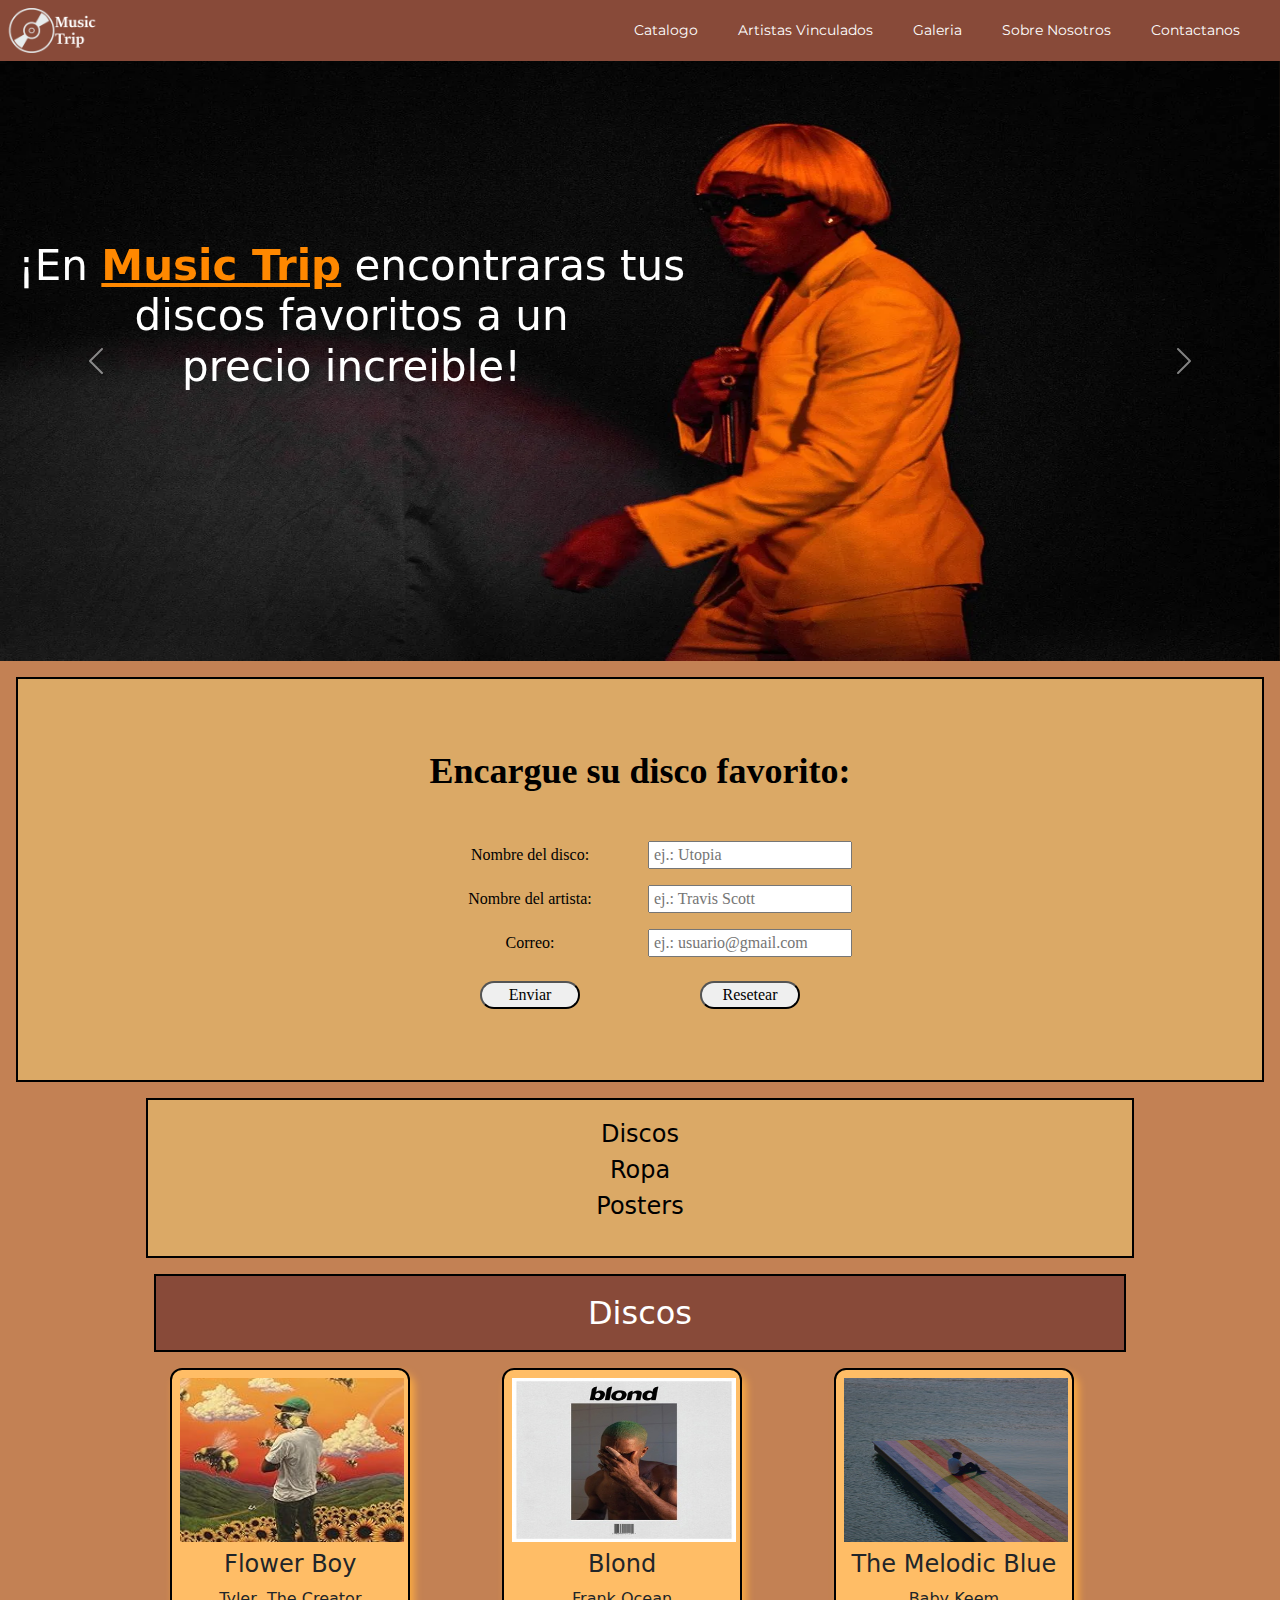
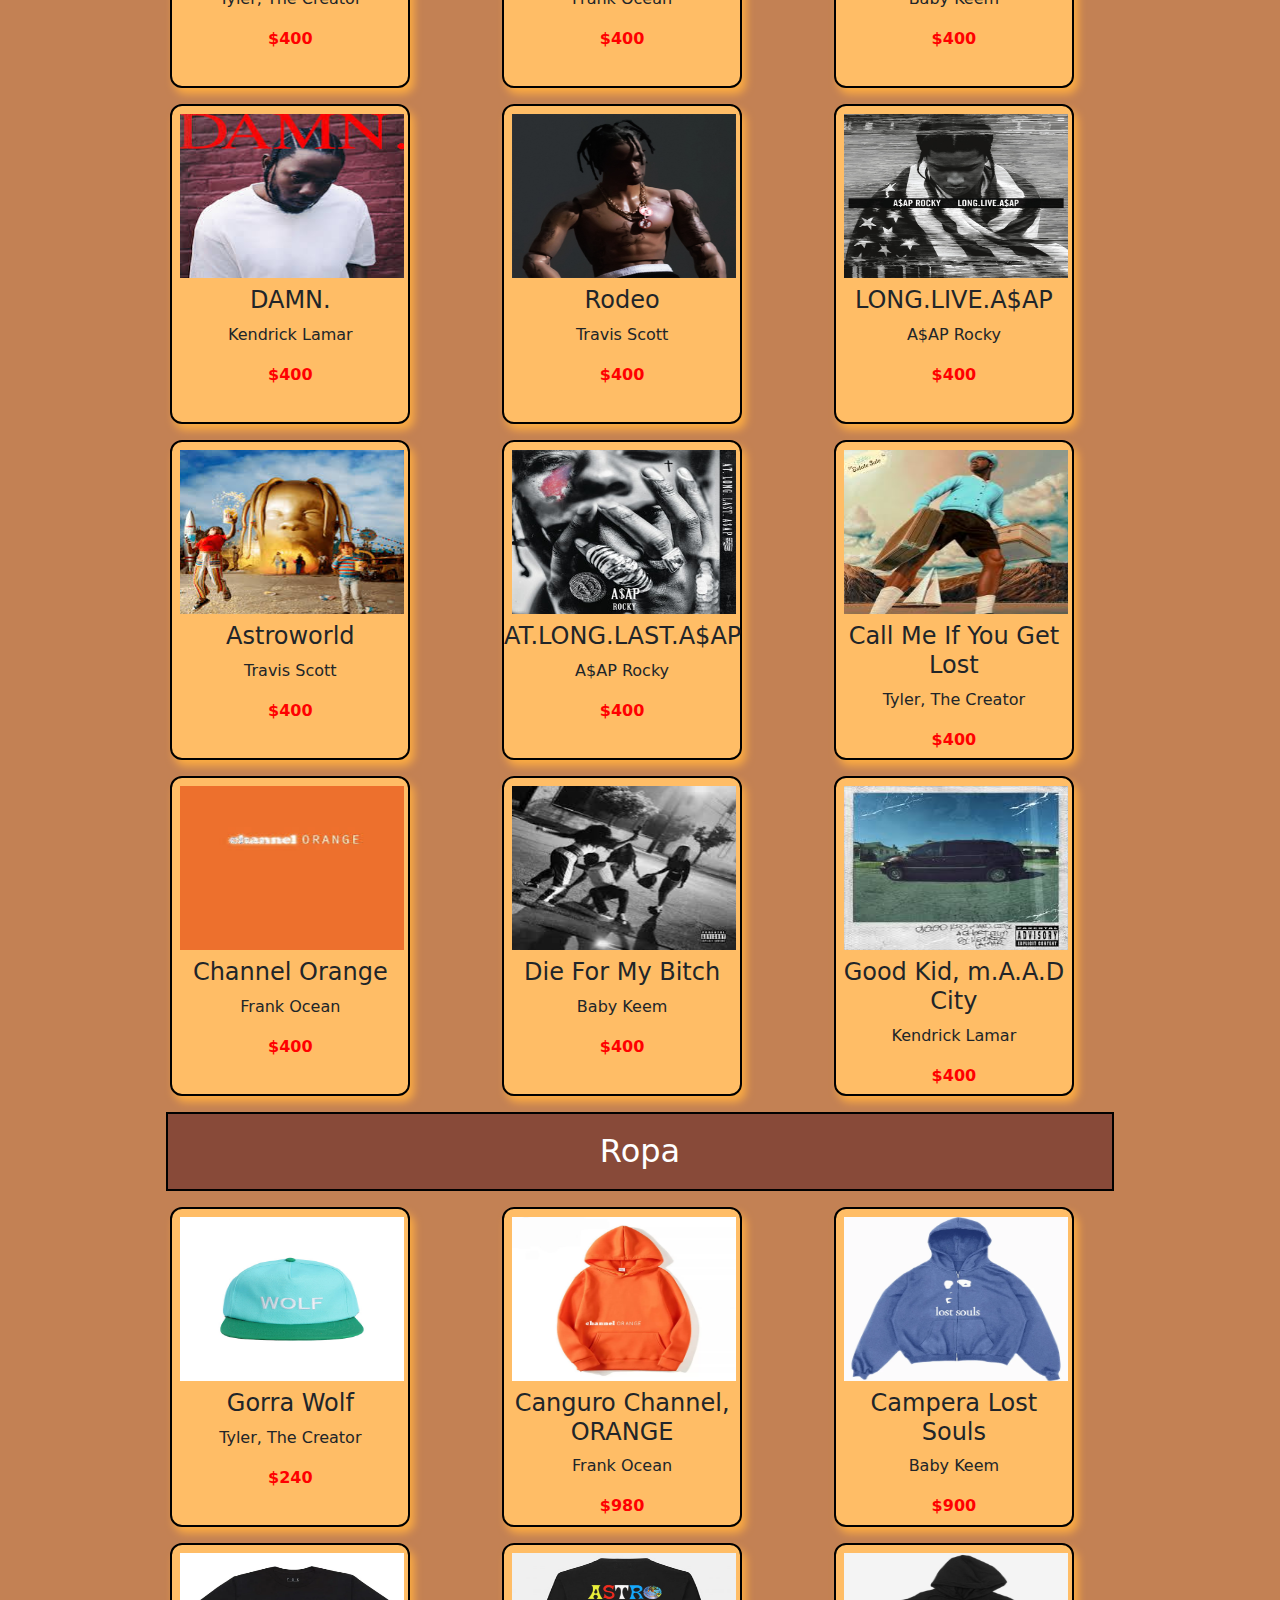
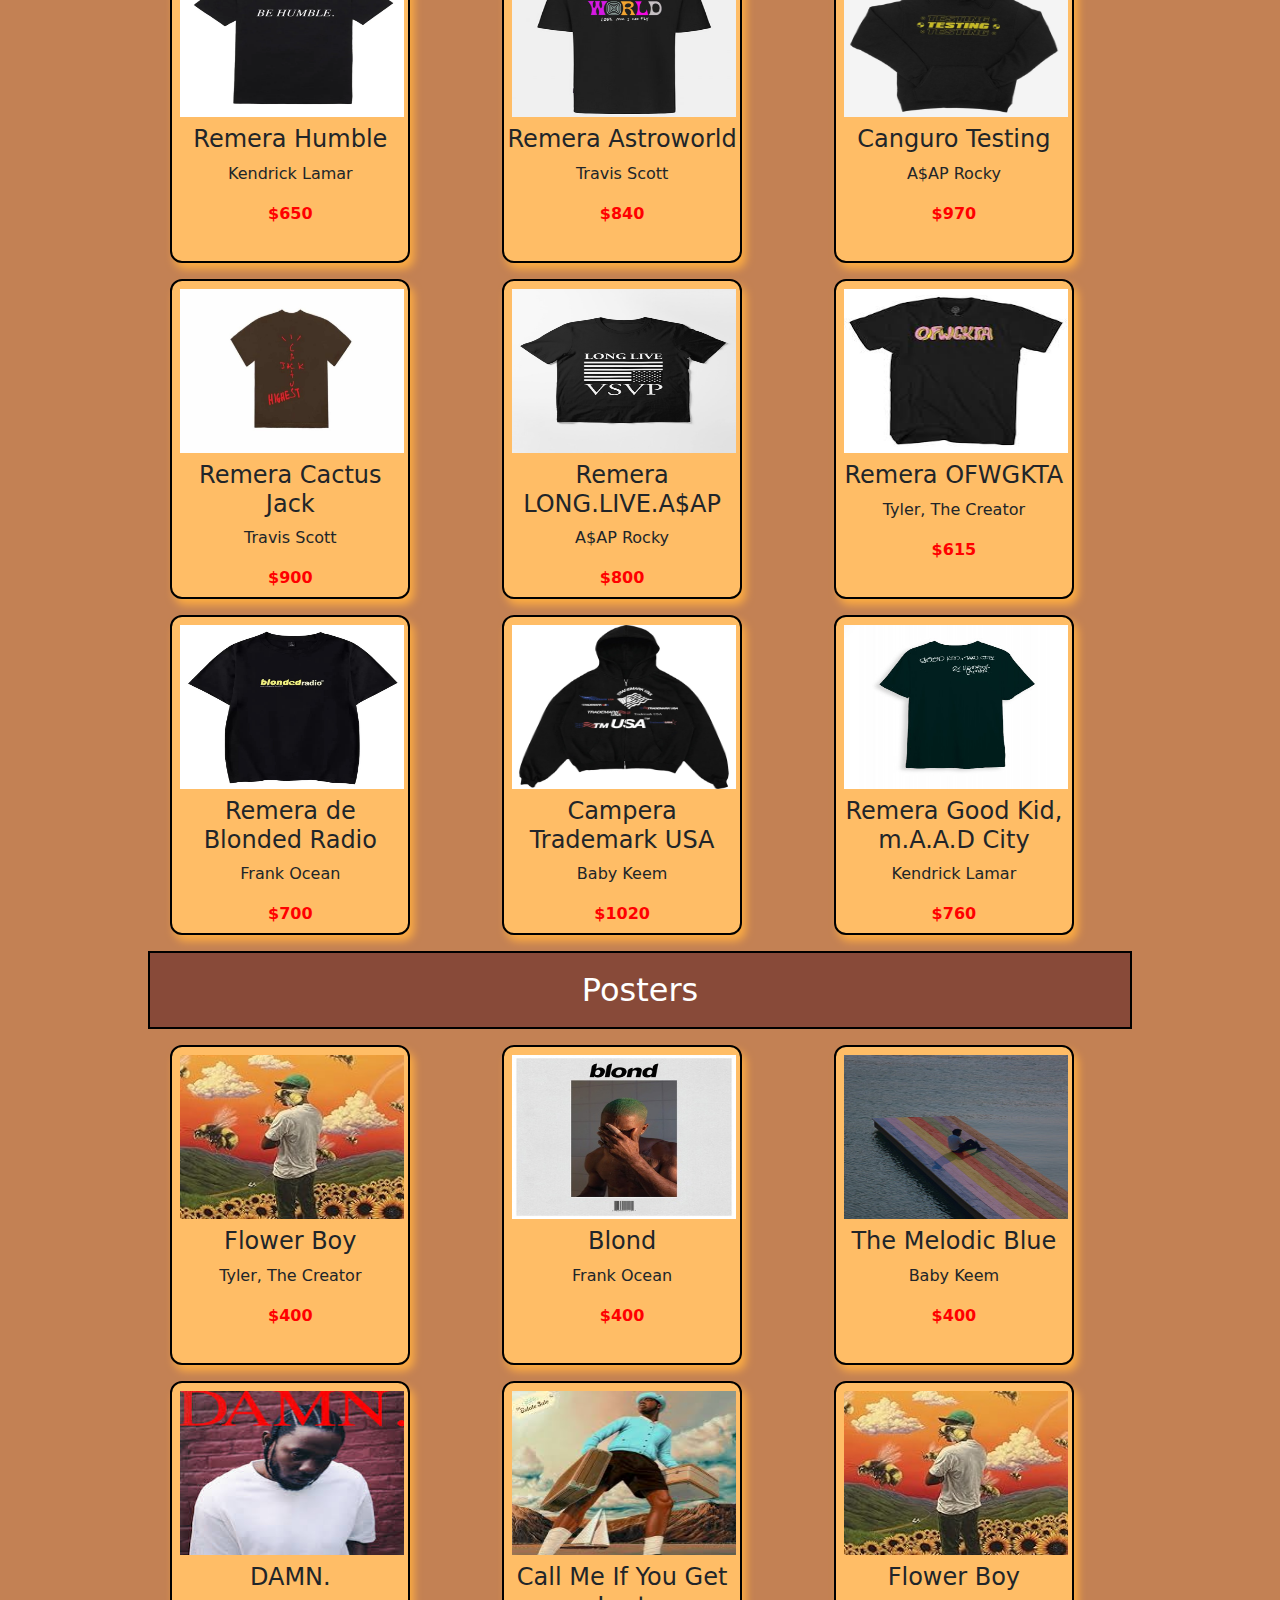
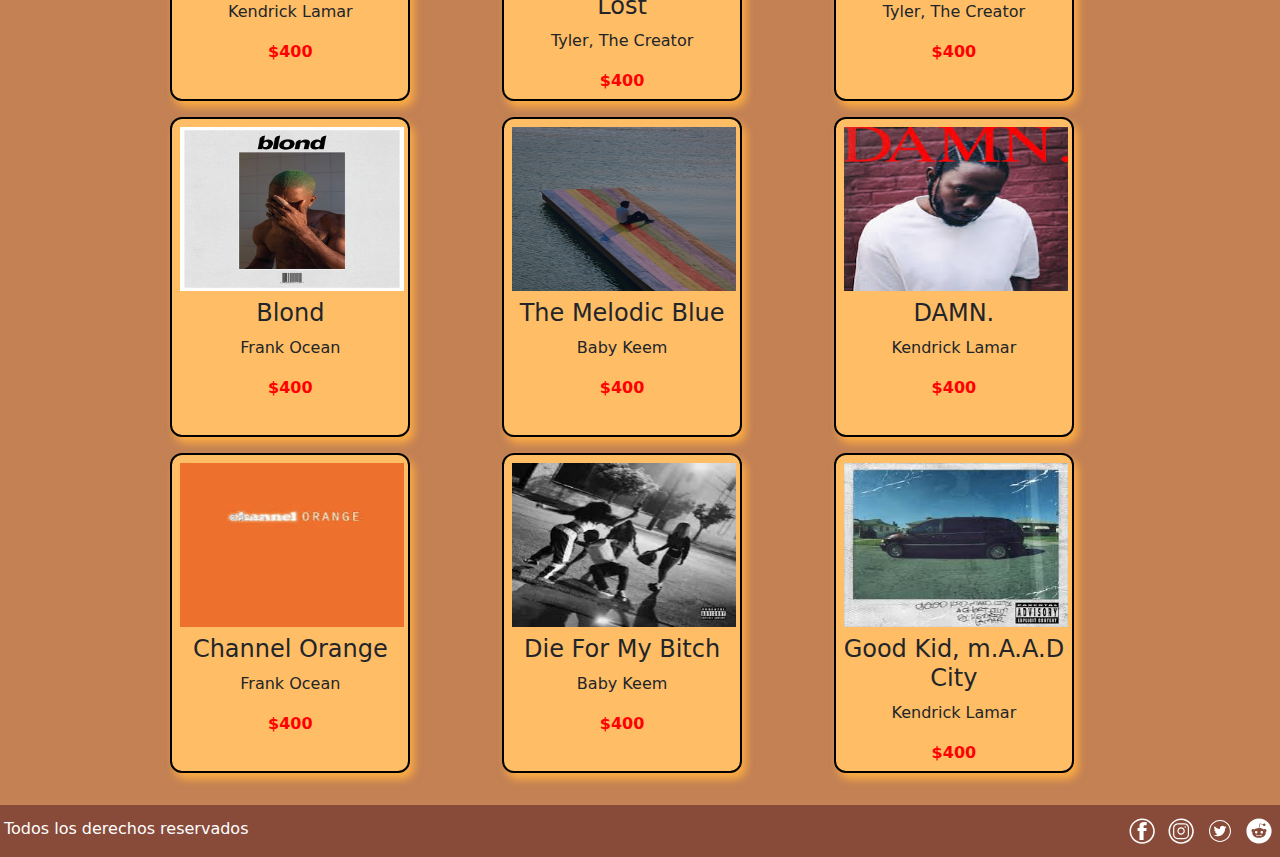
==== commit a4111ad4: "Restauracion preentrega 2 tras sobreescribir todo con preentrega 3" ====
--- a/index.html
+++ b/index.html
@@ -21,130 +21,124 @@
 </head>
 
 <body>
-    <div id="grilla">
-        <!-- Header -->
-        <header>
-            <a href="index.html"><img src="iconos/musicTripIcono.png" alt="Logo de la web de Music Trip"></a>
-
-            <nav class="navbar navbar-expand-lg">
-                <div class="container-fluid">
-                    <button class="navbar-toggler button__nav--border" type="button" data-bs-toggle="collapse"
-                        data-bs-target="#navbarSupportedContent" aria-controls="navbarSupportedContent"
-                        aria-expanded="false" aria-label="Toggle navigation">
-                        <span class="menuHamurguesa">☰</span>
-                    </button>
-
-
-                    <div class="collapse navbar-collapse" id="navbarSupportedContent">
-                        <ul class="navbar-nav me-auto mb-2 mb-lg-0">
-                            <li class="nav-item"><a class="nav-link active text-white ul__li--tamaño"
-                                    aria-current="page" href="index.html">Catalogo</a></li>
-                            <li class="nav-item"><a class="nav-link active text-white ul__li--tamaño"
-                                    aria-current="page" href="pages/aristas.html">Artistas Vinculados</a></li>
-                            <li class="nav-item"><a class="nav-link active text-white ul__li--tamaño"
-                                    aria-current="page" href="pages/galeria.html">Galeria</a></li>
-                            <li class="nav-item"><a class="nav-link active text-white ul__li--tamaño"
-                                    aria-current="page" href="pages/sobreNosotros.html">Sobre Nosotros</a></li>
-                            <li class="nav-item"><a class="nav-link active text-white ul__li--tamaño"
-                                    aria-current="page" href="pages/contactanos.html">Contactanos</a></li>
-                        </ul>
-                    </div>
-                </div>
-            </nav>
-        </header>
-
-            <!-- Hero Section -->
-
-            <!-- Carrusel de imagenes -->
-            <div id="carouselExample" class="carousel slide hero">
-                <div class="carousel-inner">
-                    <div class="carousel-item active">
-                        <img src="img/Tyler-56.jpg" class="d-block w-100" alt="...">
-                    </div>
-                    <div class="carousel-item">
-                        <img src="img/frank-header.jpg" class="d-block w-100" alt="...">
-                    </div>
-                    <div class="carousel-item">
-                        <img src="img/Kendrick4.jpeg" class="d-block w-100" alt="...">
-                    </div>
-                    <div class="carousel-item">
-                        <img src="img/keemmm.webp" class="d-block w-100" alt="...">
-                    </div>
-                    <div class="carousel-item">
-                        <img src="img/travis.jpeg" class="d-block w-100" alt="...">
-                    </div>
-                    <div class="carousel-item">
-                        <img src="img/rocky.jpg" class="d-block w-100" alt="...">
-                    </div>
-                </div>
-                <button class="carousel-control-prev" type="button" data-bs-target="#carouselExample"
-                    data-bs-slide="prev">
-                    <span class="carousel-control-prev-icon" aria-hidden="true"></span>
-                    <span class="visually-hidden">Previous</span>
+    <!-- Header -->
+    <header>
+        <a href="index.html"><img src="iconos/musicTripIcono.png" alt="Logo de la web de Music Trip"></a>
+
+        <nav class="navbar navbar-expand-lg">
+            <div class="container-fluid">
+                <button class="navbar-toggler button__nav--border" type="button" data-bs-toggle="collapse"
+                    data-bs-target="#navbarSupportedContent" aria-controls="navbarSupportedContent"
+                    aria-expanded="false" aria-label="Toggle navigation">
+                    <span class="menuHamurguesa">☰</span>
                 </button>
-                <button class="carousel-control-next" type="button" data-bs-target="#carouselExample"
-                    data-bs-slide="next">
-                    <span class="carousel-control-next-icon" aria-hidden="true"></span>
-                    <span class="visually-hidden">Next</span>
-                </button>
-            
-                <div class="textos">
-                    <h1>¡En <span class="nombrePag">Music Trip</span> encontraras tus<span>discos favoritos a un
-                        </span> <span>precio increible!</span></h1>
+
+
+                <div class="collapse navbar-collapse" id="navbarSupportedContent">
+                    <ul class="navbar-nav me-auto mb-2 mb-lg-0">
+                        <li class="nav-item"><a class="nav-link active text-white ul__li--tamaño" aria-current="page"
+                                href="index.html">Catalogo</a></li>
+                        <li class="nav-item"><a class="nav-link active text-white ul__li--tamaño" aria-current="page"
+                                href="pages/aristas.html">Artistas Vinculados</a></li>
+                        <li class="nav-item"><a class="nav-link active text-white ul__li--tamaño" aria-current="page"
+                                href="pages/galeria.html">Galeria</a></li>
+                        <li class="nav-item"><a class="nav-link active text-white ul__li--tamaño" aria-current="page"
+                                href="pages/sobreNosotros.html">Sobre Nosotros</a></li>
+                        <li class="nav-item"><a class="nav-link active text-white ul__li--tamaño" aria-current="page"
+                                href="pages/contactanos.html">Contactanos</a></li>
+                    </ul>
                 </div>
             </div>
-
-            <!-- Formulario encargo disco aside-->
-
-            <aside class="encargoDisco">
-                <h2>Encargue su disco favorito:</h2>
-                <form>
-                    <div class="elemento">
-                        <label for="nombreDisco">Nombre del disco:</label>
-                        <input id="nombreDisco" type="text" placeholder=" ej.: Utopia">
-                    </div>
-
-
-                    <div class="elemento">
-                        <label for="nombreArtista">Nombre del artista:</label>
-                        <input id="nombreArtista" type="text" placeholder=" ej.: Travis Scott">
-                    </div>
-
-                    <div class="elemento">
-                        <label for="correo">Correo:</label>
-                        <input id="correo" type="email" placeholder=" ej.: usuario@gmail.com">
-                    </div>
-
-                    <div class="botones">
-                        <button class="subir" type="submit">Enviar</button>
-                        <button class="resetear" type="reset">Resetear</button>
-                    </div>
-
-                </form>
-            </aside>
-
-            <!-- Flecha para voler al tope de la pantalla-->
-
-            <div class="flechaSubir"><a href="#carouselExample"><img class="flecha" src="logos/flecha.png"
-                        alt="flecha apuntando hacia arriba"></a>
+        </nav>
+    </header>
+
+    <!-- Hero Section -->
+
+    <!-- Carrusel de imagenes -->
+    <main>
+        <div id="carouselExample" class="carousel slide">
+            <div class="carousel-inner">
+                <div class="carousel-item active">
+                    <img src="img/Tyler-56.jpg" class="d-block w-100"
+                        alt="Foto de Tyler, The Creator en la era de IGOR">
+                </div>
+                <div class="carousel-item">
+                    <img src="img/frank-header.jpg" class="d-block w-100"
+                        alt="Foto de Frank Ocean cantando en el Saturday Night Live">
+                </div>
+                <div class="carousel-item">
+                    <img src="img/Kendrick4.jpeg" class="d-block w-100" alt="Foto de Kendrick Lamar cantando">
+                </div>
+                <div class="carousel-item">
+                    <img src="img/keemmm.webp" class="d-block w-100" alt="Foto de Baby Keem cantando">
+                </div>
+                <div class="carousel-item">
+                    <img src="img/travis.jpeg" class="d-block w-100" alt="Foto de Travis Scott cantando">
+                </div>
+                <div class="carousel-item"></div>
+                <img src="img/rocky.jpg" class="d-block w-100" alt="...">
             </div>
 
+            <button class="carousel-control-prev misEstilos" type="button" data-bs-target="#carouselExample"
+                data-bs-slide="prev">
+                <span class="carousel-control-prev-icon" aria-hidden="true"></span>
+                <span class="visually-hidden">Previous</span>
+            </button>
+            <button class="carousel-control-next misEstilos" type="button" data-bs-target="#carouselExample"
+                data-bs-slide="next">
+                <span class="carousel-control-next-icon" aria-hidden="true"></span>
+                <span class="visually-hidden">Next</span>
+            </button>
+
+            <div class="hero"">
+            <div class=" textos">
+                <h1>¡En <span class="nombrePag">Music Trip</span> encontraras tus<span>discos favoritos a un
+                    </span> <span>precio increible!</span></h1>
+            </div>
+        </div>
+
+
+        <div class="distribucion">
+            <div class="panelesCostado">
+                <!-- Formulario encargo disco aside-->
+
+                <aside class="encargoDisco">
+                    <h2>Encargue su disco favorito:</h2>
+                    <form>
+                        <div class="formulariosEncargo">
+                            <label for="nombreDisco">Nombre del disco:</label>
+                            <input id="nombreDisco" type="text" placeholder=" ej.: Utopia">
+
+                            <label for="nombreArtista">Nombre del artista:</label>
+                            <input id="nombreArtista" type="text" placeholder=" ej.: Travis Scott">
+
+                            <label for="correo">Correo:</label>
+                            <input id="correo" type="email" placeholder=" ej.: usuario@gmail.com">
+
+                            <button class="subir" type="submit">Enviar</button>
+                            <button class="resetear" type="reset">Resetear</button>
+                        </div>
+                    </form>
+                </aside>
+
+                <div class="flechaSubir"><a href="#carouselExample"><img class="flecha" src="logos/flecha.png"
+                            alt="flecha apuntando hacia arriba"></a></div>
+            </div>
+
             <!-- Catalogo-->
 
             <!-- Seccion de Discos en el catalogo-->
 
-            <aside class="lista" id="lista">
-                <ul>
-                    <li><a href="#discos">Discos</a></li>
-                    <li><a href="#ropa">Ropa</a></li>
-                    <li><a href="#posters">Posters</a></li>
-                </ul>
-            </aside>
-
-            <h2 class="subtituloDisco" id="discos">Discos</h2>
-
-            <section class="catalogo">
-
+            <section class="discos">
+                <aside id="lista" class="lista">
+                    <ul>
+                        <li><a href="#discos">Discos</a></li>
+                        <li><a href="#ropa">Ropa</a></li>
+                        <li><a href="#posters">Posters</a></li>
+                    </ul>
+                </aside>
+
+                <h2 class="subtitulo" id="discos">Discos</h2>
                 <article class="tarjetaDisco">
                     <img src="img/flower-boy.jpg" alt="Portada de Flower Boy de Tyler, The Creator">
                     <h4>Flower Boy</h4>
@@ -229,12 +223,10 @@
                     <p>Kendrick Lamar</p>
                     <p class="precio">$400</p>
                 </article>
-            </section>
-
-            <!-- Seccion de Ropa en el catalogo-->
-            <h2 class="subtituloRopa" id="ropa">Ropa</h2>
-
-            <section class="ropa">
+
+                <!-- Seccion de Ropa en el catalogo-->
+
+                <h2 class="subtitulo" id="ropa">Ropa</h2>
                 <article class="tarjetaDisco">
                     <img src="img/wolfGorra" alt="Gorra de el album Wolf de Tyler, The Creator">
                     <h4>Gorra Wolf</h4>
@@ -328,12 +320,8 @@
                     <p>Kendrick Lamar</p>
                     <p class="precio">$760</p>
                 </article>
-            </section>
-
-            <h2 class="subtituloPosters" id="posters">Posters</h2>
-
-
-            <section class="posters">
+
+                <h2 class="subtitulo" id="posters">Posters</h2>
                 <article class="tarjetaDisco">
                     <img src="img/flower-boy.jpg" alt="Portada de Flower Boy de Tyler, The Creator">
                     <h4>Flower Boy</h4>
@@ -419,25 +407,27 @@
                     <p class="precio">$400</p>
                 </article>
             </section>
-
-        <!-- Footer -->
-        <footer>
-
-            <p>Todos los derechos reservados</p>
-
-            <!-- Iconos Redes Sociales-->
-            <div class="redesSociales">
-                <a href="https://www.facebook.com/" target="_blank"><img src="iconos/facebook.svg"
-                        alt="Logo de facebook"></a>
-                <a href="https://www.instagram.com/santii_8695/" target="_blank"><img src="iconos/instagram.svg"
-                        alt="Logo de instagram"></a>
-                <a href="https://x.com/home" target="_blank"><img src="iconos/twitter.svg" alt="Logo de twitter"></a>
-                <a href="https://www.reddit.com/" target="_blank"><img src="iconos/reddit.svg" alt="Logo de reddit"></a>
-            </div>
-
-        </footer>
-
-    </div>
+        </div>
+
+    </main>
+
+
+    <!-- Footer -->
+    <footer>
+
+        <p>Todos los derechos reservados</p>
+
+        <!-- Iconos Redes Sociales-->
+        <div class="redesSociales">
+            <a href="https://www.facebook.com/" target="_blank"><img src="iconos/facebook.svg"
+                    alt="Logo de facebook"></a>
+            <a href="https://www.instagram.com/santii_8695/" target="_blank"><img src="iconos/instagram.svg"
+                    alt="Logo de instagram"></a>
+            <a href="https://x.com/home" target="_blank"><img src="iconos/twitter.svg" alt="Logo de twitter"></a>
+            <a href="https://www.reddit.com/" target="_blank"><img src="iconos/reddit.svg" alt="Logo de reddit"></a>
+        </div>
+
+    </footer>
 
     <!-- js -->
     <script src="https://cdn.jsdelivr.net/npm/bootstrap@5.3.3/dist/js/bootstrap.bundle.min.js"
--- a/css/styles.css
+++ b/css/styles.css
@@ -8,24 +8,6 @@
 /* Estilos Body */
 body {
     background-color: #C38154;
-}
-
-#grilla {
-    display: grid;
-    grid-template-areas:
-        "header"
-        "hero"
-        "lista"
-        "subDisco"
-        "disco"
-        "subRopa"
-        "ropa"
-        "subPosters"
-        "posters"
-        "encargo"
-        "footer";
-    grid-template-columns: 1fr;
-    gap: 6px;
 }
 
 /* Estilos Header */
@@ -35,7 +17,6 @@
     justify-content: space-between;
     align-items: center;
     padding: 4px;
-    grid-area: header;
 }
 
 header a img {
@@ -46,7 +27,7 @@
     display: flex;
     justify-content: space-evenly;
     align-items: center;
-    gap: 6px;
+    gap: 24px;
     padding-right: 16px;
     list-style: none;
 }
@@ -55,9 +36,15 @@
     text-decoration: none;
 }
 
+header nav ul li a:hover,
+header nav ul li a:active {
+    padding: 4px;
+    background-color: #C38154;
+}
+
 .ul__li--tamaño {
     font-family: Montserrat;
-    font-size: 0.9rem;
+    font-size: 14px;
 }
 
 span.ico {
@@ -79,154 +66,195 @@
     background-color: #C38154;
 }
 
-/*Estilos de la hero section (Carrusel de imagenes)*/
-.hero {
-    height: 200px;
-    grid-area: hero;
-    margin-top: -6px;
-}
-
-.hero img {
-    height: 200px;
-}
-
-.textos {
-    display: none;
-}
-
-/*Distribucion de Catalogo*/
-
-
-/*Formulario de encargo de disco*/
-.encargoDisco {
-    grid-area: encargo;
-    max-width: 440px;
-    margin: 8px;
-    background-color: #DBA966;
-    border: 2px solid black;
-    z-index: 4;
-}
-
-.encargoDisco h2 {
-    text-align: center;
-    font-size: 1.6rem;
-}
-
-.encargoDisco form {
-    display: flex;
-    flex-direction: column;
-}
-
-.encargoDisco label {
-    font-size: 1rem;
-    margin: 4px 8px 0 0;
-    justify-content: center;
-    align-items: center;
-    text-align: end;
-}
-
-.encargoDisco input {
-    margin: 0 8px 4px 0;
-    height: 32px;
-}
-
-/*Distribucion interna del formulario y estilos de los botones*/
-.elemento {
+/* Estilos hero */
+main img {
+    width: 100vh;
+    height: 600px;
+}
+
+main .textos h1 {
+    position: absolute;
+    top: 180px;
+    left: 6px;
+    margin-left: 12px;
+    color: white;
+    font-size: 52px;
+}
+
+.misEstilos {
+    max-height: 600px;
+}
+
+main .textos span {
+    display: block;
+    text-align: center;
+}
+
+main .textos span.nombrePag {
+    display: inline;
+    color: rgb(255, 136, 0);
+    font-weight: bold;
+    text-decoration: underline;
+}
+
+div.distribucion {
     display: grid;
-    grid-template-columns: repeat(2, 1fr);
-}
-
-.botones {
-    display: flex;
-    flex-direction: row;
-    justify-content: end;
-}
-
-.botones button {
-    padding: 4px;
-    margin: 4px 12px 4px 0;
-    border-radius: 20px;
-}
-
-
-/*Estilos Flecha (para regresar a arriba de la pagina)*/
-.flechaSubir {
-    display: none;
-}
-
-
-/*Estilos de la lista que actua como indice del catalogo*/
-.lista {
-    grid-area: lista;
+    grid-template-columns: 420px auto;
+    grid-template-rows: 1fr;
+    margin: 16px;
+    gap: 16px;
+}
+
+/* Estilos aside */
+div.distribucion div.panelesCostado aside.encargoDisco {
     display: flex;
     flex-direction: column;
     justify-content: center;
+    align-items: center;
     background-color: #DBA966;
     border: 2px solid black;
-    margin: 0 8px;
-}
-
-.lista ul {
+}
+
+div.distribucion aside.encargoDisco {
     display: flex;
-    flex-direction: column;
+    color: #000;
+    font-family: Cambria, Cochin, Georgia, Times, 'Times New Roman', serif;
+    position: sticky;
+    top: 340px;
+    height: 50vh;
+}
+
+div.distribucion aside.encargoDisco form div {
+    display: grid;
+    grid-template-columns: repeat(2, 1fr);
+    grid-template-rows: repeat(2, 1fr);
+}
+
+
+div.distribucion aside.encargoDisco h2 {
+    font-size: 32px;
+    margin-bottom: 40px;
+    font-weight: bolder;
+}
+
+div.distribucion aside.encargoDisco form input {
+    margin: 8px;
+}
+
+.formulariosEncargo input:focus {
+    border: 4px solid #da8405;
+    background-color: #e9d3b7;
+}
+
+div.distribucion aside.encargoDisco form label {
+    font-size: 16px;
+    margin: auto;
+}
+
+.subir,
+.resetear {
+    border-radius: 32px;
+    width: 120px;
+    margin: auto;
+    margin-top: 32px;
+}
+
+.subir:hover,
+.resetear:hover {
+    background-color: #d3d1d1;
+}
+
+div.distribucion div.flechaSubir {
+    position: sticky;
+    top: 880px;
+    text-align: start;
+    justify-content: center;
+}
+
+div.distribucion div.flechaSubir img.flecha {
+    width: 60px;
+    height: 60px;
+}
+
+div.distribucion form.formulariosEncargo {
+    display: grid;
+    grid-template-columns: repeat(2, 1fr);
     align-items: center;
+    text-align: center;
+}
+
+/* Estilos Discos y catalogos*/
+/* indice catalogo */
+div.distribucion section.discos aside.lista {
+    background-color: #DBA966;
+    border: 2px solid black;
+    display: grid;
+    grid-column: 1/5;
+}
+
+div.distribucion section.discos aside.lista ul {
+    list-style: none;
+    padding: 16px;
+    text-align: center;
+}
+
+div.distribucion section.discos aside.lista ul li {
+    font-size: 24px;
+}
+
+div.distribucion section.discos aside.lista ul li a {
+    text-decoration: none;
+    color: #000;
+}
+
+div.distribucion section.discos aside.lista ul li a:hover {
+    color: #fff;
+    background-color: #884a39;
+    padding: 4px;
+}
+
+div.distribucion section.discos aside.lista ul li a:active {
+    color: #bbb;
+    background-color: #6e392a;
+}
+
+/* Estilos Sección Catálogo */
+div.distribucion section.discos {
+    display: grid;
+    grid-template-columns: repeat(4, 1fr);
+    gap: 16px;
+    padding-bottom: 16px;
     justify-content: center;
-    list-style: none;
-}
-
-.lista ul li {
-    font-size: 1.5rem;
-}
-
-.lista ul li a {
-    text-decoration: none;
-    color: black;
-
-}
-
-/*Estilos subtitulos que encabezan elementos del catalogo*/
-.subtituloDisco,
-.subtituloRopa,
-.subtituloPosters {
-    background-color: #884A39;
+    text-align: center;
+}
+
+div.distribucion section.discos h2.subtitulo {
+    grid-column: 1/5;
+    border: 2px solid black;
+    background-color: #884a39;
     color: white;
-    border: 2px solid black;
-    font-size: 2rem;
-    text-align: center;
-    padding: 8px;
-    margin: 0 4px;
-}
-
-.subtituloDisco {
-    grid-area: subDisco;
-}
-
-.catalogo {
-    grid-area: disco;
-    display: grid;
-    grid-template-columns: 1fr;
-}
-
-.tarjetaDisco {
+    padding: 32px;
+}
+
+div.distribucion section.discos article {
+    border: 2px solid black;
+    max-width: 250px;
+    margin-left: 24px;
+}
+
+div.distribucion section.discos article.tarjetaDisco {
     background-color: #ffbd66;
     display: inline-block;
     border-radius: 12px;
     box-shadow: 6px 8px 10px #fdac42;
     height: 320px;
-    width: 240px;
-    border: 2px solid black;
-    text-align: center;
-    margin: 8px auto;
-}
-
-.tarjetaDisco img {
-    width: 240px;
-    height: 180px;
-    padding: 8px 16px;
-    
-}
-
-.tarjetaDisco .precio {
+}
+
+div.distribucion section.discos article.tarjetaDisco:hover {
+    background-color: #e7ab5b;
+}
+
+div.distribucion section.discos article.tarjetaDisco p.precio {
     color: rgb(255, 0, 0);
     font-weight: bolder;
 }
@@ -237,30 +265,342 @@
     padding: 8px;
 }
 
-.subtituloRopa {
-    grid-area: subRopa;
-}
-
-.ropa {
-    grid-area: ropa;
-    display: grid;
-    grid-template-columns: 1fr;
-}
-
-.subtituloPosters {
-    grid-area: subPosters;
-}
-
-.posters {
-    grid-area: posters;
-    display: grid;
-    grid-template-columns: 1fr;
+/* Estilos del HTML de artistas */
+main div.img img {
+    height: 600px;
+    width: 100%;
+}
+
+h2.subtitulo {
+    background-color: #884A39;
+    color: white;
+    font-size: 32px;
+    text-align: center;
+    padding: 10px;
+    margin: 8px;
+    border: 2px solid black;
+}
+
+article.artista1 h3 {
+    display: inline-block;
+    color: black;
+    background-color: #DBA966;
+}
+
+article.artista1 section.nombreArtista h3 {
+    display: inline-block;
+    position: absolute;
+    color: black;
+    padding: 24px 128px;
+    font-size: 24px;
+    margin: 16px;
+    width: 450px;
+    height: 75px;
+    border: 2px solid black;
+    padding-bottom: 72px;
+    text-align: center;
+}
+
+article.artista1 section.nombreArtista img {
+    position: absolute;
+    top: 852px;
+    left: 16px;
+    width: 450px;
+    height: 600px;
+    border: 2px solid black;
+}
+
+article.artista1 section.informacion {
+    position: absolute;
+    top: 800px;
+    left: 512px;
+}
+
+article.artista1 section.informacion h3 {
+    display: inline-block;
+    text-align: center;
+    padding: 8px 250px;
+    border: 2px solid black;
+    background-color: #DBA966;
+}
+
+article.artista1 section.informacion p {
+    position: absolute;
+    top: 40px;
+    color: black;
+    background-color: #ffbd66;
+    border: 2px solid black;
+    font-family: 'Times New Roman', Times, serif;
+    padding: 8px 4px;
+}
+
+article.artista1 section.informacion p span {
+    display: block;
+}
+
+article.artista1 section.informacion p span.grupos span,
+article.artista1 section.informacion p span.artistasRelacionados span {
+    padding-top: 8px;
+}
+
+article.artista1 section.discografiaLista {
+    position: absolute;
+    top: 1010px;
+    left: 512px;
+}
+
+article.artista1 section.discografiaLista h3 {
+    display: inline-block;
+    text-align: center;
+    padding: 8px 114px;
+    border: 2px solid black;
+    background-color: #DBA966;
+    width: 598px;
+}
+
+article.artista1 section.discografiaLista ul {
+    position: absolute;
+    top: 50px;
+    color: black;
+    background-color: #ffbd66;
+    padding: 8px;
+    border: 2px solid black;
+    font-family: 'Times New Roman', Times, serif;
+    width: 598px;
+    list-style: none;
+}
+
+article.artista1 section.discografiaLista ul li {
+    padding-top: 8px;
+    text-align: center;
+}
+
+article.artista1 section.redesArtista h3 {
+    display: inline-block;
+    position: absolute;
+    top: 1350px;
+    left: 512px;
+    text-align: center;
+    padding: 8px 102px;
+    border: 2px solid black;
+    background-color: #DBA966;
+}
+
+article.artista1 section.redesArtista a img {
+    width: 60px;
+    height: 60px;
+    margin: 4px;
+}
+
+section.redesArtista div.redesSociales {
+    display: inline-block;
+    background-color: #FFBD66;
+    position: relative;
+    top: 658px;
+    left: 512px;
+    display: flex;
+    flex-direction: row;
+    padding-left:160px;
+    padding-right: 20px;
+    width: 599px;
+    border: 2px solid black;
+}
+
+article.artista1 section.albumes {
+    padding-bottom: 20px;
+}
+
+article.artista1 section.albumes h3 {
+    display: inline-block;
+    background-color: #DBA966;
+    padding: 8px 215px;
+    border: 2px solid black;
+    position: relative;
+    left: 1180px;
+}
+
+article.artista1 section.albumes div.discosSpotify {
+    position: relative;
+    top: -19px;
+    right: 19px;
+    margin-left: 1199px;
+    ;
+    background-color: #ffbd66;
+    height: 620px;
+    border: 2px solid black;
+}
+
+
+/* estilos galeria*/
+
+main video.vid {
+    display: inline-block;
+    margin: 8px 128px;
+    height: 600px;
+    width: 85%;
+}
+
+article.fotos h1 {
+    background-color: #884A39;
+    color: white;
+    font-size: 48px;
+    text-align: center;
+    margin: 6px;
+    border: 2px solid black;
+}
+
+article.fotos h2 {
+    background-color: #DBA966;
+    color: white;
+    font-size: 32px;
+    text-align: center;
+    margin: 8px 64px;
+    border: 2px solid black;
+}
+
+article.fotos section.contenedorFotos img,
+section.contenedorVideos video {
+    width: 400px;
+    height: 280px;
+    margin: 16px 36px;
+    background-color: #ffbd66;
+    padding: 8px;
+    border: 2px solid black;
+    border-radius: 16px;
+}
+
+/* estilos sobre nosotros */
+main h1.tituloConocenos {
+    background-color: #884A39;
+    color: white;
+    font-size: 32px;
+    text-align: center;
+    padding: 10px;
+    margin: 8px;
+    border: 2px solid black;
+}
+
+section.historia article,
+section.horarios,
+section.ubicacion {
+    display: inline-block;
+    background-color: #ffbd66;
+    text-align: center;
+    margin: 24px;
+    border: 2px solid black;
+    padding: 8px 8px;
+}
+
+section.historia p {
+    font-family: 'Gill Sans', 'Gill Sans MT', Calibri, 'Trebuchet MS', sans-serif;
+}
+
+section.historia p span.musicTrip {
+    color: #d66800;
+    font-weight: bolder;
+    font-family: Montserrat;
+    font-size: 14px;
+}
+
+section.historia p span.destacado {
+    color: #000000;
+    font-weight: bolder;
+    font-family: Montserrat;
+    font-size: 14px;
+    text-decoration: underline;
+}
+
+section.horarios {
+    margin: 8px 620px;
+}
+
+section.horarios table {
+    border: 2px solid black;
+}
+
+section.horarios table tr td {
+    border: 1px solid black;
+    fill: black;
+    text-align: center;
+    padding: 4px;
+}
+
+section.ubicacion {
+    margin: 8px 520px;
+}
+
+section.ubicacion h2 {
+    padding-bottom: 8px;
+}
+
+section.ubicacion div {
+    border: 2px solid black;
+}
+
+/* estilos contactanos*/
+main div.subTituloContacto {
+    background-color: #884A39;
+    color: white;
+    font-size: 32px;
+    text-align: center;
+    padding: 10px;
+    margin: 20px 120px;
+    border: 2px solid black;
+    box-shadow: 12px 12px 6px #8d6358;
+}
+
+main div.subTituloContacto h2 {
+    color: rgb(255, 145, 0);
+    font-size: 64px;
+    text-align: center;
+    text-decoration: underline;
+
+}
+
+form.contacto {
+    background-color: #DBA966;
+    margin: 40px auto;
+    max-width: 420px;
+    border: 2px solid black;
+    padding: 8px;
+    display: flex;
+    flex-wrap: wrap;
+    gap: 16px;
+    padding: 16px;
+}
+
+form.contacto label {
+    margin: auto;
+    text-align: center;
+    margin: auto;
+    color: rgb(0, 0, 0);
+}
+
+form.contacto input {
+    height: 56px;
+    padding: 16px;
+    flex-basis: 75%;
+    color: black;
+    border-radius: 4px;
+    border: 1px solid black;
+}
+
+input:hover,
+form.contacto input:hover,
+textarea:hover {
+    border: 2px solid rgb(216, 104, 0);
+}
+
+form.contacto textarea {
+    flex-basis: 100%;
+    resize: vertical;
+    min-height: 100px;
+    max-height: 200px;
+    padding: 16px;
 }
 
 /* Estilos Footer*/
 footer {
-    margin-top: 16px;
-    grid-area: footer;
     position: relative;
     bottom: 0;
     display: flex;
@@ -270,6 +610,16 @@
     background-color: #884a39;
 }
 
+footer.footerContacto {
+    position: absolute;
+    bottom: 0;
+    display: flex;
+    justify-content: space-between;
+    align-items: center;
+    width: 100%;
+    background-color: #884a39;
+}
+
 footer p {
     color: white;
     padding: 12px 0 0 4px;
@@ -278,10 +628,380 @@
 
 footer div.redesSociales a img,
 footer.footerContacto div.redesSociales a img {
-    width: 26px;
+    width: 34px;
     padding-right: 8px;
 }
 
-/*MEDIA QUERIES*/
-
-/*Catalogo*/+
+
+/* MEDIA QUERIES*/
+@media (max-width:1590px) {
+    /*Catalogo*/
+
+    /*flecha subir*/
+    div.distribucion div.flechaSubir {
+        position: sticky;
+        top: 740px;
+        text-align: start;
+        justify-content: center;
+    }
+
+    div.distribucion div.flechaSubir img.flecha {
+        width: 60px;
+        height: 60px;
+    }
+
+    main .textos h1 {
+        position: absolute;
+        top: 180px;
+        left: 6px;
+        margin-left: 12px;
+        color: white;
+        font-size: 42px;
+    }
+
+    div.distribucion section.discos aside.lista {
+        background-color: #DBA966;
+        border: 2px solid black;
+        display: grid;
+        grid-column: 1/4;
+        margin: auto;
+        padding: 0 48vh;
+    }
+
+    div.distribucion div.panelesCostado aside.encargoDisco {
+        display: flex;
+        flex-direction: column;
+        justify-content: center;
+        align-items: center;
+        background-color: #DBA966;
+        border: 2px solid black;
+    }
+
+    div.distribucion aside.encargoDisco {
+        display: flex;
+        height: 40vh;
+    }
+
+    div.distribucion aside.encargoDisco h2 {
+        font-size: 28px;
+        font-weight: bold;
+    }
+
+    .subir,
+    .resetear {
+        width: 100px;
+        margin-top: 16px;
+    }
+
+    div.distribucion div.flechaSubir img.flecha {
+        width: 40px;
+        height: 40px;
+    }
+
+    /* Estilos Sección Catálogo */
+    div.distribucion section.discos {
+        display: grid;
+        grid-template-columns: repeat(3, 1fr);
+        margin: auto;
+        gap: 16px 8px;
+    }
+
+    div.distribucion section.discos h2.subtitulo,
+    div.distribucion section.discos h2#posters {
+        grid-column: 1/4;
+        margin: auto;
+        padding: 2vh 48vh;
+    }
+
+    div.distribucion section.discos article {
+        border: 2px solid black;
+        max-width: 240px;
+    }
+
+    div.distribucion section.discos article.tarjetaDisco {
+        background-color: #ffbd66;
+        box-shadow: 4px 6px 8px #fdac42;
+        height: 320px;
+    }
+
+    div.distribucion section.discos article.tarjetaDisco p.precio {
+        color: rgb(255, 0, 0);
+        font-weight: bolder;
+    }
+}
+
+/* Media Query*/
+@media (max-width:1388px) {
+
+    /*Catalogo*/
+    div.distribucion {
+        grid-template-columns: 1fr;
+    }
+
+    main .textos h1 {
+        position: absolute;
+        top: 180px;
+        left: 6px;
+        margin-left: 12px;
+        color: white;
+        font-size: 42px;
+    }
+
+    div.distribucion section.discos aside.lista {
+        display: grid;
+        padding: 0 48vh;
+    }
+
+    div.distribucion div.panelesCostado aside.encargoDisco {
+        position: relative;
+        top: 0;
+        background-color: #DBA966;
+        border: 2px solid black;
+        height: 45vh;
+    }
+
+    div.distribucion aside.encargoDisco h2 {
+        font-size: 36px;
+        font-weight: bold;
+    }
+
+    div.distribucion div.flechaSubir {
+        display: none;
+    }
+}
+
+@media (max-width:990px) {
+
+    /*Catalogo*/
+    header {
+        text-align: center;
+        display: flex;
+        flex-direction: column;
+    }
+
+    header nav ul {
+        display: flex;
+        justify-content: center;
+        align-items: center;
+        gap: 8px;
+        padding-right: 0;
+        list-style: none;
+    }
+
+
+    div.distribucion {
+        display: grid;
+        grid-template-columns: 1fr;
+    }
+
+    main .textos h1 {
+        display: none;
+    }
+
+    div.distribucion section.discos aside.lista {
+        display: none;
+        padding: 0 48vh;
+    }
+
+    div.distribucion section.discos {
+        display: flex;
+        flex-direction: column;
+    }
+
+    div.distribucion section.discos article {
+        border: 2px solid black;
+        width: 250px;
+        margin: 0px;
+    }
+
+    div.distribucion div.panelesCostado aside.encargoDisco {
+        display: flex;
+        flex-direction: column;
+        text-align: center;
+        justify-content: center;
+        align-items: center;
+        background-color: #DBA966;
+        border: 2px solid black;
+        width: 64vh;
+        margin: auto;
+    }
+
+    div.distribucion aside.encargoDisco {
+        display: flex;
+        height: 45vh;
+        width: 50vh;
+    }
+
+    div.distribucion aside.encargoDisco h2 {
+        font-size: 20px;
+        width: 30vh;
+    }
+
+    .subir,
+    .resetear {
+        width: 70px;
+        margin-bottom: 0;
+        font-size: 16px;
+    }
+
+    div.distribucion section.discos h2.subtitulo {
+        display: none;
+    }
+
+    div.distribucion section.discos {
+        display: grid;
+        grid-template-columns: repeat(2, 1fr);
+        gap: 16px;
+        margin: auto;
+    }
+
+    div.distribucion section.discos article {
+        border: 2px solid black;
+        width: 250px;
+        margin-left: 24px;
+    }
+
+    div.distribucion section.discos article.tarjetaDisco {
+        background-color: #ffbd66;
+        display: inline-block;
+        border-radius: 12px;
+        box-shadow: 6px 8px 10px #fdac42;
+        height: 320px;
+    }
+
+    footer.footerContacto {
+        position: relative;
+        ;
+        top: 346px;
+    }
+}
+
+@media (max-width:645px) {
+
+    /*Catalogo*/
+    div.distribucion div.panelesCostado aside.encargoDisco {
+        display: none;
+    }
+
+
+    div.distribucion section.discos {
+        display: flex;
+        flex-direction: column;
+    }
+
+    div.distribucion section.discos article {
+        display: grid;
+        border: 2px solid black;
+        width: 50vh;
+        margin: 0px;
+    }
+
+    div.distribucion div.panelesCostado aside.encargoDisco {
+        display: flex;
+        flex-direction: column;
+        text-align: center;
+        justify-content: center;
+        align-items: center;
+        background-color: #DBA966;
+        border: 2px solid black;
+        width: 40vh;
+        margin: auto;
+        height: 45vh;
+        width: 45vh;
+    }
+
+    div.distribucion aside.encargoDisco h2 {
+        font-size: 20px;
+        width: 30vh;
+    }
+
+    .subir,
+    .resetear {
+        width: 70px;
+        margin-bottom: 0;
+        font-size: 16px;
+    }
+
+    div.distribucion section.discos h2.subtitulo {
+        display: none;
+    }
+
+    div.distribucion section.discos {
+        display: grid;
+        grid-template-columns: 1fr;
+        margin: auto;
+    }
+
+    div.distribucion section.discos article {
+        border: 2px solid black;
+        width: 40vh;
+        margin-left: 24px;
+    }
+
+    footer {
+        position: relative;
+        bottom: 0;
+        display: flex;
+        justify-content: space-between;
+        align-items: center;
+        width: 100%;
+        background-color: #884a39;
+    }
+
+    footer.footerContacto {
+        position: relative;
+        ;
+        top: 100px;
+    }
+
+    footer p {
+        font-size: 12px;
+        color: white;
+        padding: 6px 0 0 2px;
+        align-items: center;
+    }
+
+    footer div.redesSociales a img,
+    footer.footerContacto div.redesSociales a img {
+        width: 34px;
+        padding-right: 4px;
+    }
+
+    /*Formulario Contacto*/
+    main div.subTituloContacto {
+
+        font-size: 16px;
+        text-align: center;
+        padding: 5px;
+        margin: 10px 60px;
+        box-shadow: 6px 6px 3px #8d6358;
+    }
+
+    main div.subTituloContacto h2 {
+        font-size: 32px;
+    }
+
+    form.contacto {
+        margin: 20px auto;
+        max-width: 240px;
+        padding: 4px;
+        gap: 8px;
+        padding: 8px;
+    }
+
+    form.contacto input {
+        height: 28px;
+        padding: 8px;
+        margin: auto;
+        width: 30vh;
+    }
+
+    form.contacto textarea {
+        min-height: 50px;
+        max-height: 100px;
+        padding: 8px;
+    }
+
+
+}